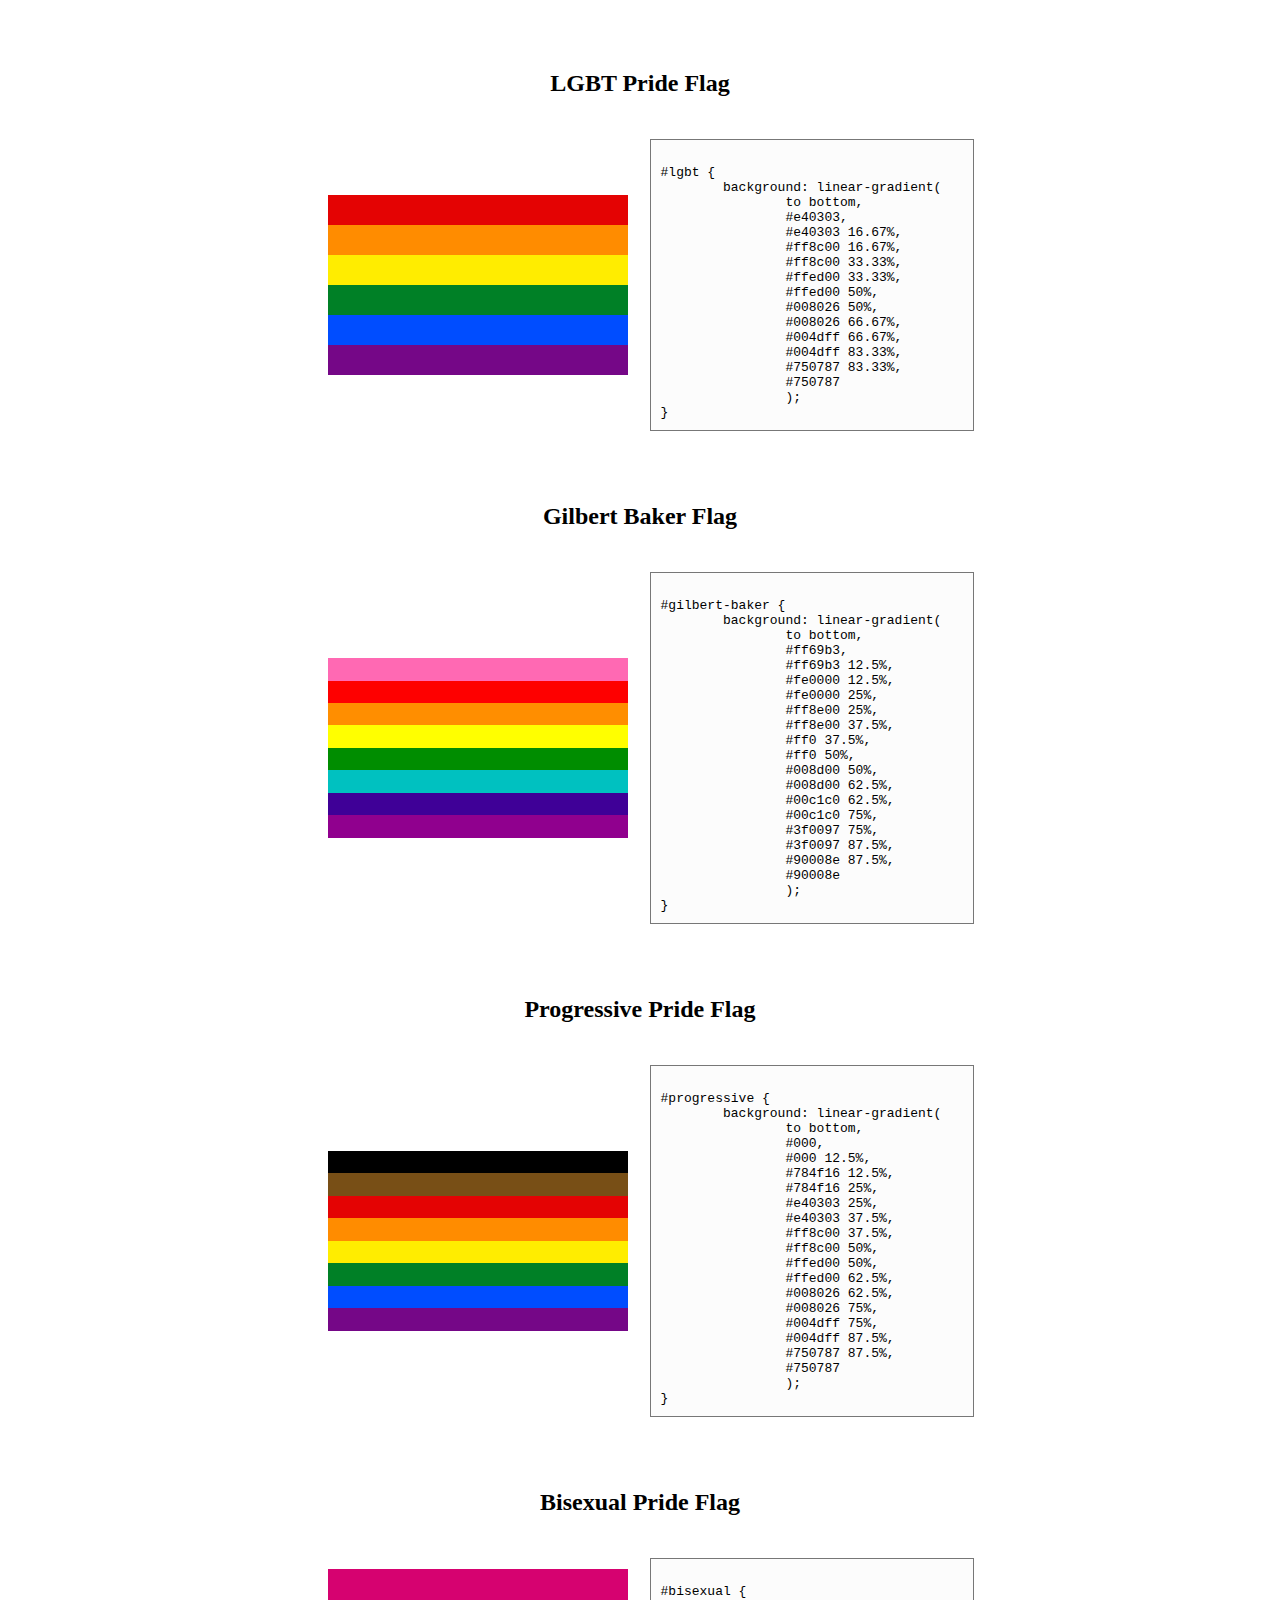
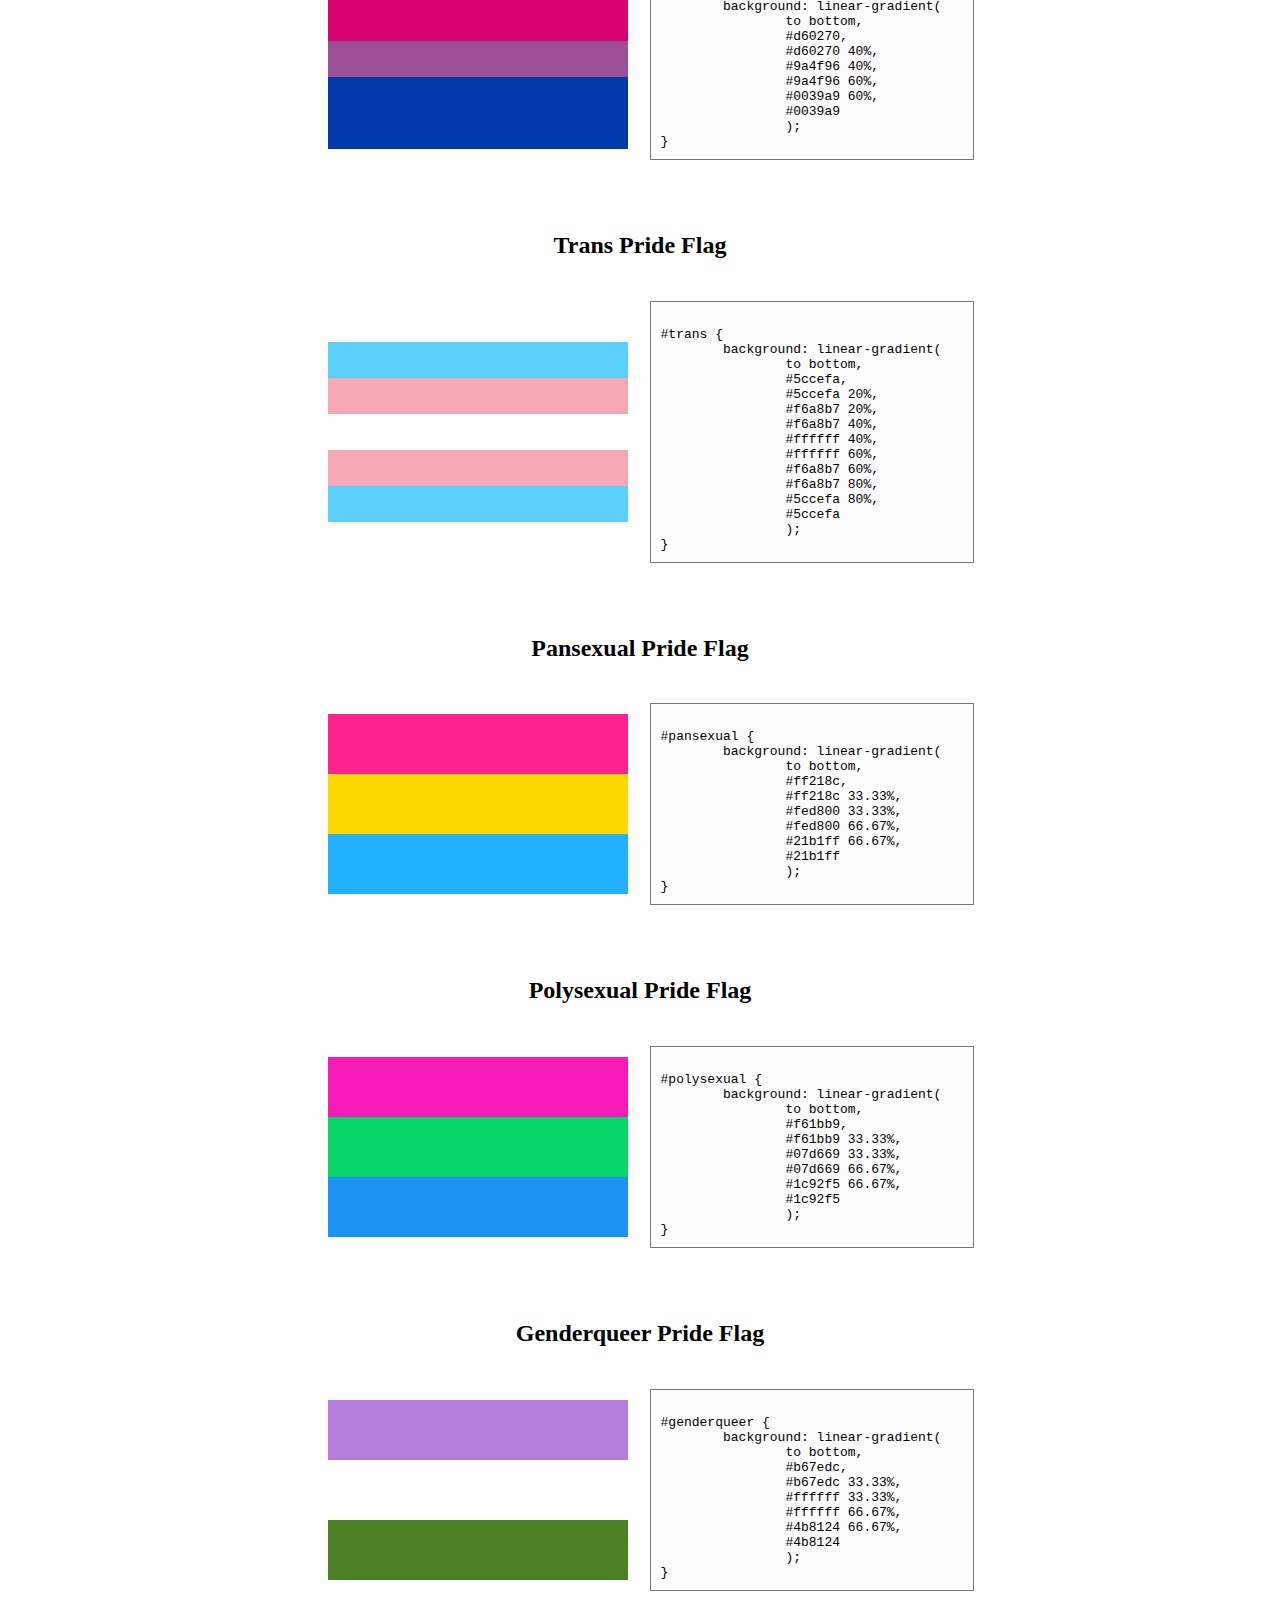
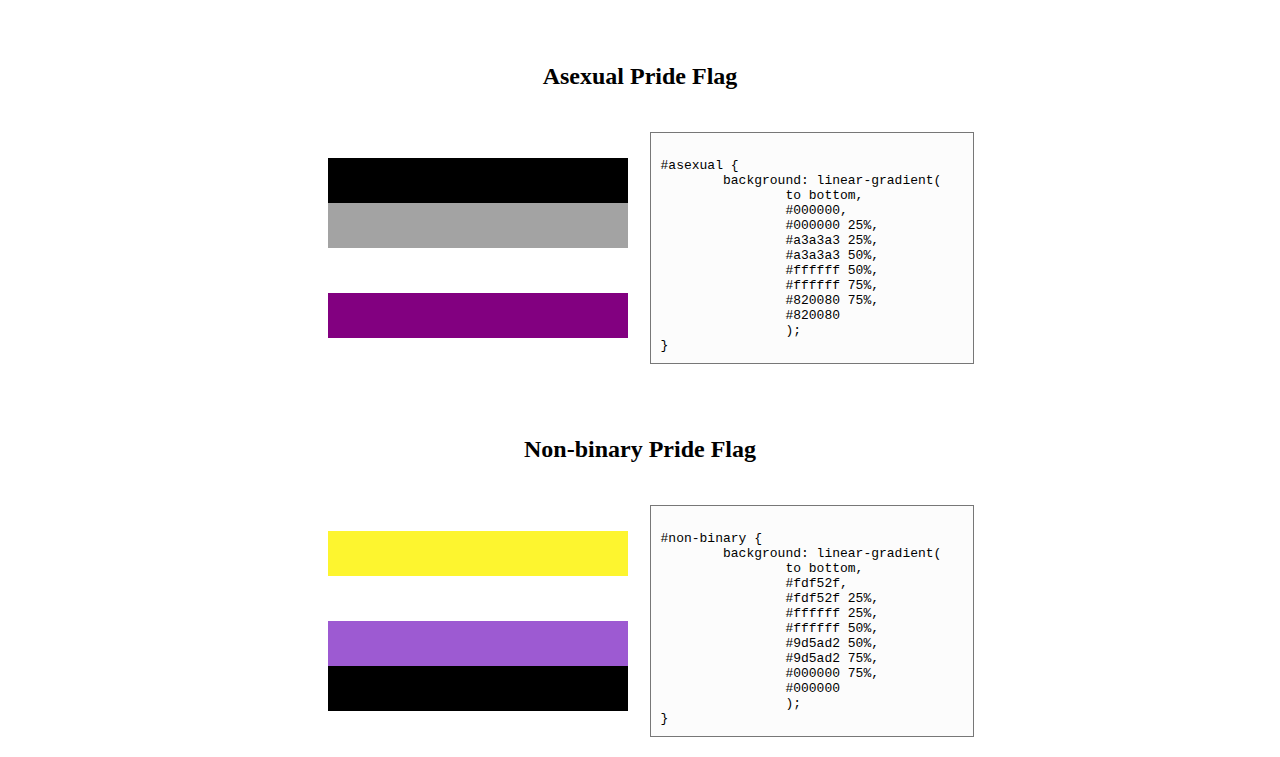
==== pride-flags.html @ 88ceecbc "adds non-binary pride flag" ====
<!doctype html>
<html lang="en-US">
<head>
<meta charset="utf-8">
</head>
<body>
	<table class="flags">
		<tr>
			<td colspan="2">
				<h2>LGBT Pride Flag</h2>
			</td>
		</tr>
		<tr>
			<td>
				<div id="lgbt" class="flag"></div>
			</td>
			<td>
<pre><code>
#lgbt {
	background: linear-gradient(
		to bottom,
		#e40303,
		#e40303 16.67%,
		#ff8c00 16.67%,
		#ff8c00 33.33%,
		#ffed00 33.33%,
		#ffed00 50%,
		#008026 50%,
		#008026 66.67%,
		#004dff 66.67%,
		#004dff 83.33%,
		#750787 83.33%,
		#750787
		);
}
</code></pre>
			</td>
		</tr>
		
		<tr>
			<td colspan="2">
				<h2>Gilbert Baker Flag</h2>
			</td>
		</tr>
		<tr>
			<td>
				<div id="gilbert-baker" class="flag"></div>
			</td>
			<td>
<pre><code>
#gilbert-baker {
	background: linear-gradient(
		to bottom,
		#ff69b3,
		#ff69b3 12.5%,
		#fe0000 12.5%,
		#fe0000 25%,
		#ff8e00 25%,
		#ff8e00 37.5%,
		#ff0 37.5%,
		#ff0 50%,
		#008d00 50%,
		#008d00 62.5%,
		#00c1c0 62.5%,
		#00c1c0 75%,
		#3f0097 75%,
		#3f0097 87.5%,
		#90008e 87.5%,
		#90008e
		);
}
</code></pre>
			</td>
		</tr>
		
		<tr>
			<td colspan="2">
				<h2>Progressive Pride Flag</h2>
			</td>
		</tr>
		<tr>
			<td>
				<div id="progressive" class="flag"></div>
			</td>
			<td>
<pre><code>
#progressive {
	background: linear-gradient(
		to bottom,
		#000,
		#000 12.5%,
		#784f16 12.5%,
		#784f16 25%,
		#e40303 25%,
		#e40303 37.5%,
		#ff8c00 37.5%,
		#ff8c00 50%,
		#ffed00 50%,
		#ffed00 62.5%,
		#008026 62.5%,
		#008026 75%,
		#004dff 75%,
		#004dff 87.5%,
		#750787 87.5%,
		#750787
		);
}
</code></pre>
			</td>
		</tr>
		
		<tr>
			<td colspan="2">
				<h2>Bisexual Pride Flag</h2>
			</td>
		</tr>
		<tr>
			<td>
				<div id="bisexual" class="flag"></div>
			</td>
			<td>
<pre><code>
#bisexual {
	background: linear-gradient(
		to bottom,
		#d60270,
		#d60270 40%,
		#9a4f96 40%,
		#9a4f96 60%,
		#0039a9 60%,
		#0039a9
		);
}
</code></pre>
			</td>
		</tr>
		
		<tr>
			<td colspan="2">
				<h2>Trans Pride Flag</h2>
			</td>
		</tr>
		<tr>
			<td>
				<div id="trans" class="flag"></div>
			</td>
			<td>
<pre><code>
#trans {
	background: linear-gradient(
		to bottom,
		#5ccefa,
		#5ccefa 20%,
		#f6a8b7 20%,
		#f6a8b7 40%,
		#ffffff 40%,
		#ffffff 60%,
		#f6a8b7 60%,
		#f6a8b7 80%,
		#5ccefa 80%,
		#5ccefa
		);
}
</code></pre>
			</td>
		</tr>
		
		<tr>
			<td colspan="2">
				<h2>Pansexual Pride Flag</h2>
			</td>
		</tr>
		<tr>
			<td>
				<div id="pansexual" class="flag"></div>
			</td>
			<td>
<pre><code>
#pansexual {
	background: linear-gradient(
		to bottom,
		#ff218c,
		#ff218c 33.33%,
		#fed800 33.33%,
		#fed800 66.67%,
		#21b1ff 66.67%,
		#21b1ff
		);
}
</code></pre>
			</td>
		</tr>
		
		<tr>
			<td colspan="2">
				<h2>Polysexual Pride Flag</h2>
			</td>
		</tr>
		<tr>
			<td>
				<div id="polysexual" class="flag"></div>
			</td>
			<td>
<pre><code>
#polysexual {
	background: linear-gradient(
		to bottom,
		#f61bb9,
		#f61bb9 33.33%,
		#07d669 33.33%,
		#07d669 66.67%,
		#1c92f5 66.67%,
		#1c92f5
		);
}
</code></pre>
			</td>
		</tr>
		
		<tr>
			<td colspan="2">
				<h2>Genderqueer Pride Flag</h2>
			</td>
		</tr>
		<tr>
			<td>
				<div id="genderqueer" class="flag"></div>
			</td>
			<td>
<pre><code>
#genderqueer {
	background: linear-gradient(
		to bottom,
		#b67edc,
		#b67edc 33.33%,
		#ffffff 33.33%,
		#ffffff 66.67%,
		#4b8124 66.67%,
		#4b8124
		);
}
</code></pre>
			</td>
		</tr>
		
		<tr>
			<td colspan="2">
				<h2>Asexual Pride Flag</h2>
			</td>
		</tr>
		<tr>
			<td>
				<div id="asexual" class="flag"></div>
			</td>
			<td>
<pre><code>
#asexual {
	background: linear-gradient(
		to bottom,
		#000000,
		#000000 25%,
		#a3a3a3 25%,
		#a3a3a3 50%,
		#ffffff 50%,
		#ffffff 75%,
		#820080 75%,
		#820080
		);
}
</code></pre>
			</td>
		</tr>
		
		<tr>
			<td colspan="2">
				<h2>Non-binary Pride Flag</h2>
			</td>
		</tr>
		<tr>
			<td>
				<div id="non-binary" class="flag"></div>
			</td>
			<td>
<pre><code>
#non-binary {
	background: linear-gradient(
		to bottom,
		#fdf52f,
		#fdf52f 25%,
		#ffffff 25%,
		#ffffff 50%,
		#9d5ad2 50%,
		#9d5ad2 75%,
		#000000 75%,
		#000000
		);
}
</code></pre>
			</td>
		</tr>
	</table>

	<style>
		.flags {
			margin: 0 auto;
		}

		.flags td {
			padding: 10px;
		}

		.flags h2 {
			text-align: center;
			margin-top: 50px
		}

		pre {
			width: 100%;
			padding: 10px;
			margin: 0;
			overflow: auto;
			background: #fcfcfc;
			border: 1px solid #777;
		}

		.flag {
			width: 300px;
			height: 180px;
		}

		#lgbt {
			background: linear-gradient(
				to bottom,
				#e40303,
				#e40303 16.67%,
				#ff8c00 16.67%,
				#ff8c00 33.33%,
				#ffed00 33.33%,
				#ffed00 50%,
				#008026 50%,
				#008026 66.67%,
				#004dff 66.67%,
				#004dff 83.33%,
				#750787 83.33%,
				#750787
				);
		}

		#gilbert-baker {
			background: linear-gradient(
				to bottom,
				#ff69b3,
				#ff69b3 12.5%,
				#fe0000 12.5%,
				#fe0000 25%,
				#ff8e00 25%,
				#ff8e00 37.5%,
				#ff0 37.5%,
				#ff0 50%,
				#008d00 50%,
				#008d00 62.5%,
				#00c1c0 62.5%,
				#00c1c0 75%,
				#3f0097 75%,
				#3f0097 87.5%,
				#90008e 87.5%,
				#90008e
				);
		}

		#progressive {
			background: linear-gradient(
				to bottom,
				#000,
				#000 12.5%,
				#784f16 12.5%,
				#784f16 25%,
				#e40303 25%,
				#e40303 37.5%,
				#ff8c00 37.5%,
				#ff8c00 50%,
				#ffed00 50%,
				#ffed00 62.5%,
				#008026 62.5%,
				#008026 75%,
				#004dff 75%,
				#004dff 87.5%,
				#750787 87.5%,
				#750787
				);
		}

		#bisexual {
			background: linear-gradient(
				to bottom,
				#d60270,
				#d60270 40%,
				#9a4f96 40%,
				#9a4f96 60%,
				#0039a9 60%,
				#0039a9
				);
		}

		#trans {
			background: linear-gradient(
				to bottom,
				#5ccefa,
				#5ccefa 20%,
				#f6a8b7 20%,
				#f6a8b7 40%,
				#ffffff 40%,
				#ffffff 60%,
				#f6a8b7 60%,
				#f6a8b7 80%,
				#5ccefa 80%,
				#5ccefa
				);
		}

		#pansexual {
			background: linear-gradient(
				to bottom,
				#ff218c,
				#ff218c 33.33%,
				#fed800 33.33%,
				#fed800 66.67%,
				#21b1ff 66.67%,
				#21b1ff
				);
		}

		#polysexual {
			background: linear-gradient(
				to bottom,
				#f61bb9,
				#f61bb9 33.33%,
				#07d669 33.33%,
				#07d669 66.67%,
				#1c92f5 66.67%,
				#1c92f5
				);
		}

		#genderqueer {
			background: linear-gradient(
				to bottom,
				#b67edc,
				#b67edc 33.33%,
				#ffffff 33.33%,
				#ffffff 66.67%,
				#4b8124 66.67%,
				#4b8124
				);
		}

		#asexual {
			background: linear-gradient(
				to bottom,
				#000000,
				#000000 25%,
				#a3a3a3 25%,
				#a3a3a3 50%,
				#ffffff 50%,
				#ffffff 75%,
				#820080 75%,
				#820080
				);
		}

		#non-binary {
			background: linear-gradient(
				to bottom,
				#fdf52f,
				#fdf52f 25%,
				#ffffff 25%,
				#ffffff 50%,
				#9d5ad2 50%,
				#9d5ad2 75%,
				#000000 75%,
				#000000
				);
		}
	</style>
</body>
</html>
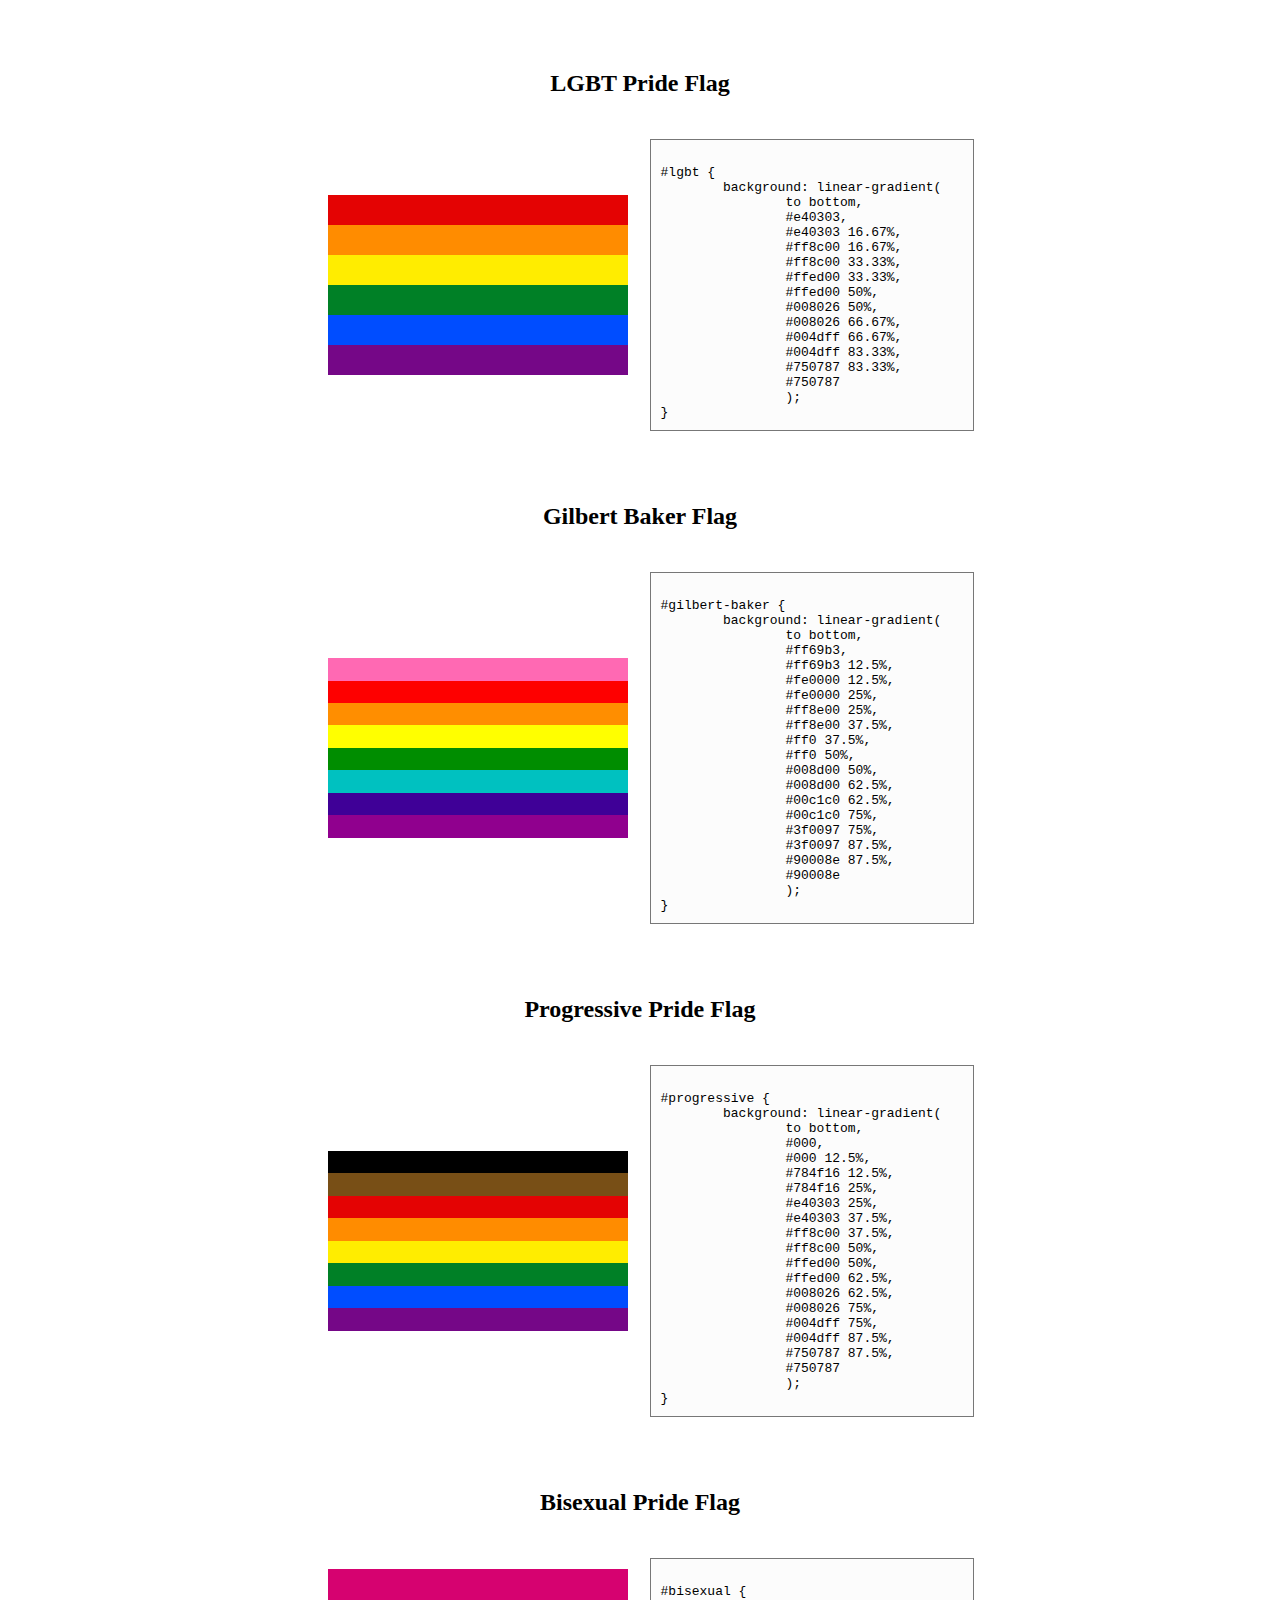
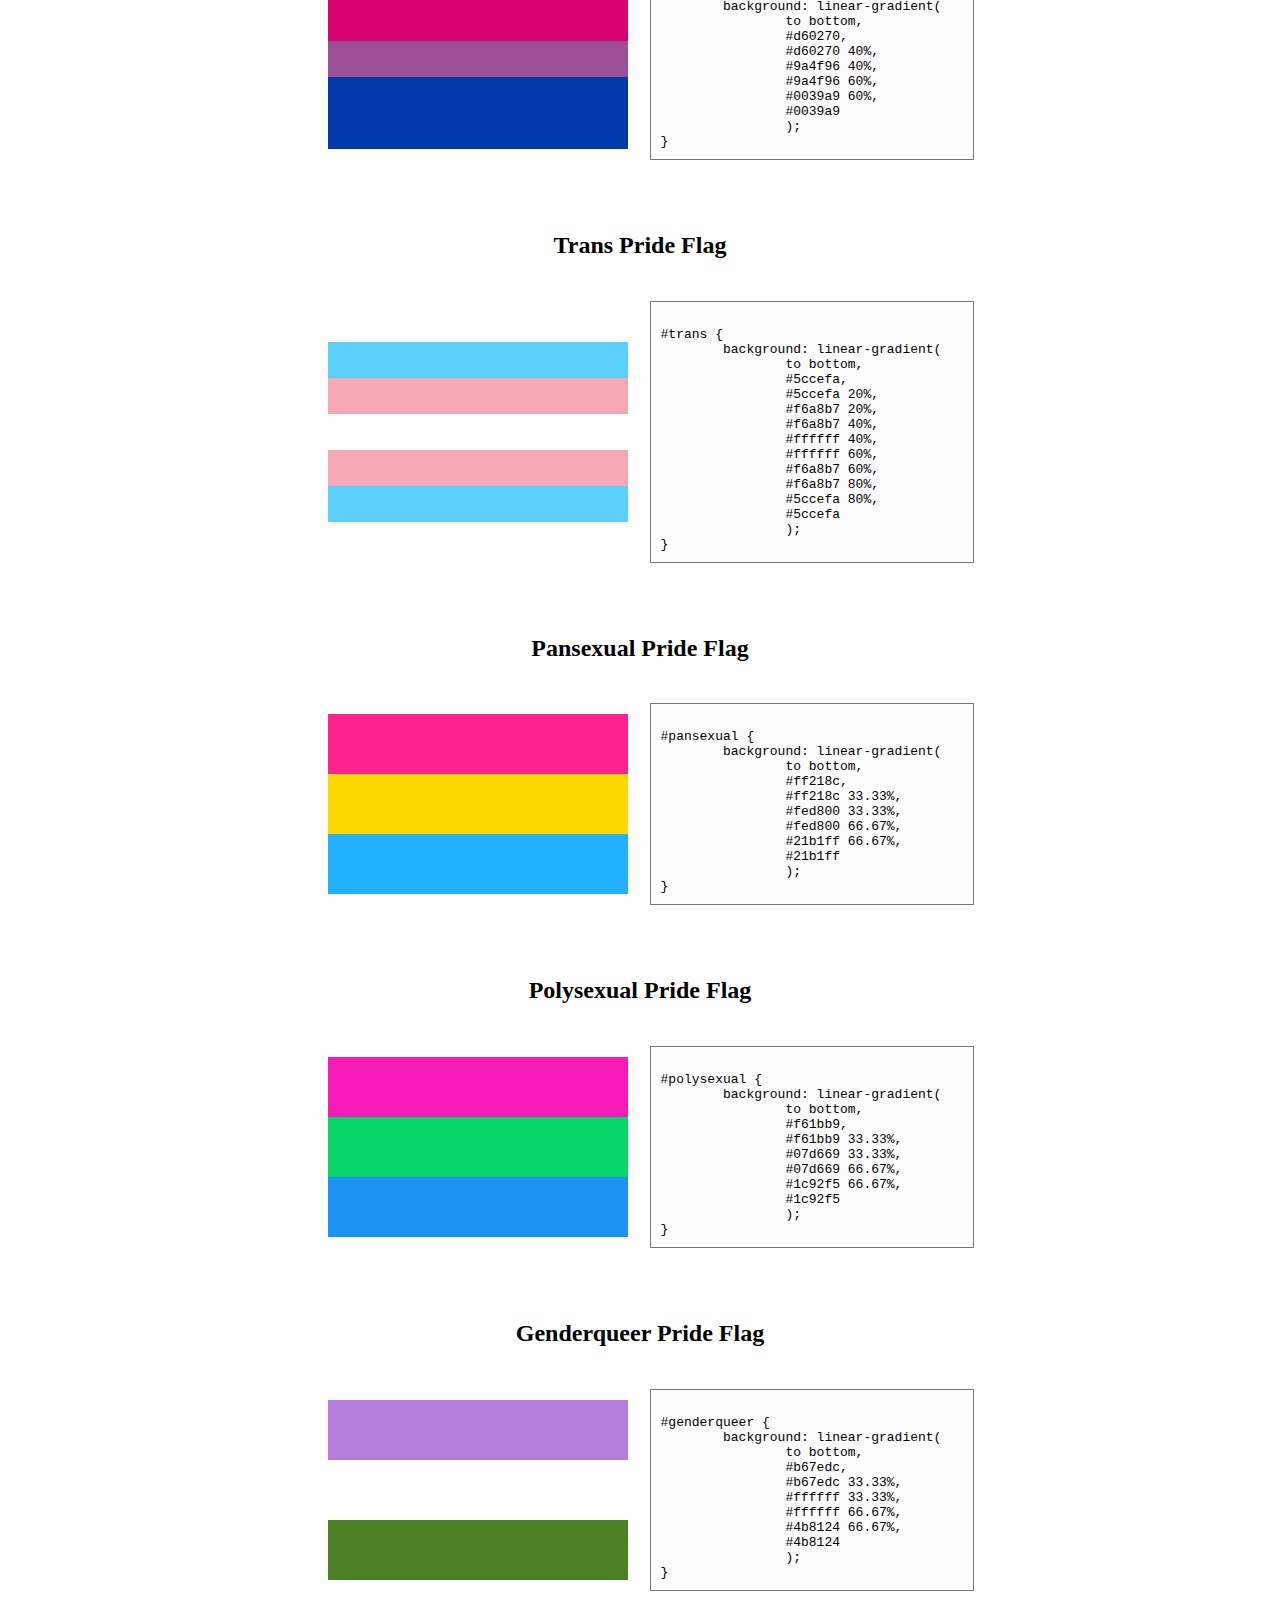
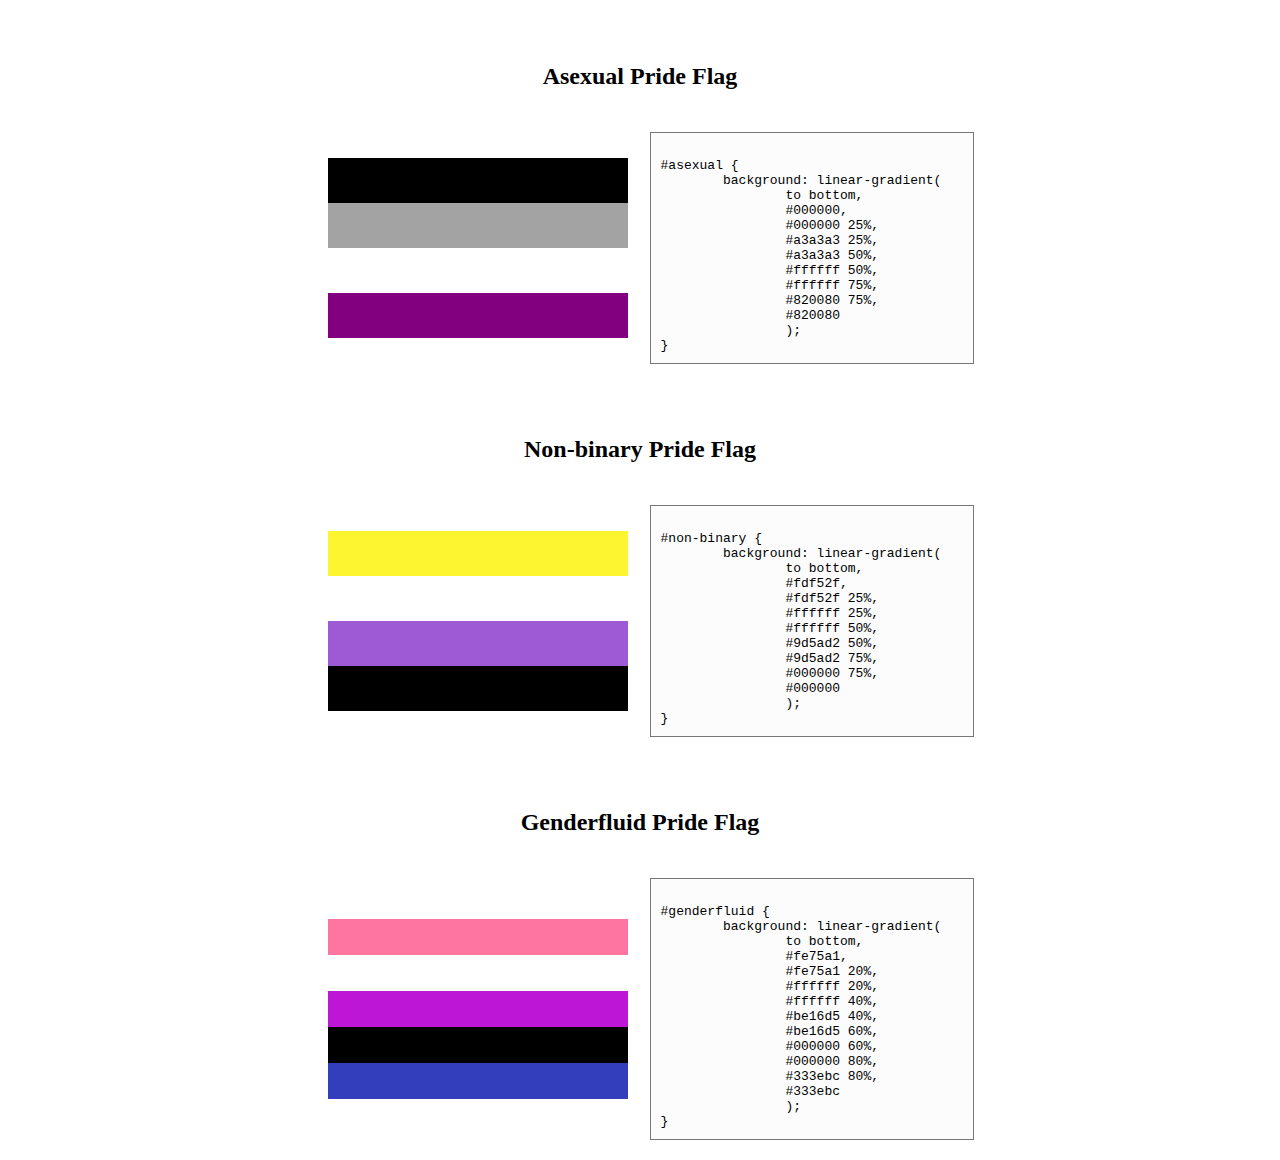
==== commit 80ea4fa8: "adds genderfluid pride flag" ====
--- a/pride-flags.html
+++ b/pride-flags.html
@@ -298,6 +298,36 @@
 </code></pre>
 			</td>
 		</tr>
+		
+		<tr>
+			<td colspan="2">
+				<h2>Genderfluid Pride Flag</h2>
+			</td>
+		</tr>
+		<tr>
+			<td>
+				<div id="genderfluid" class="flag"></div>
+			</td>
+			<td>
+<pre><code>
+#genderfluid {
+	background: linear-gradient(
+		to bottom,
+		#fe75a1,
+		#fe75a1 20%,
+		#ffffff 20%,
+		#ffffff 40%,
+		#be16d5 40%,
+		#be16d5 60%,
+		#000000 60%,
+		#000000 80%,
+		#333ebc 80%,
+		#333ebc
+		);
+}
+</code></pre>
+			</td>
+		</tr>
 	</table>
 
 	<style>
@@ -481,6 +511,22 @@
 				#000000
 				);
 		}
+
+		#genderfluid {
+			background: linear-gradient(
+				to bottom,
+				#fe75a1,
+				#fe75a1 20%,
+				#ffffff 20%,
+				#ffffff 40%,
+				#be16d5 40%,
+				#be16d5 60%,
+				#000000 60%,
+				#000000 80%,
+				#333ebc 80%,
+				#333ebc
+				);
+		}
 	</style>
 </body>
 </html>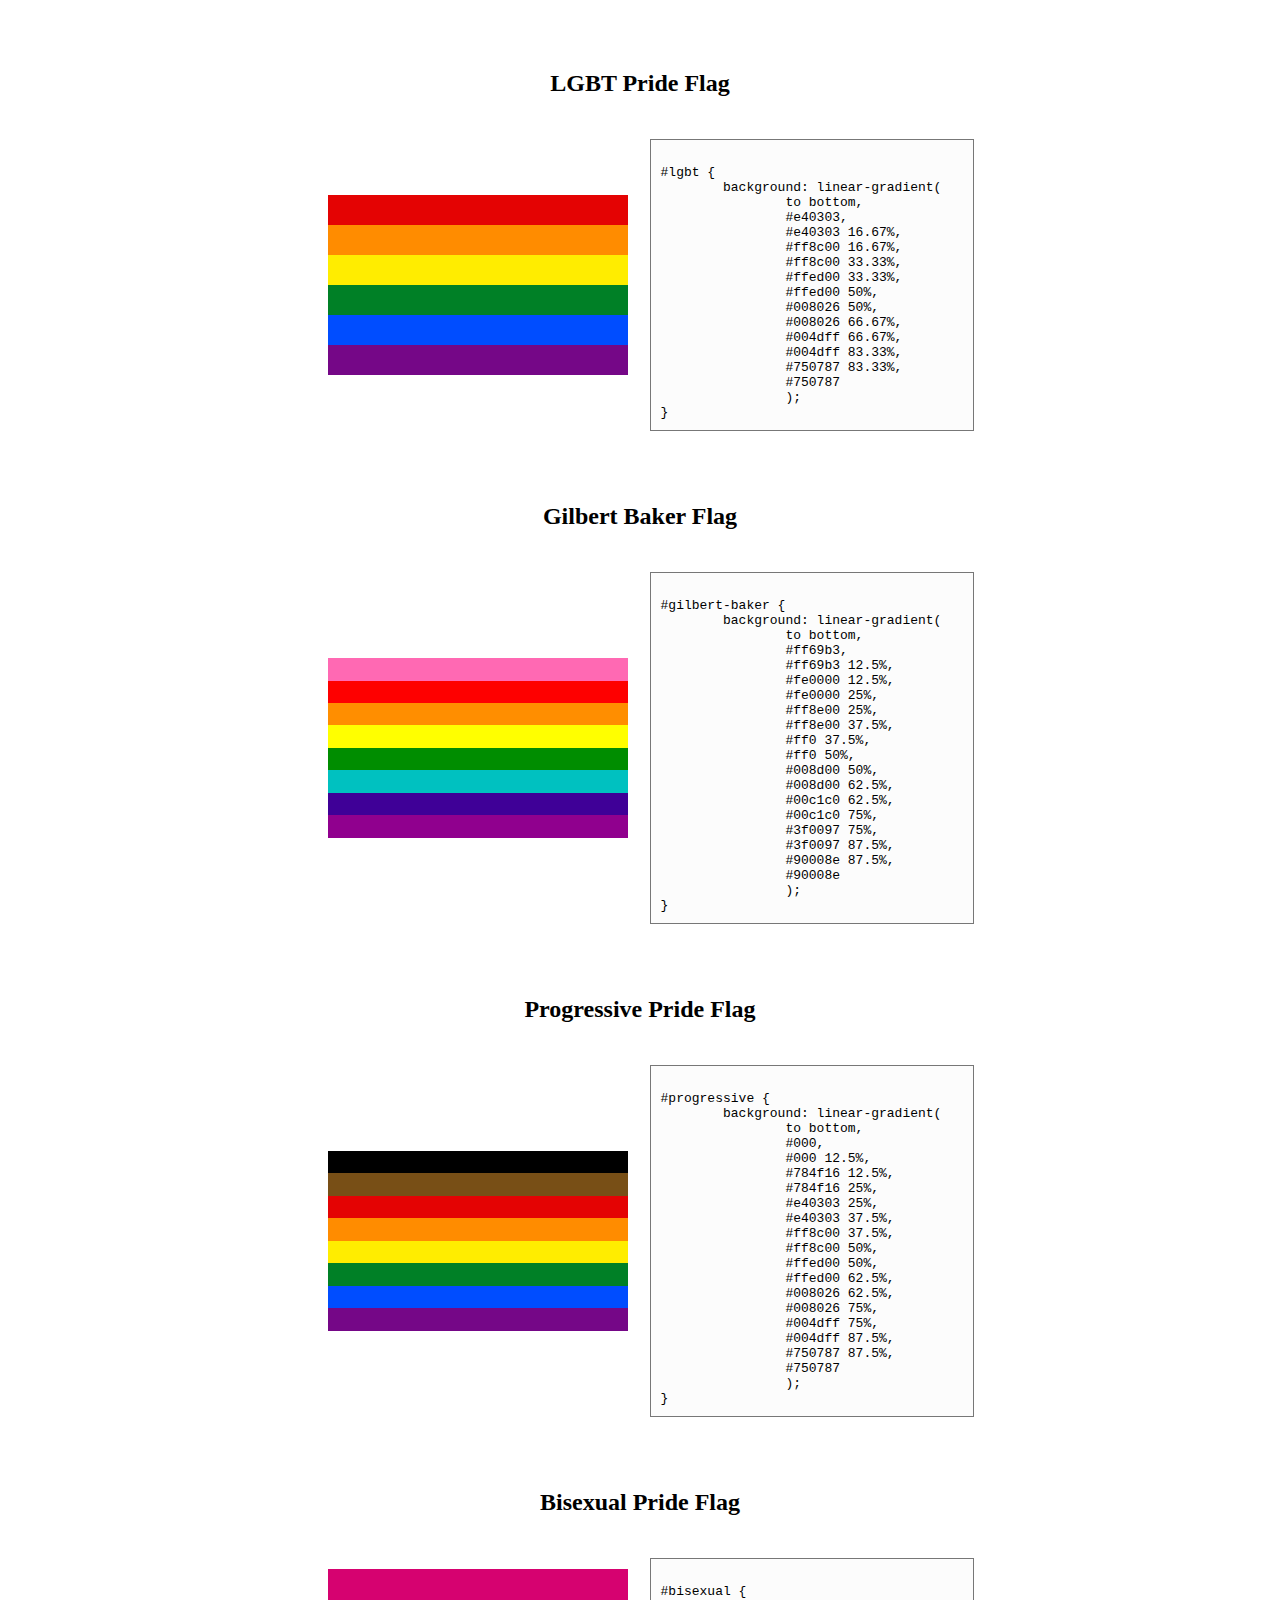
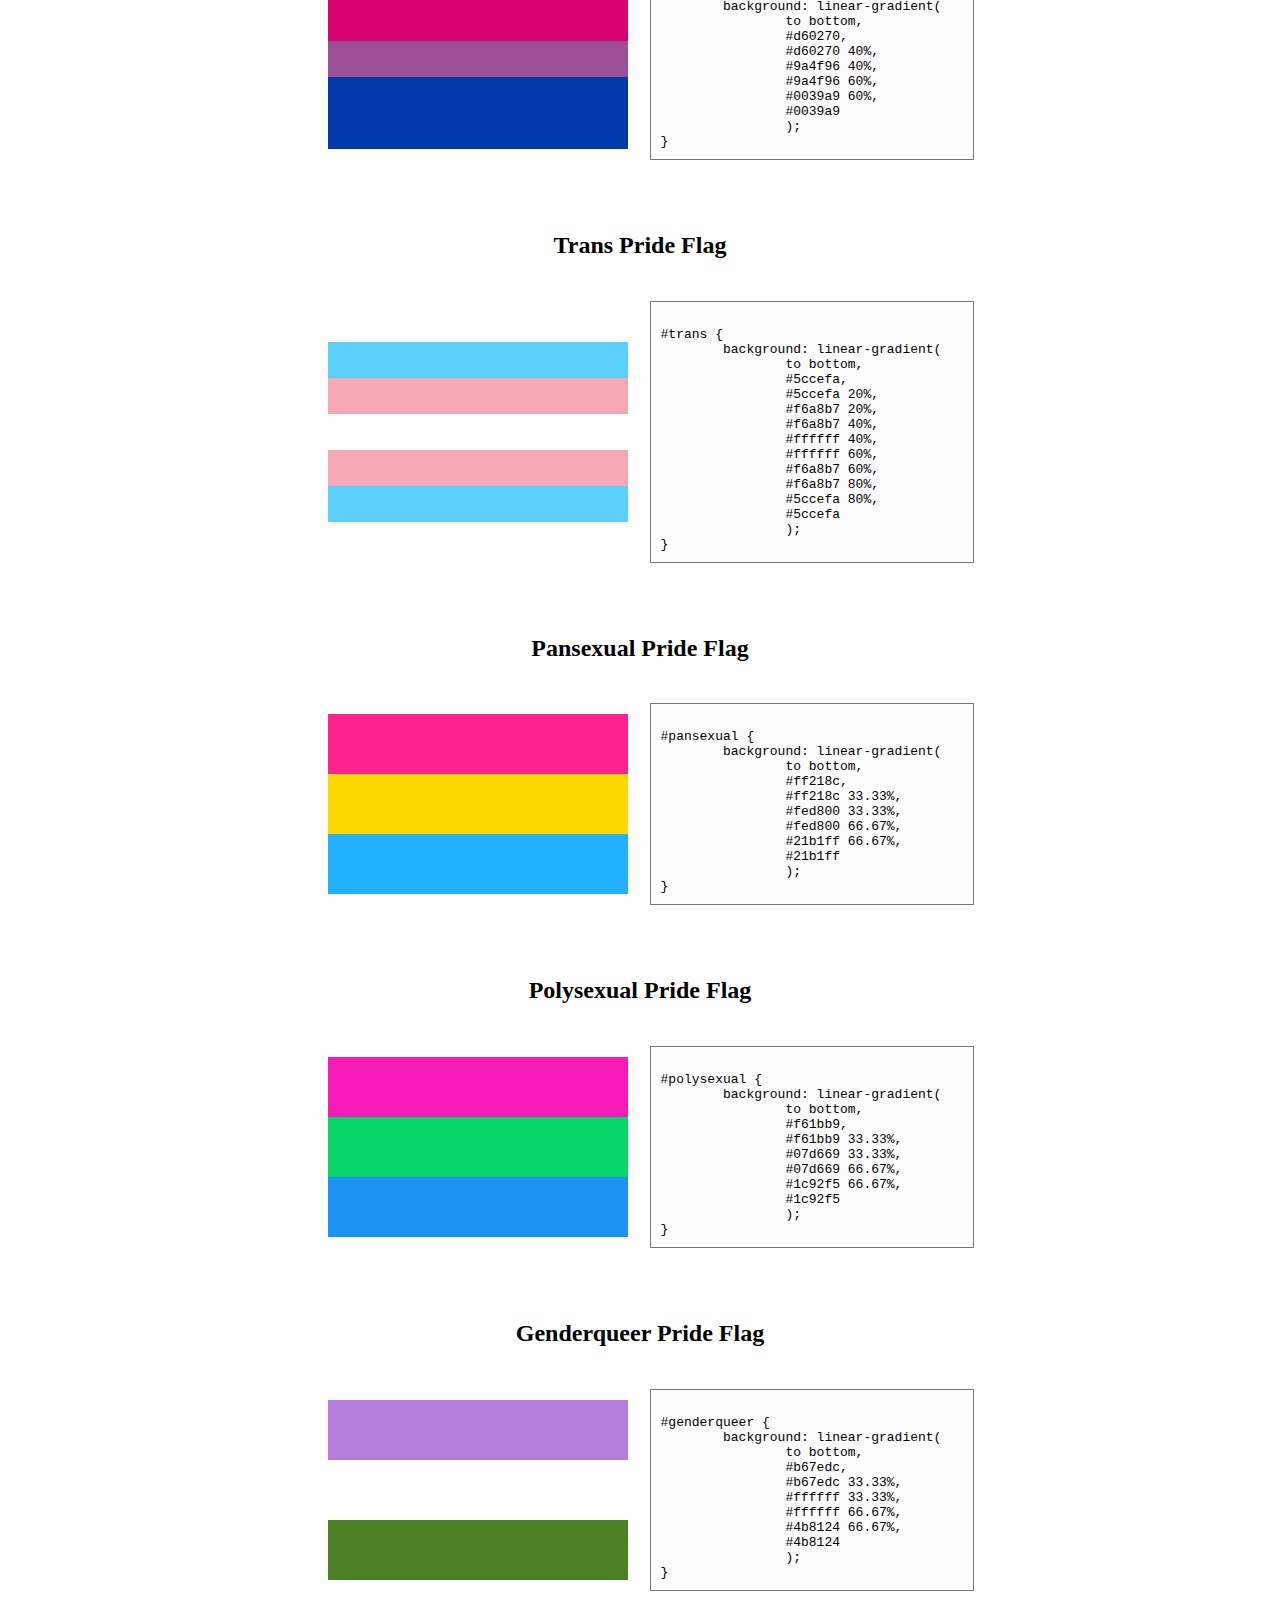
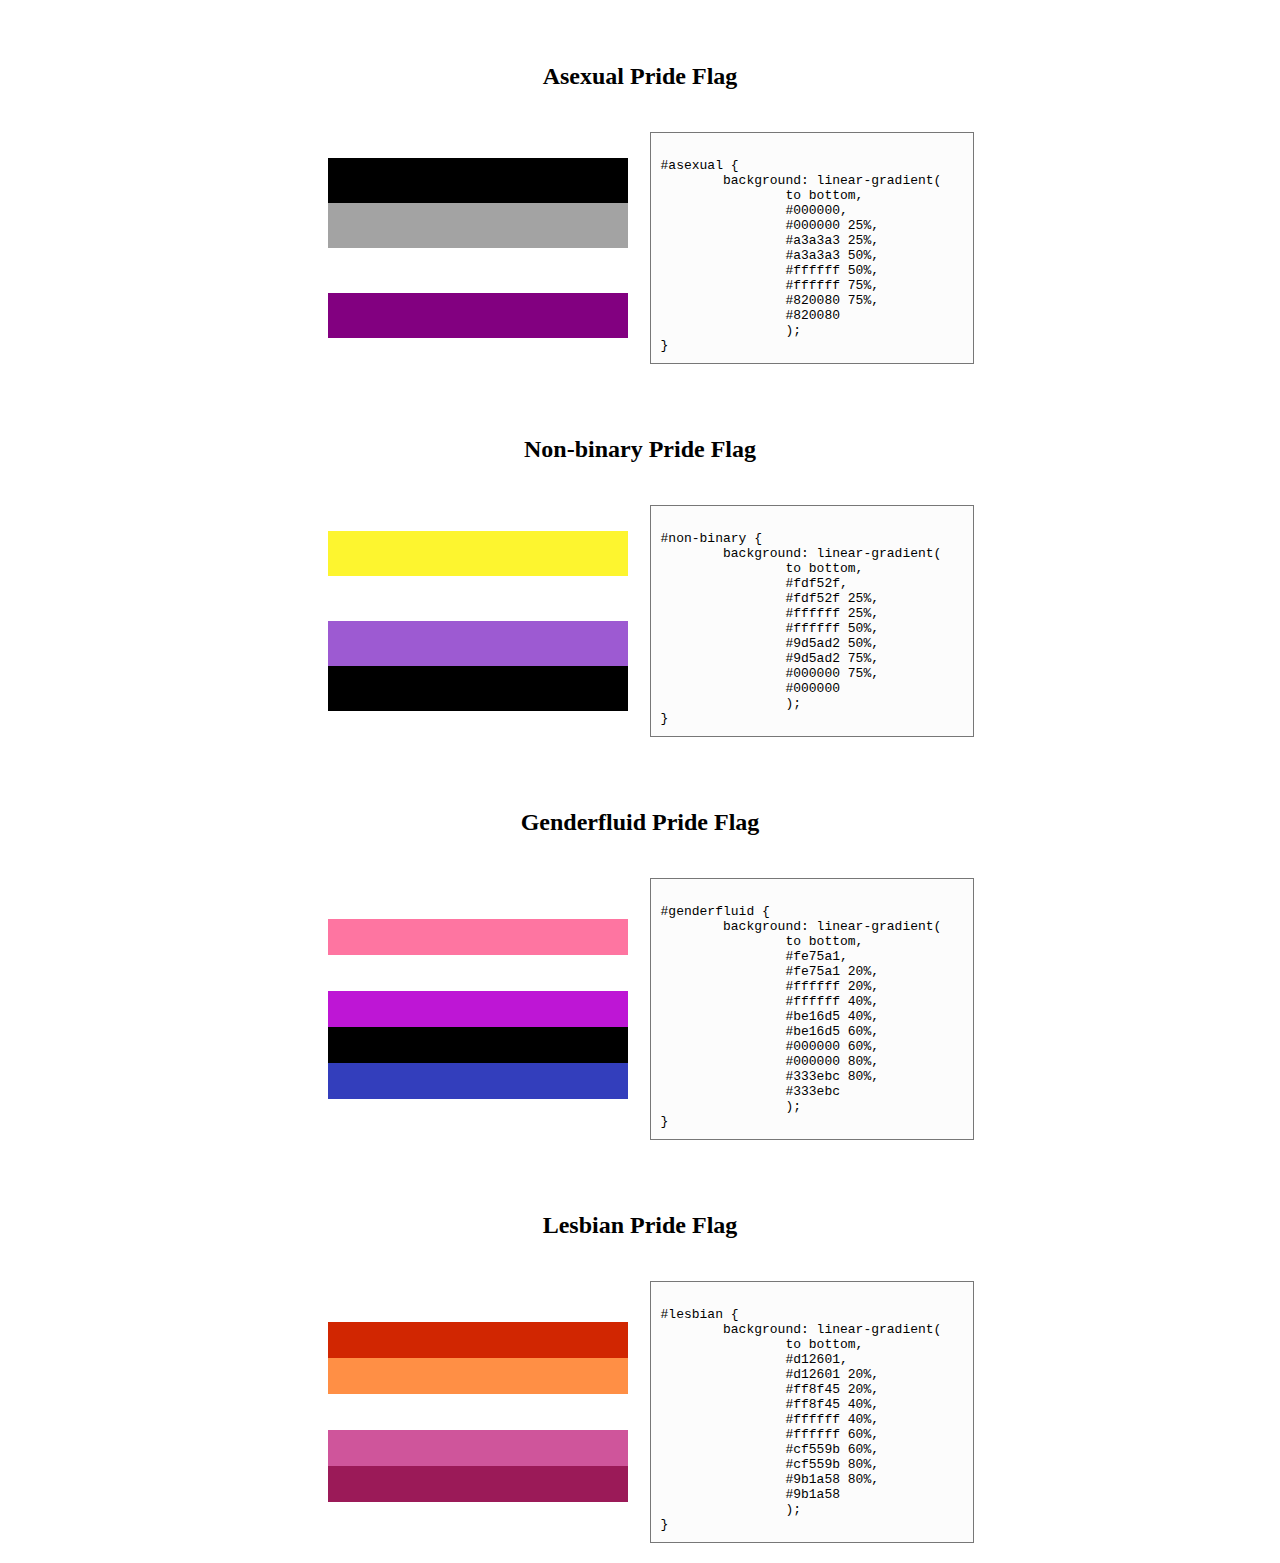
==== commit f5a4d10b: "adds lesbian pride flag" ====
--- a/pride-flags.html
+++ b/pride-flags.html
@@ -328,6 +328,36 @@
 </code></pre>
 			</td>
 		</tr>
+		
+		<tr>
+			<td colspan="2">
+				<h2>Lesbian Pride Flag</h2>
+			</td>
+		</tr>
+		<tr>
+			<td>
+				<div id="lesbian" class="flag"></div>
+			</td>
+			<td>
+<pre><code>
+#lesbian {
+	background: linear-gradient(
+		to bottom,
+		#d12601,
+		#d12601 20%,
+		#ff8f45 20%,
+		#ff8f45 40%,
+		#ffffff 40%,
+		#ffffff 60%,
+		#cf559b 60%,
+		#cf559b 80%,
+		#9b1a58 80%,
+		#9b1a58
+		);
+}
+</code></pre>
+			</td>
+		</tr>
 	</table>
 
 	<style>
@@ -527,6 +557,22 @@
 				#333ebc
 				);
 		}
+
+		#lesbian {
+			background: linear-gradient(
+				to bottom,
+				#d12601,
+				#d12601 20%,
+				#ff8f45 20%,
+				#ff8f45 40%,
+				#ffffff 40%,
+				#ffffff 60%,
+				#cf559b 60%,
+				#cf559b 80%,
+				#9b1a58 80%,
+				#9b1a58
+				);
+		}
 	</style>
 </body>
 </html>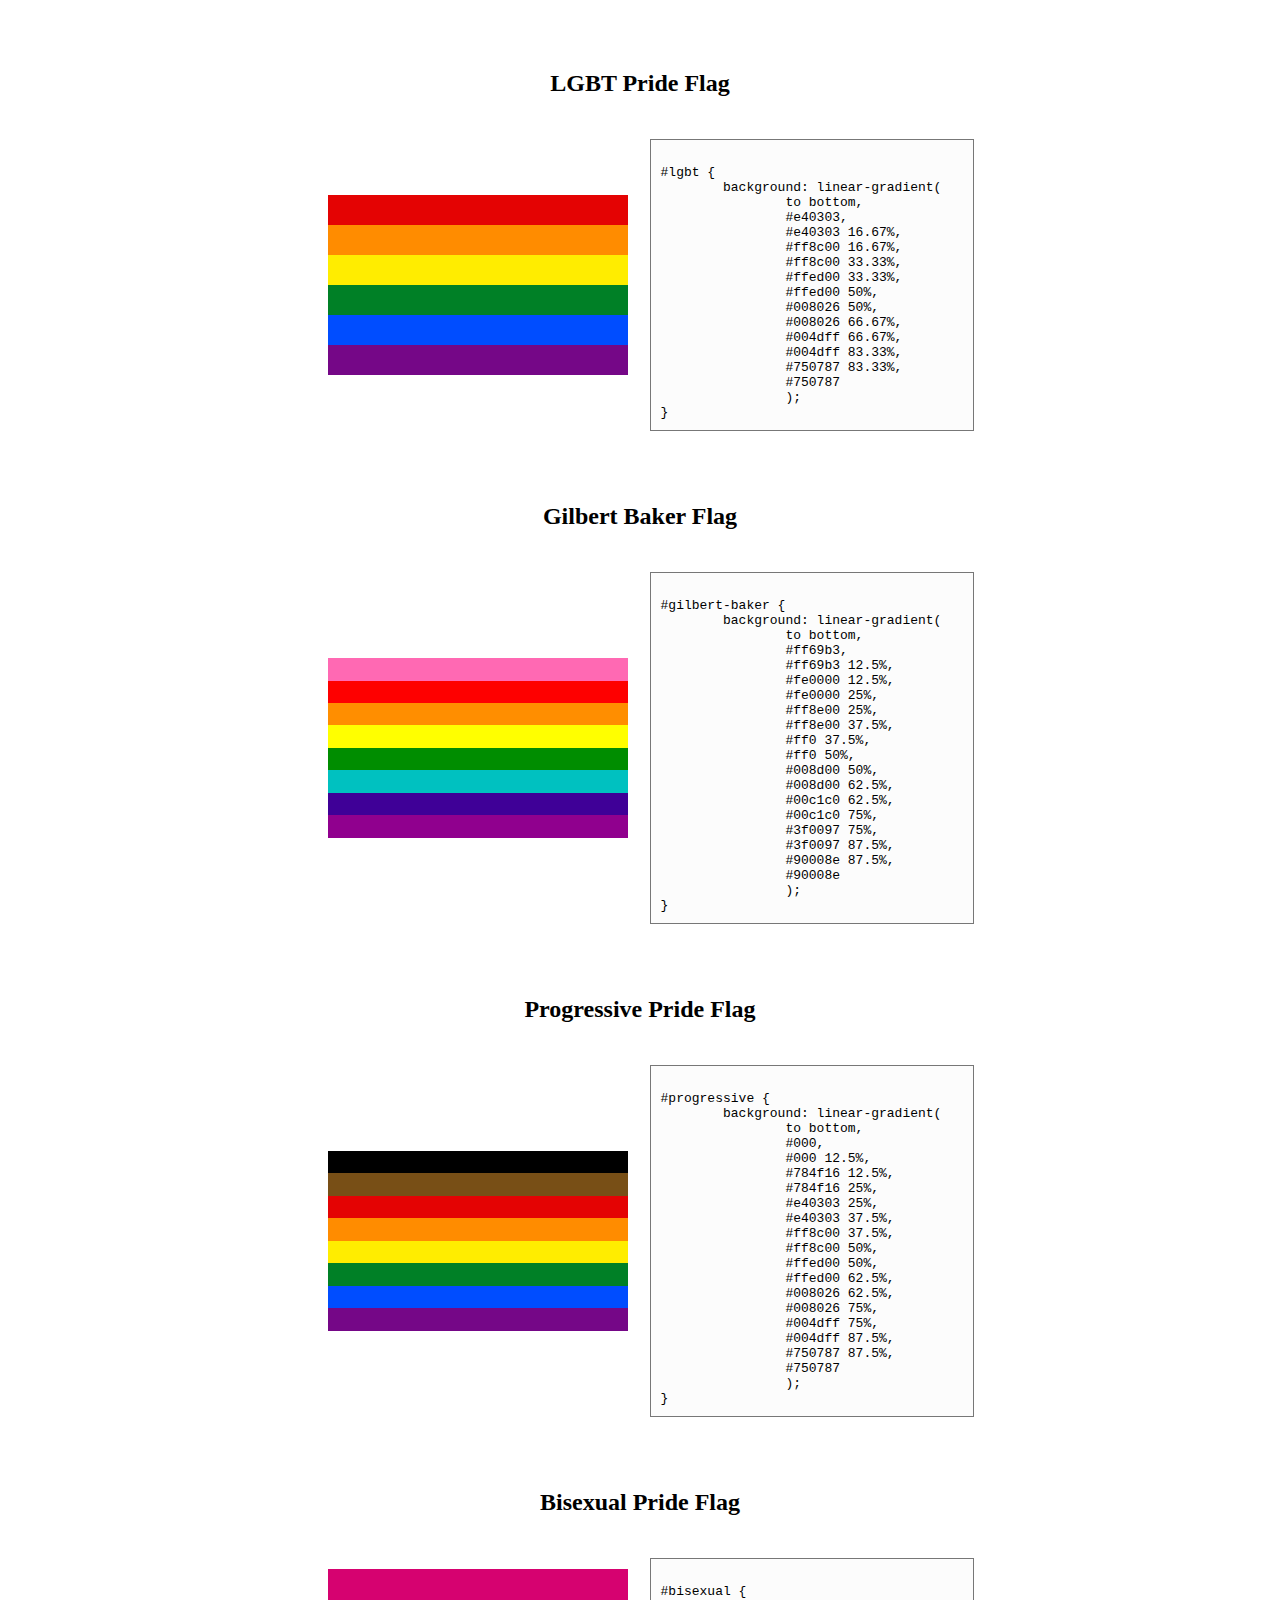
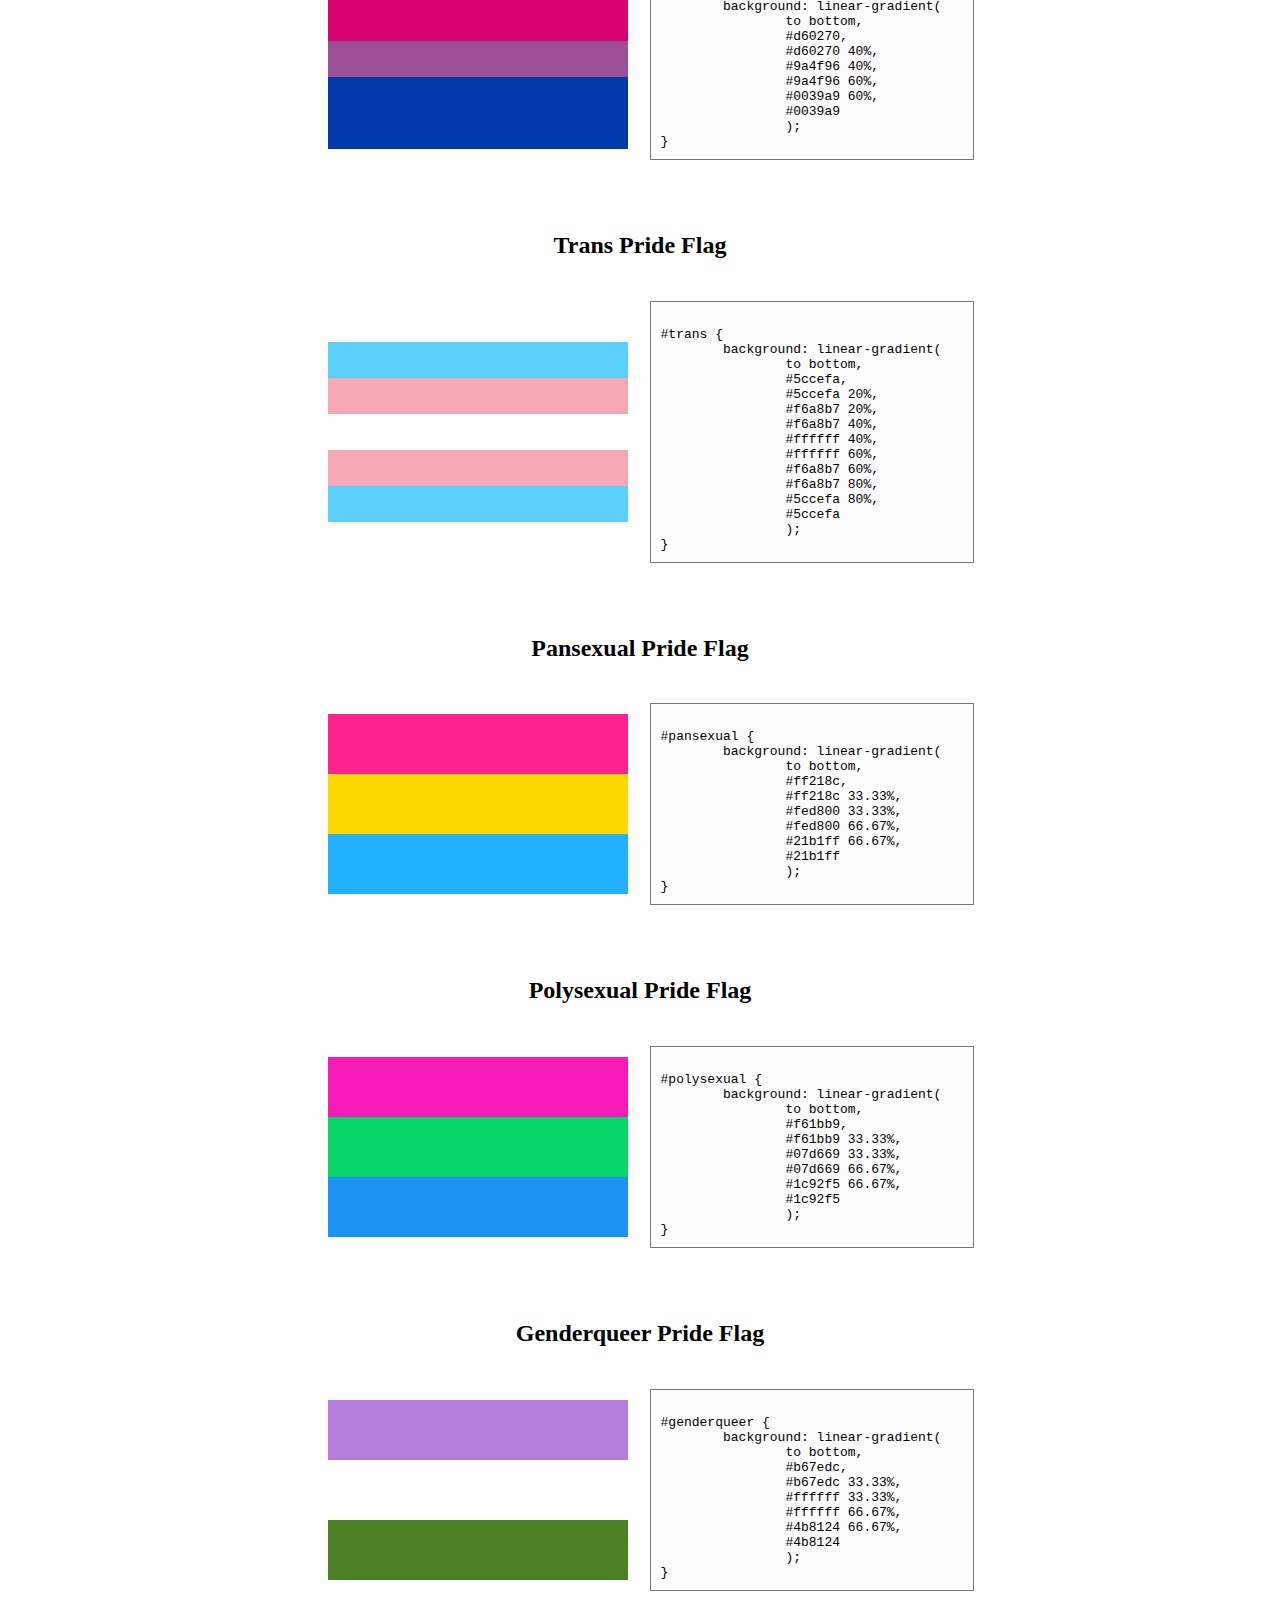
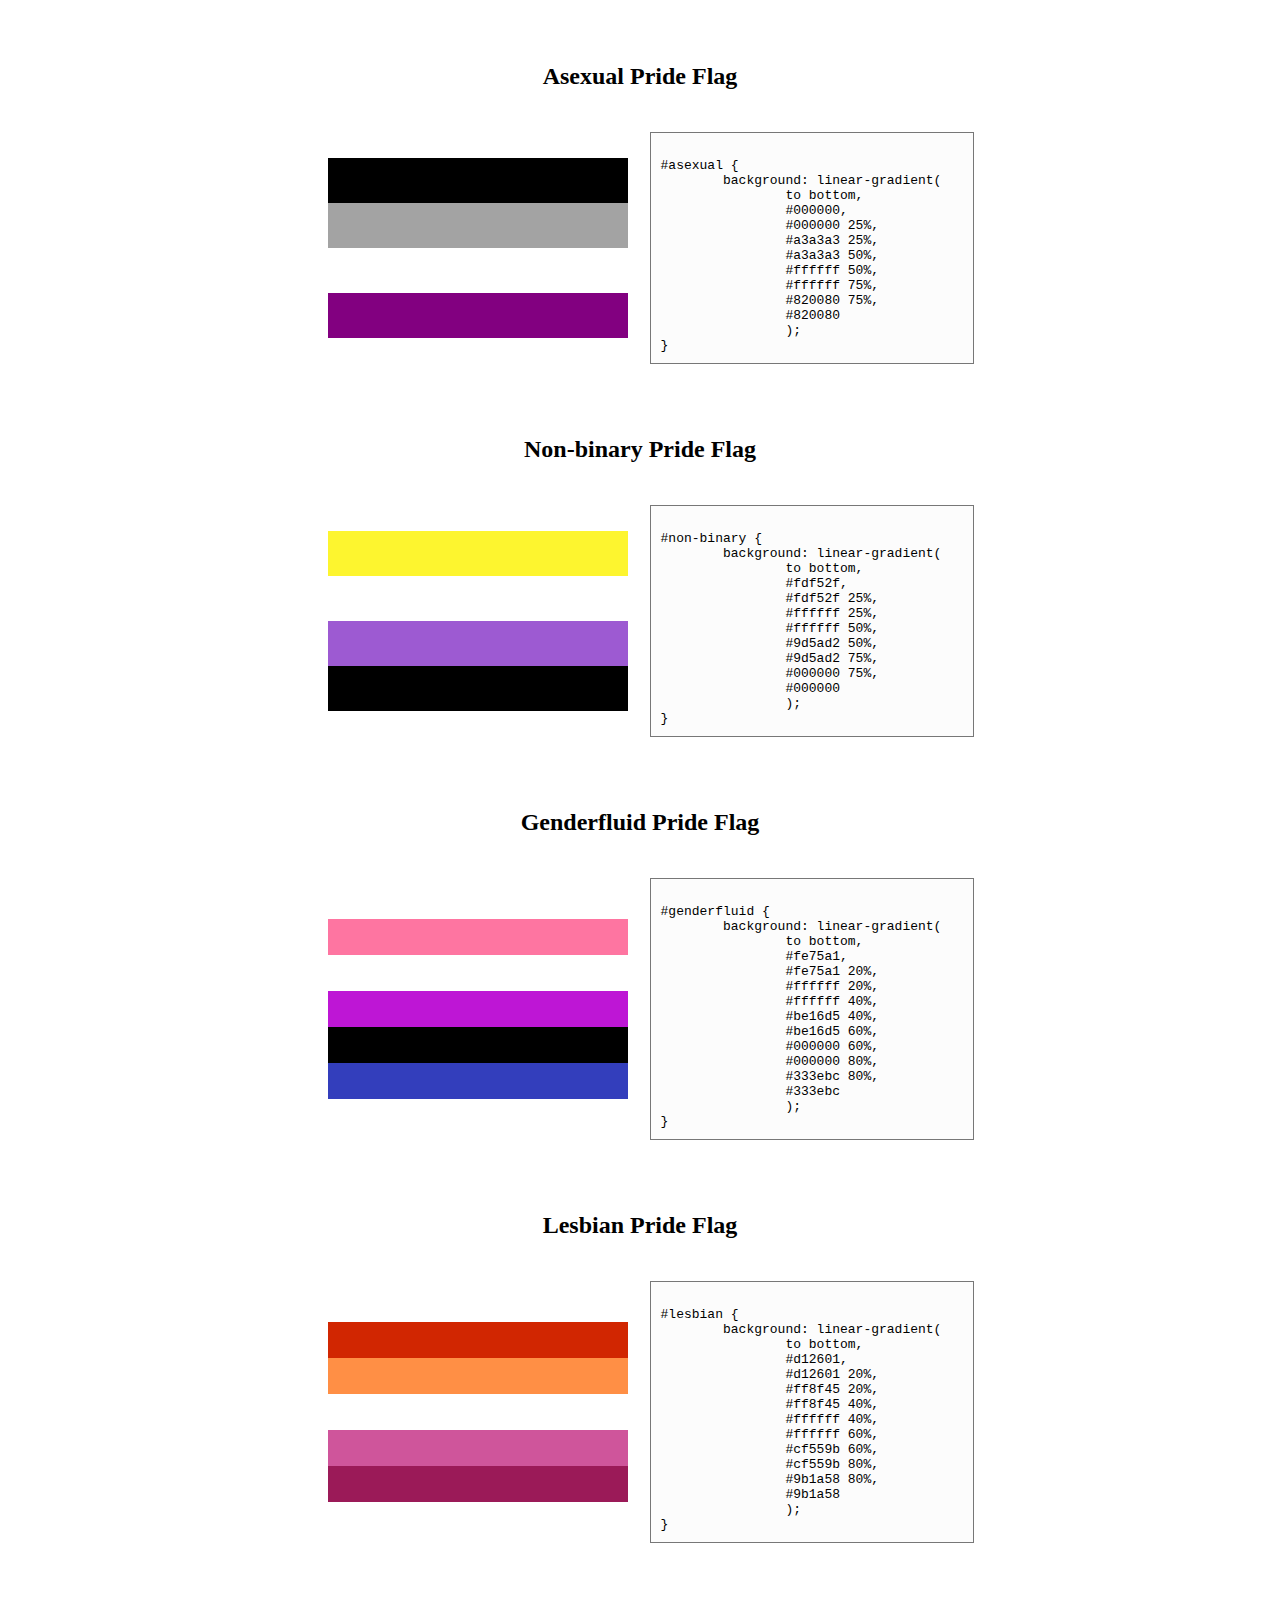
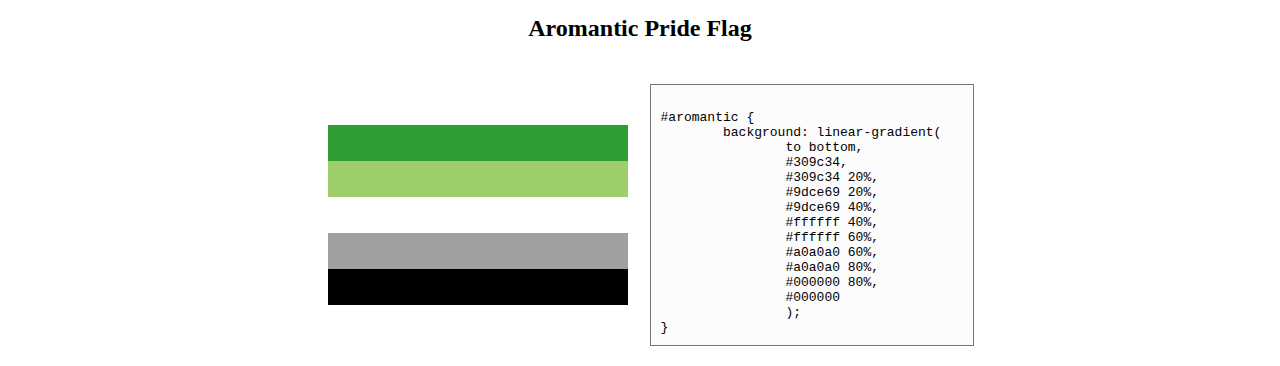
==== commit 3ea84744: "adds aromantic pride flag" ====
--- a/pride-flags.html
+++ b/pride-flags.html
@@ -358,6 +358,36 @@
 </code></pre>
 			</td>
 		</tr>
+		
+		<tr>
+			<td colspan="2">
+				<h2>Aromantic Pride Flag</h2>
+			</td>
+		</tr>
+		<tr>
+			<td>
+				<div id="aromantic" class="flag"></div>
+			</td>
+			<td>
+<pre><code>
+#aromantic {
+	background: linear-gradient(
+		to bottom,
+		#309c34,
+		#309c34 20%,
+		#9dce69 20%,
+		#9dce69 40%,
+		#ffffff 40%,
+		#ffffff 60%,
+		#a0a0a0 60%,
+		#a0a0a0 80%,
+		#000000 80%,
+		#000000
+		);
+}
+</code></pre>
+			</td>
+		</tr>
 	</table>
 
 	<style>
@@ -573,6 +603,22 @@
 				#9b1a58
 				);
 		}
+
+		#aromantic {
+			background: linear-gradient(
+				to bottom,
+				#309c34,
+				#309c34 20%,
+				#9dce69 20%,
+				#9dce69 40%,
+				#ffffff 40%,
+				#ffffff 60%,
+				#a0a0a0 60%,
+				#a0a0a0 80%,
+				#000000 80%,
+				#000000
+				);
+		}
 	</style>
 </body>
 </html>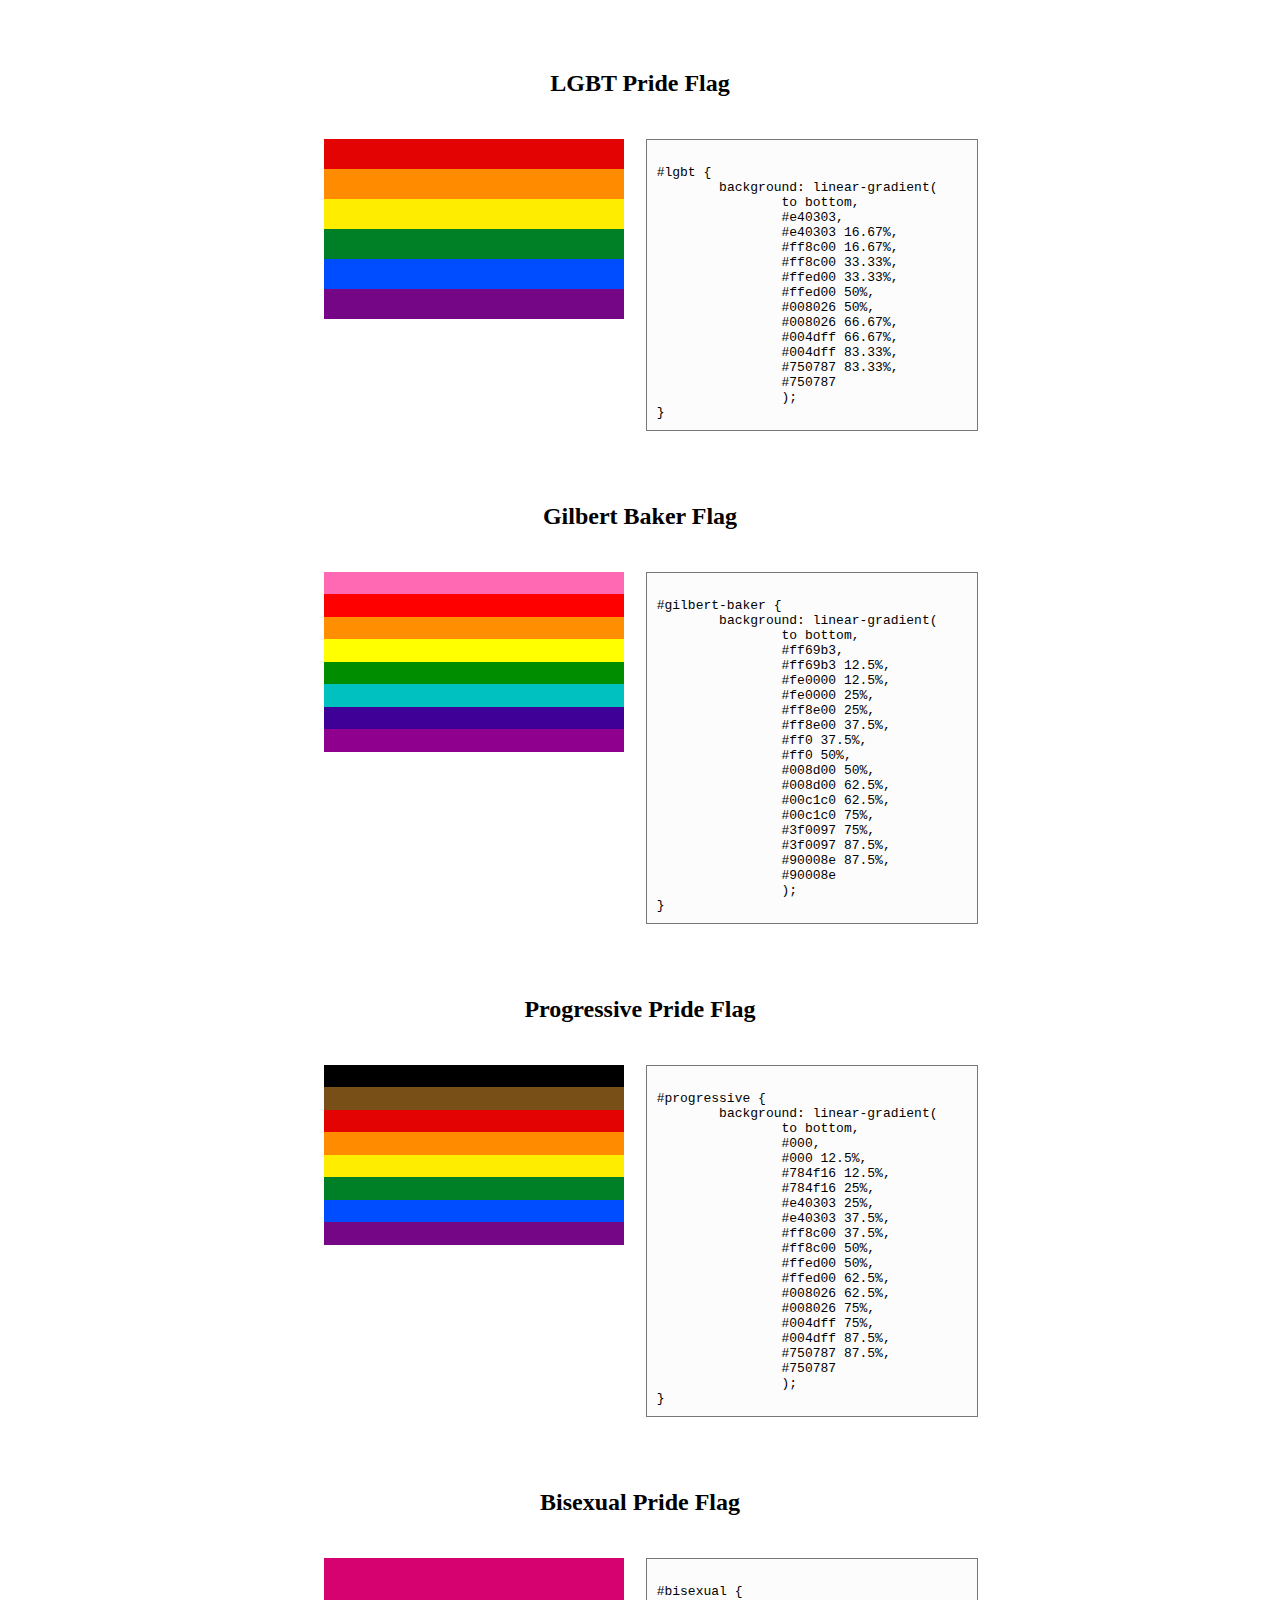
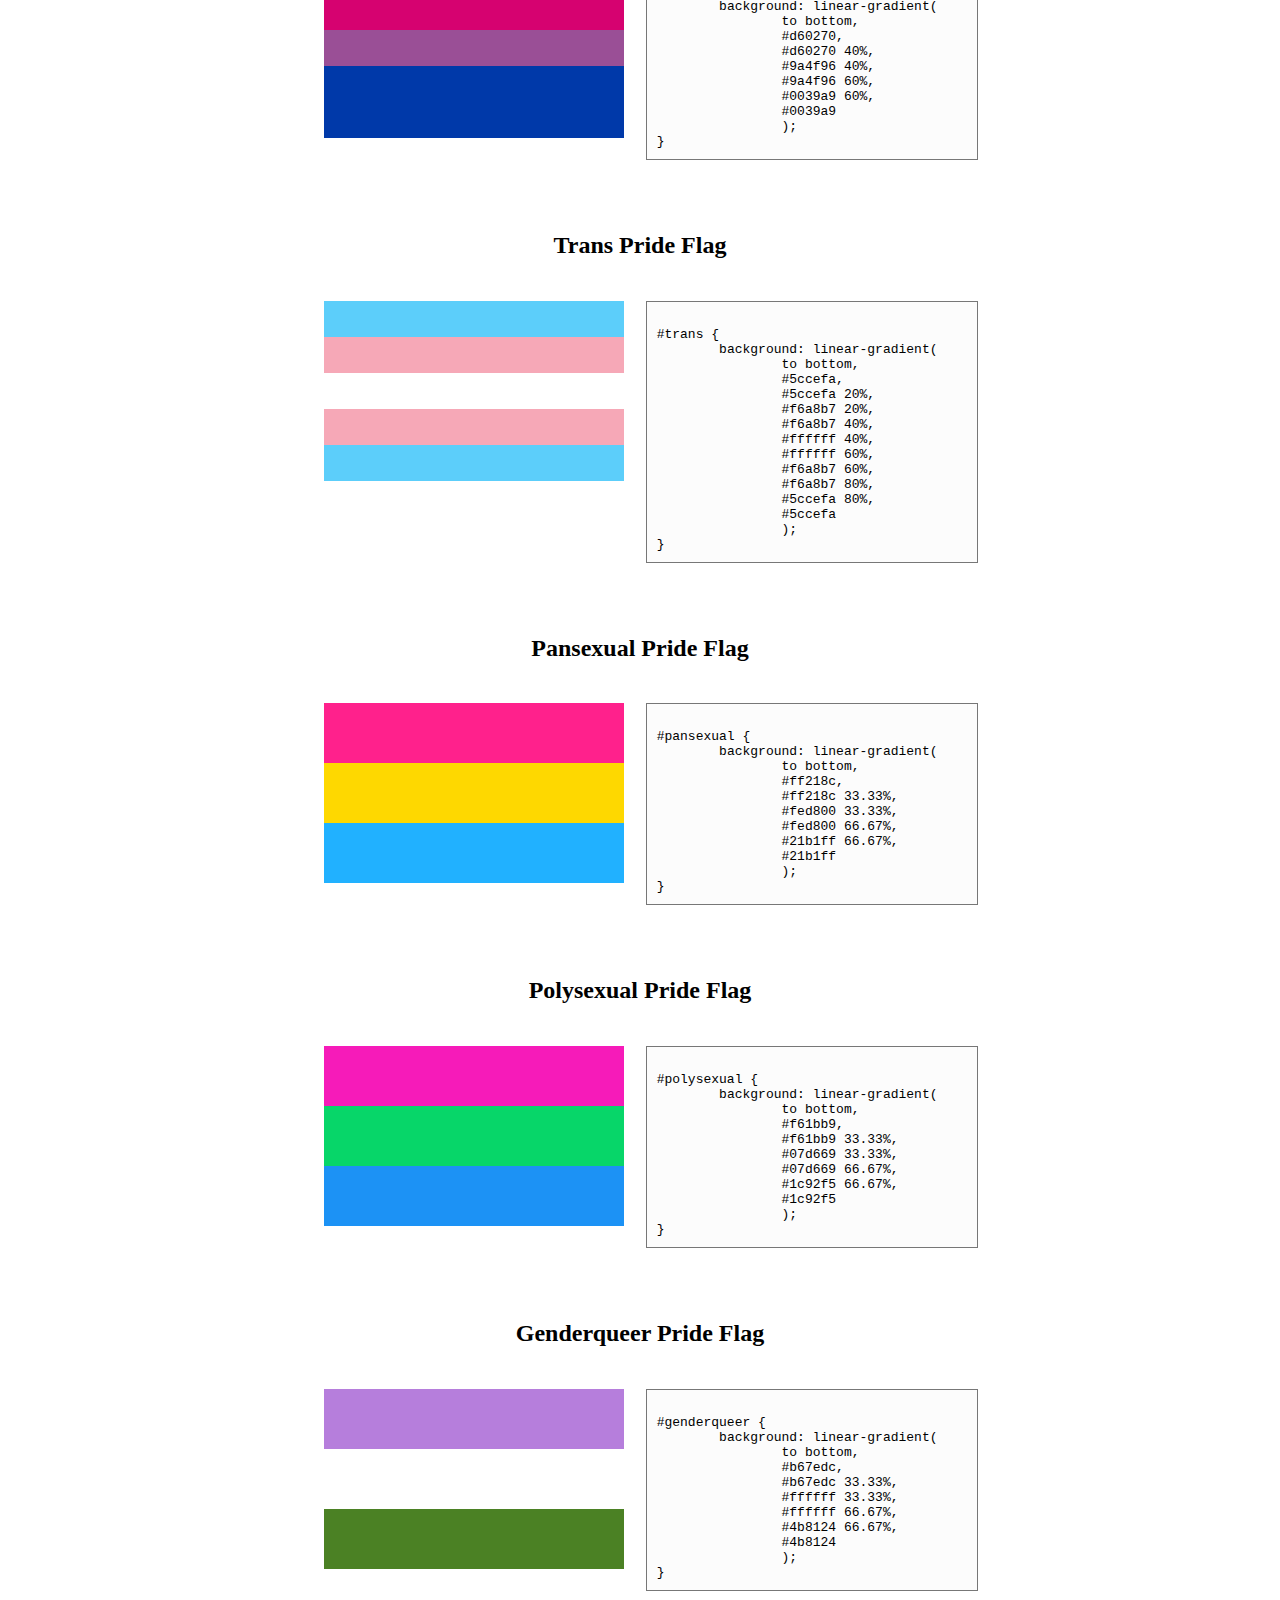
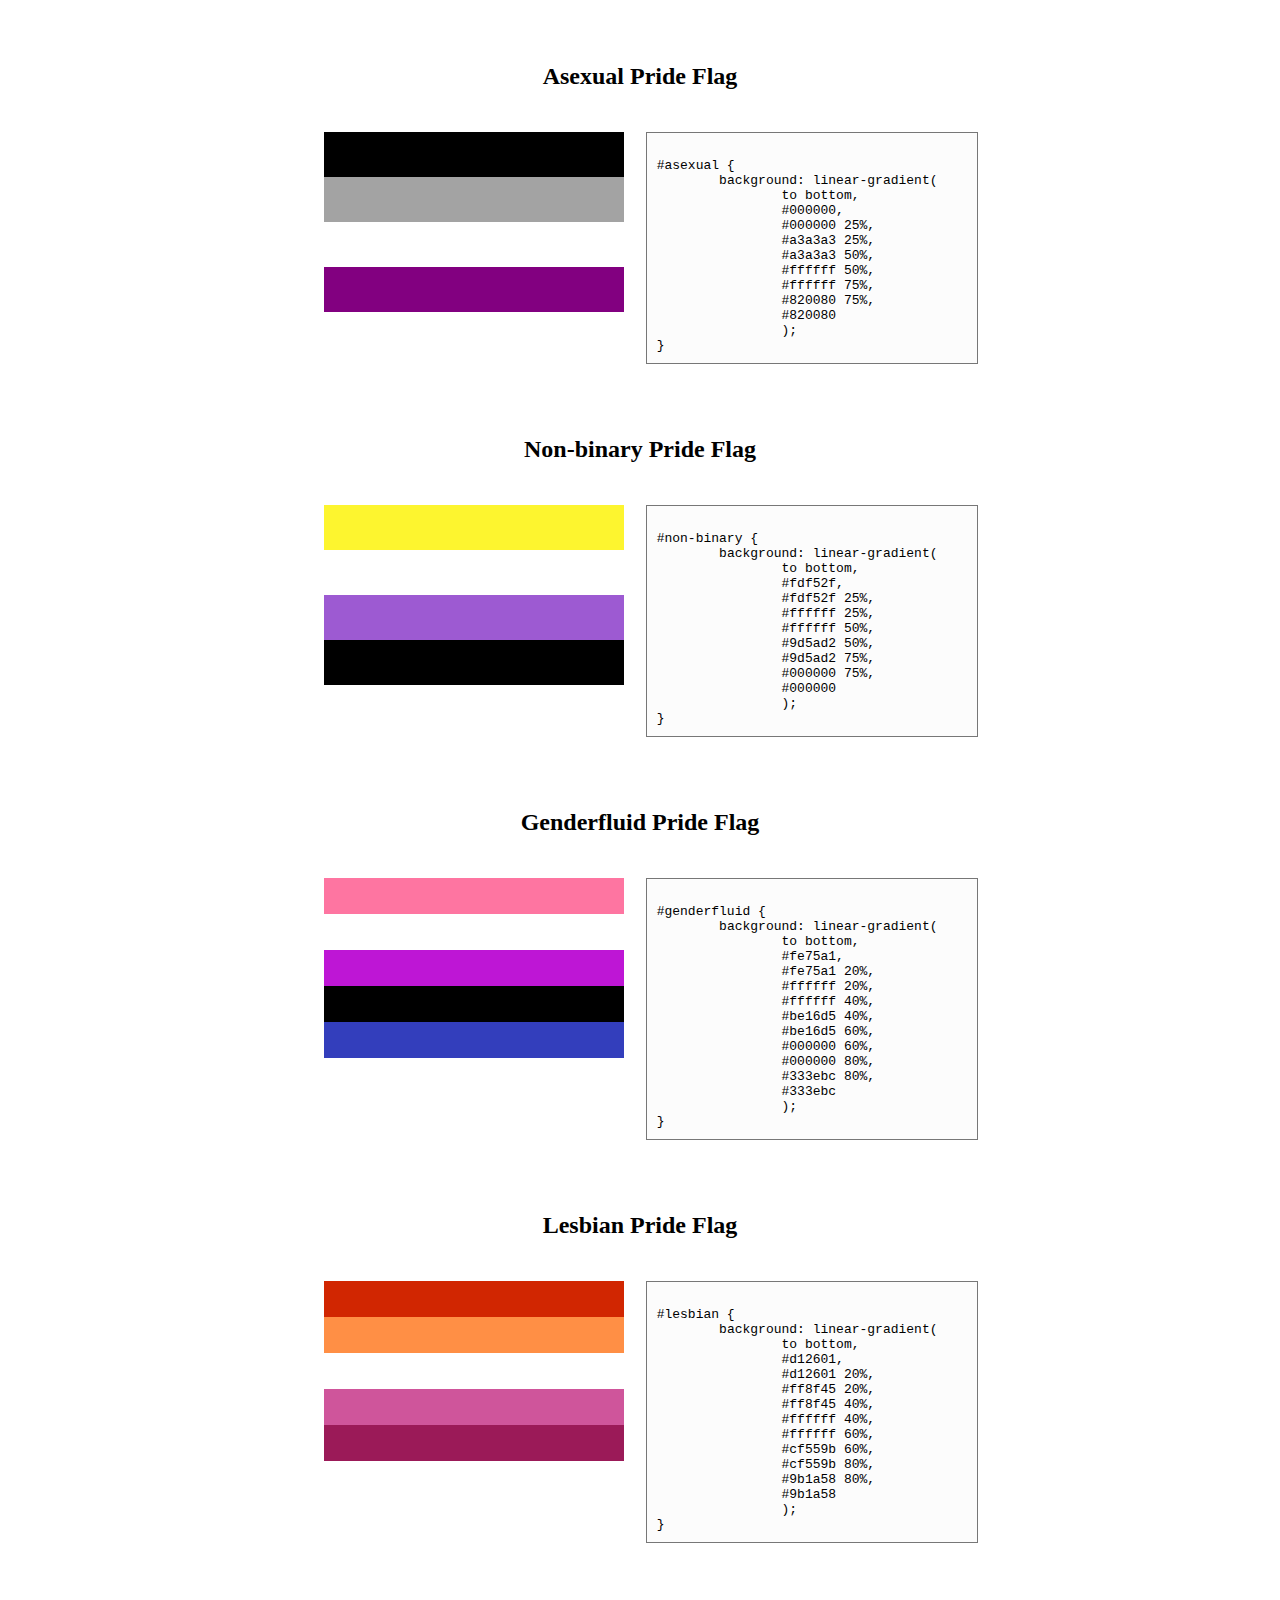
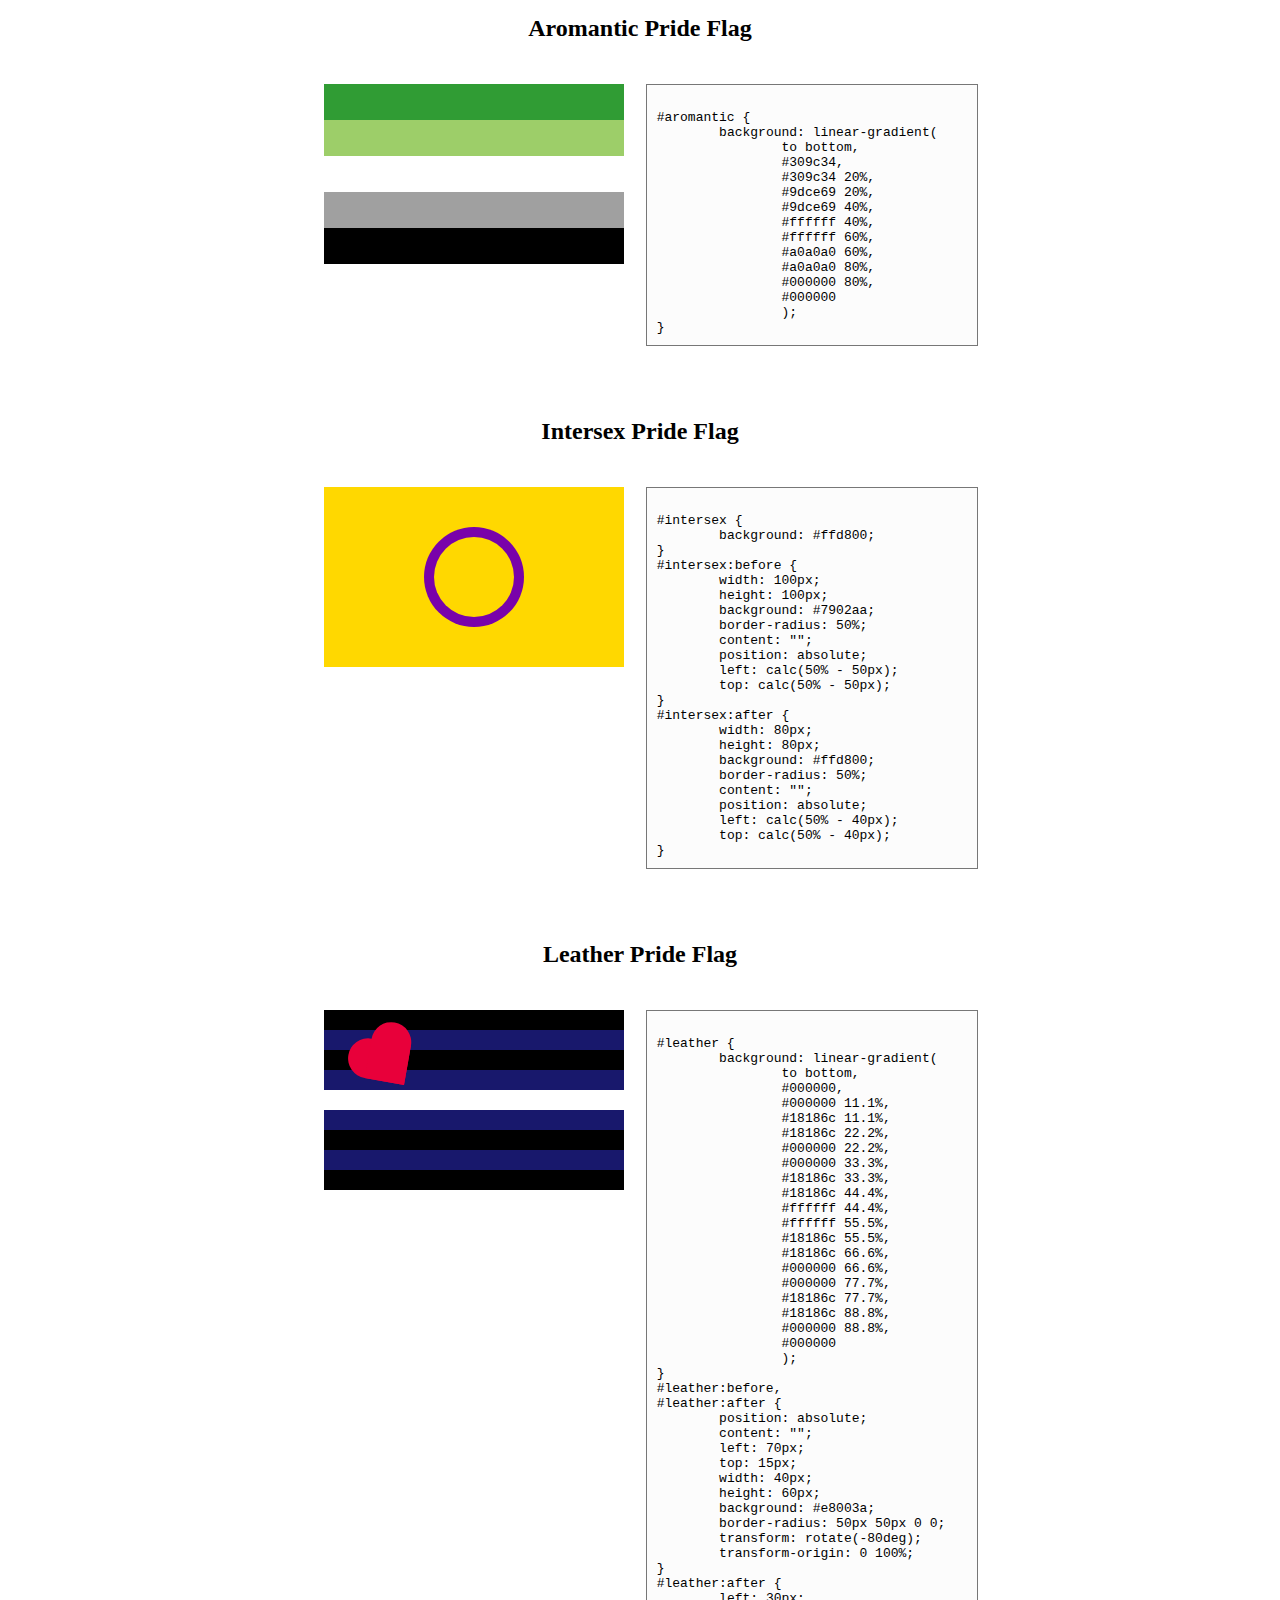
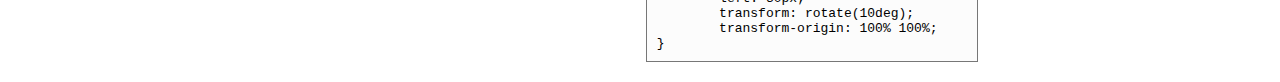
==== commit cb211d17: "moves heart in leather pride flag" ====
--- a/pride-flags.html
+++ b/pride-flags.html
@@ -388,6 +388,100 @@
 </code></pre>
 			</td>
 		</tr>
+		
+		<tr>
+			<td colspan="2">
+				<h2>Intersex Pride Flag</h2>
+			</td>
+		</tr>
+		<tr>
+			<td>
+				<div id="intersex" class="flag"></div>
+			</td>
+			<td>
+<pre><code>
+#intersex {
+	background: #ffd800;
+}
+#intersex:before {
+	width: 100px;
+	height: 100px;
+	background: #7902aa;
+	border-radius: 50%;
+	content: "";
+	position: absolute;
+	left: calc(50% - 50px);
+	top: calc(50% - 50px);
+}
+#intersex:after {
+	width: 80px;
+	height: 80px;
+	background: #ffd800;
+	border-radius: 50%;
+	content: "";
+	position: absolute;
+	left: calc(50% - 40px);
+	top: calc(50% - 40px);
+}
+</code></pre>
+			</td>
+		</tr>
+		
+		<tr>
+			<td colspan="2">
+				<h2>Leather Pride Flag</h2>
+			</td>
+		</tr>
+		<tr>
+			<td>
+				<div id="leather" class="flag"></div>
+			</td>
+			<td>
+<pre><code>
+#leather {
+	background: linear-gradient(
+		to bottom,
+		#000000,
+		#000000 11.1%,
+		#18186c 11.1%,
+		#18186c 22.2%,
+		#000000 22.2%,
+		#000000 33.3%,
+		#18186c 33.3%,
+		#18186c 44.4%,
+		#ffffff 44.4%,
+		#ffffff 55.5%,
+		#18186c 55.5%,
+		#18186c 66.6%,
+		#000000 66.6%,
+		#000000 77.7%,
+		#18186c 77.7%,
+		#18186c 88.8%,
+		#000000 88.8%,
+		#000000
+		);
+}
+#leather:before,
+#leather:after {
+	position: absolute;
+	content: "";
+	left: 70px;
+	top: 15px;
+	width: 40px;
+	height: 60px;
+	background: #e8003a;
+	border-radius: 50px 50px 0 0;
+	transform: rotate(-80deg);
+	transform-origin: 0 100%;
+}
+#leather:after {
+	left: 30px;
+	transform: rotate(10deg);
+	transform-origin: 100% 100%;
+}
+</code></pre>
+			</td>
+		</tr>
 	</table>
 
 	<style>
@@ -397,6 +491,7 @@
 
 		.flags td {
 			padding: 10px;
+			vertical-align: top;
 		}
 
 		.flags h2 {
@@ -416,6 +511,7 @@
 		.flag {
 			width: 300px;
 			height: 180px;
+			position: relative;
 		}
 
 		#lgbt {
@@ -619,6 +715,72 @@
 				#000000
 				);
 		}
+
+		#intersex {
+			background: #ffd800;
+		}
+		#intersex:before {
+			width: 100px;
+			height: 100px;
+			background: #7902aa;
+			border-radius: 50%;
+			content: "";
+			position: absolute;
+			left: calc(50% - 50px);
+			top: calc(50% - 50px);
+		}
+		#intersex:after {
+			width: 80px;
+			height: 80px;
+			background: #ffd800;
+			border-radius: 50%;
+			content: "";
+			position: absolute;
+			left: calc(50% - 40px);
+			top: calc(50% - 40px);
+		}
+
+		#leather {
+			background: linear-gradient(
+				to bottom,
+				#000000,
+				#000000 11.1%,
+				#18186c 11.1%,
+				#18186c 22.2%,
+				#000000 22.2%,
+				#000000 33.3%,
+				#18186c 33.3%,
+				#18186c 44.4%,
+				#ffffff 44.4%,
+				#ffffff 55.5%,
+				#18186c 55.5%,
+				#18186c 66.6%,
+				#000000 66.6%,
+				#000000 77.7%,
+				#18186c 77.7%,
+				#18186c 88.8%,
+				#000000 88.8%,
+				#000000
+				);
+		}
+		#leather:before,
+		#leather:after {
+			position: absolute;
+			content: "";
+			left: 80px;
+			top: 15px;
+			width: 40px;
+			height: 60px;
+			background: #e8003a;
+			border-radius: 50px 50px 0 0;
+			transform: rotate(-80deg);
+			transform-origin: 0 100%;
+		}
+		#leather:after {
+			left: 40px;
+			transform: rotate(10deg);
+			transform-origin: 100% 100%;
+		}
 	</style>
 </body>
 </html>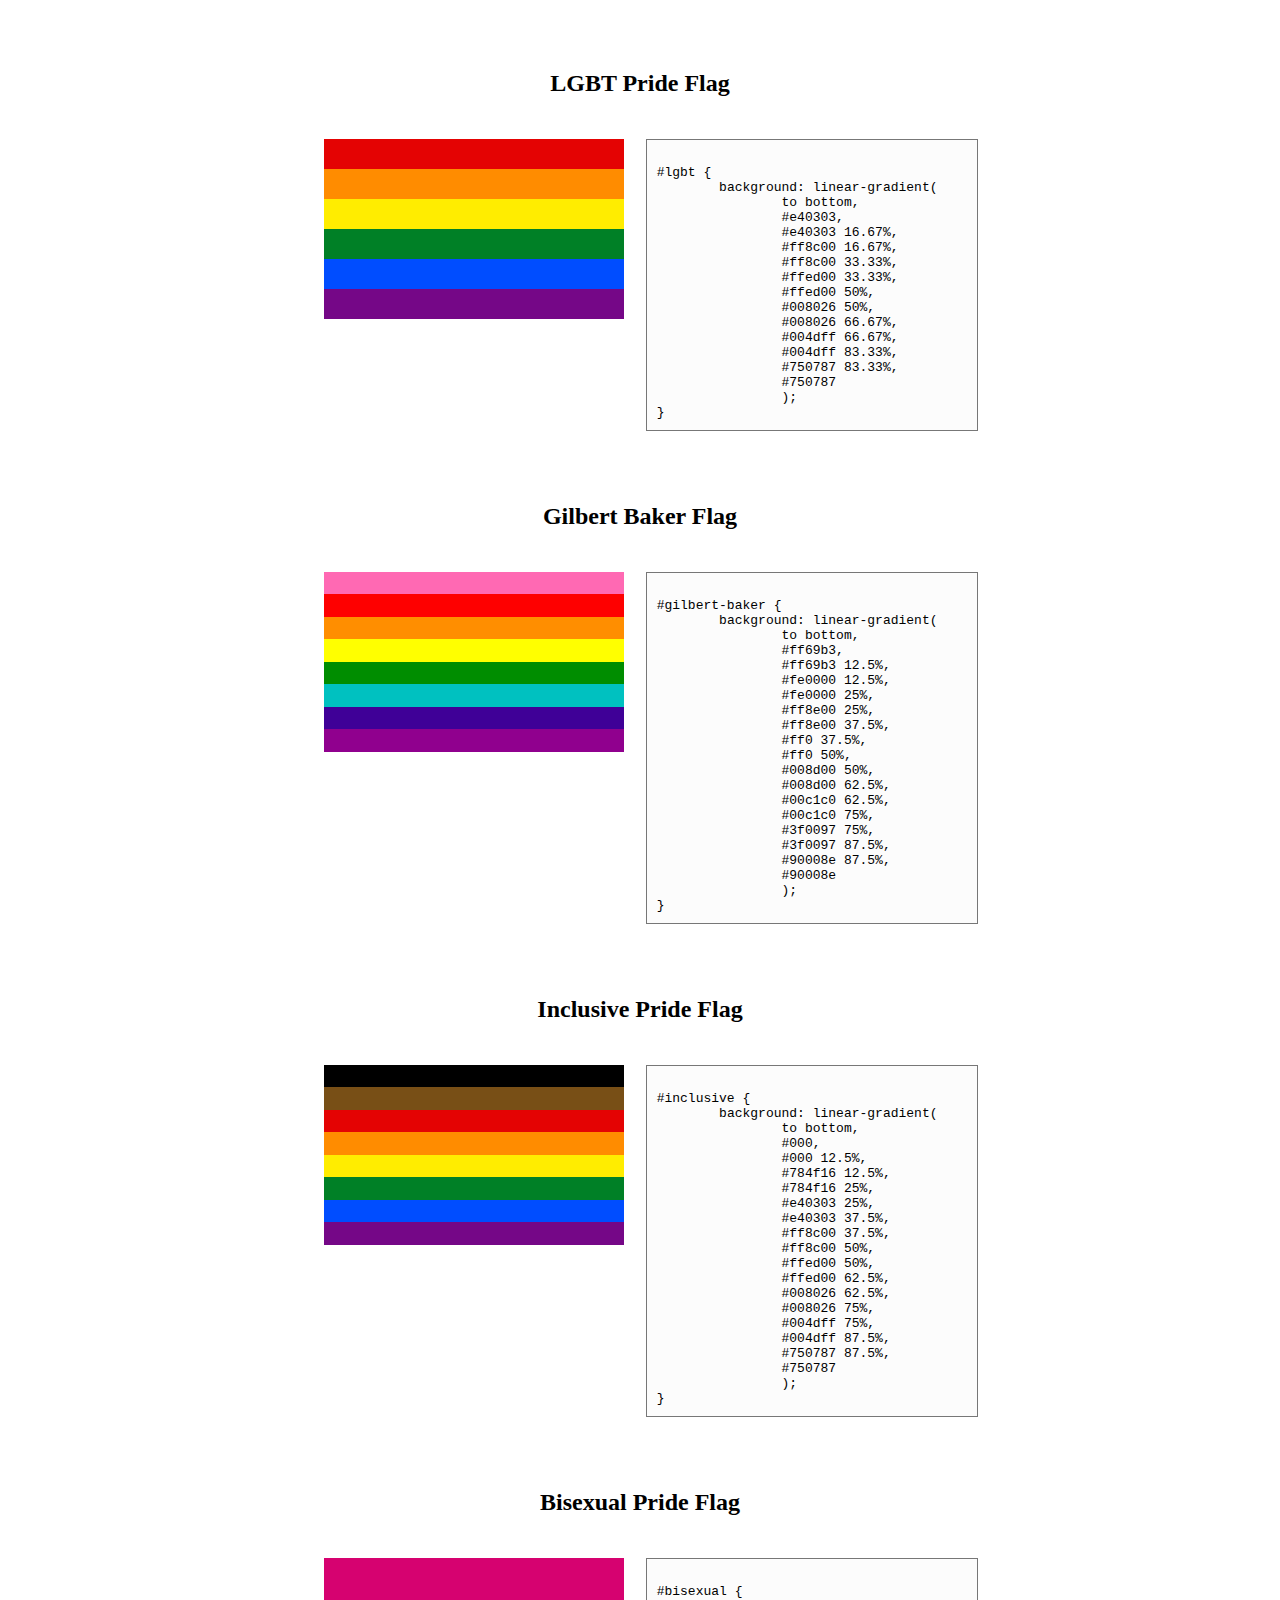
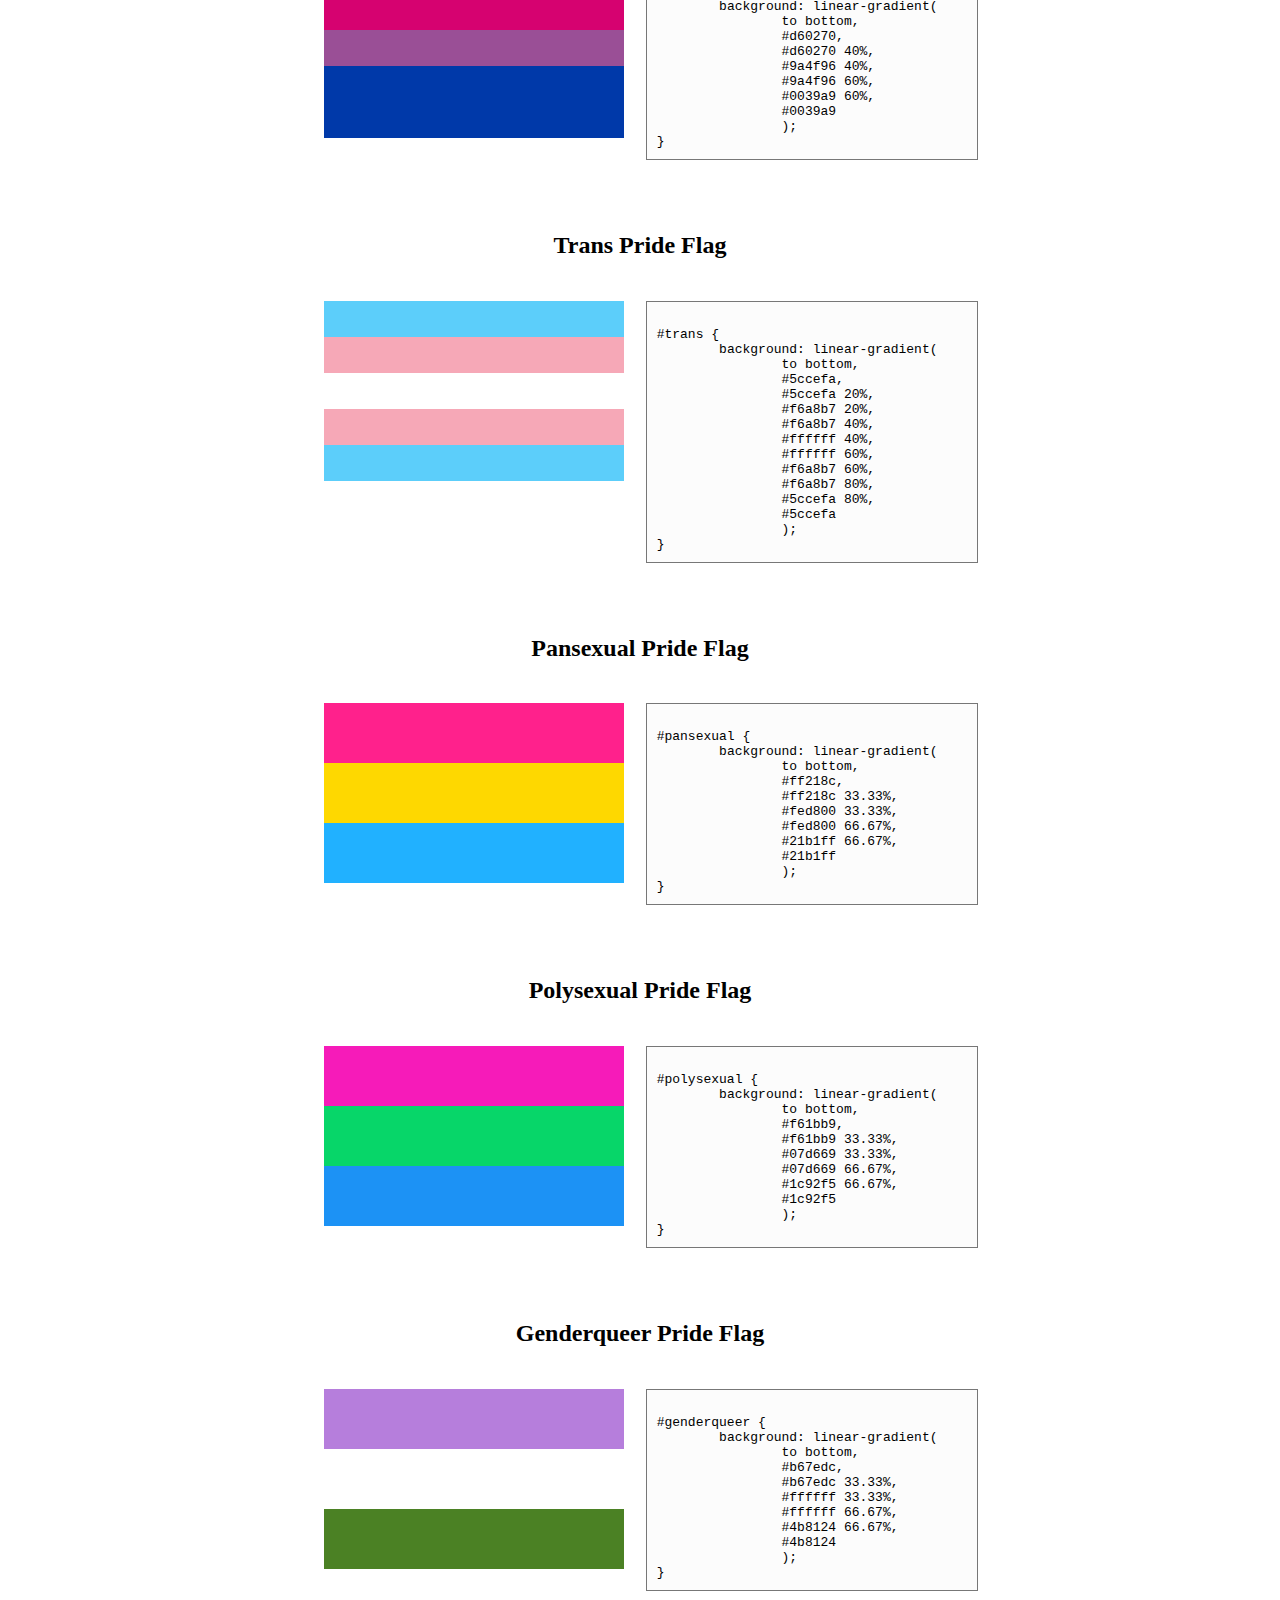
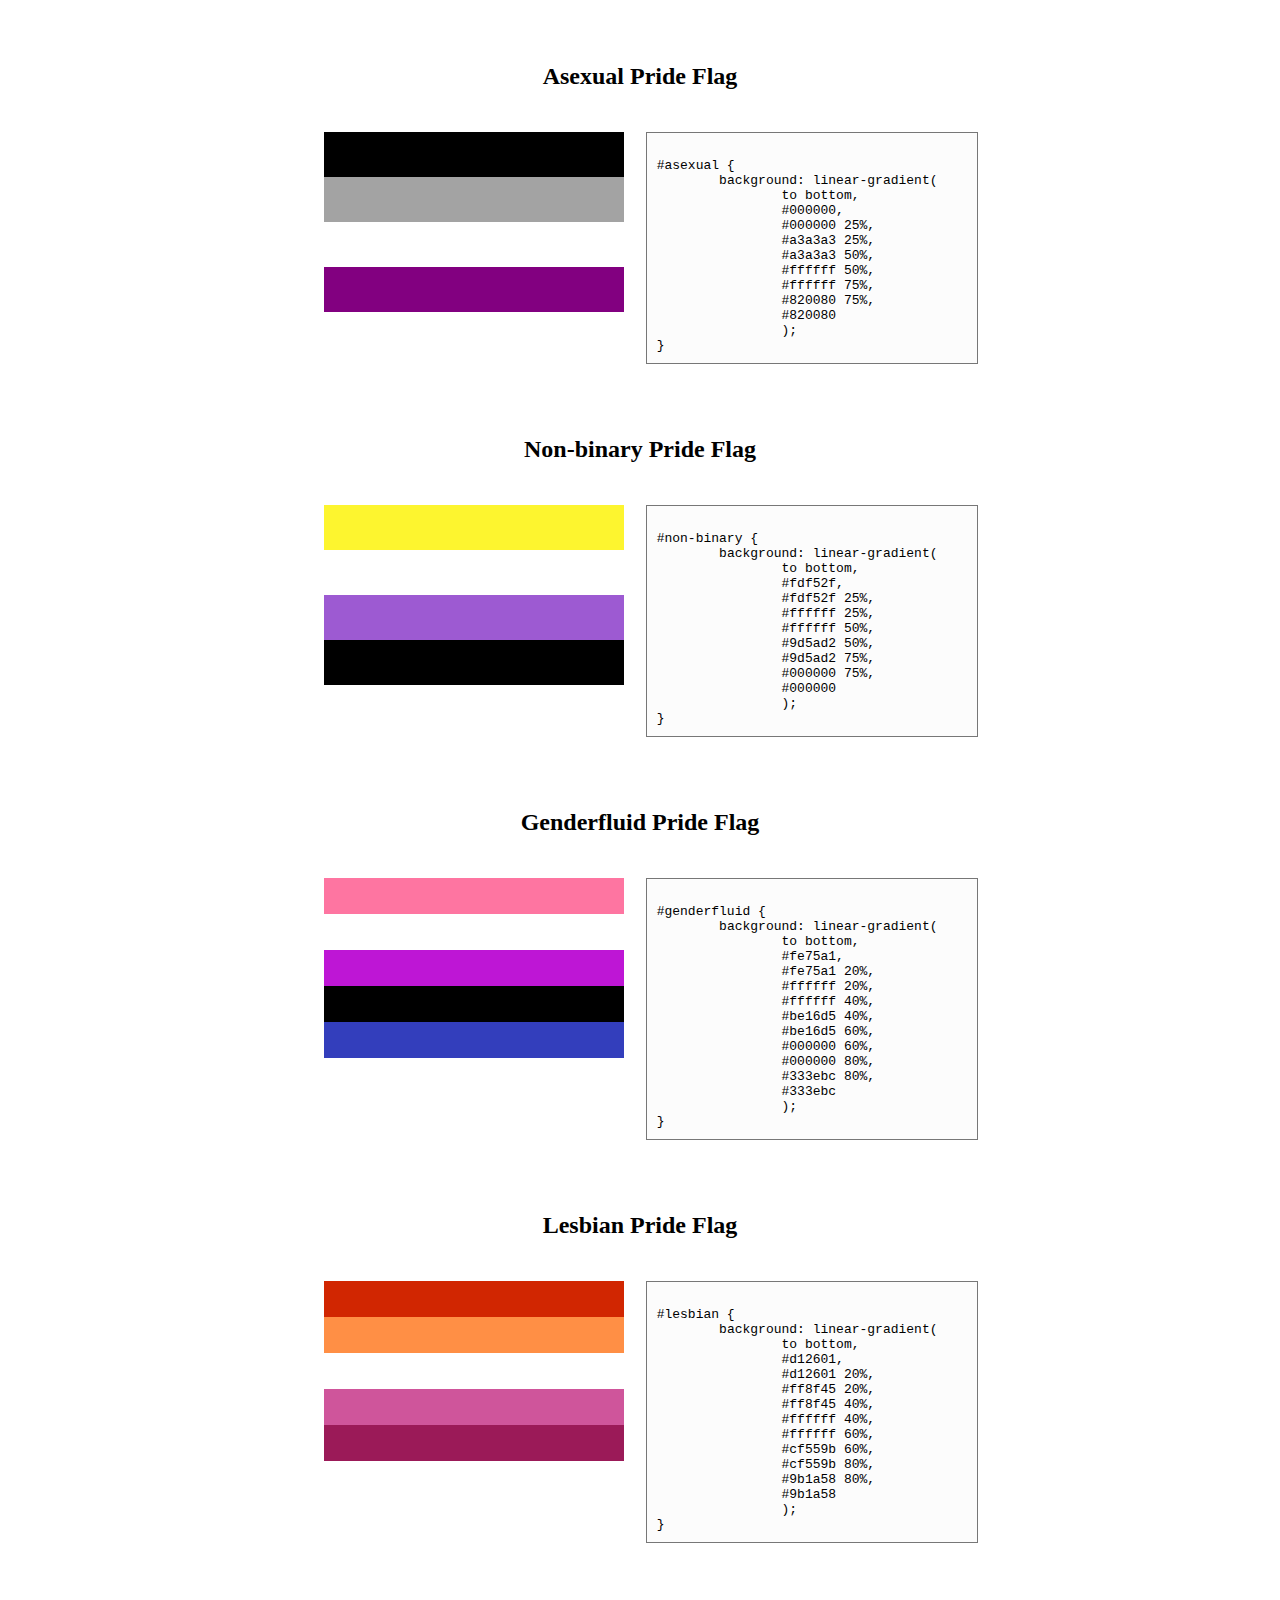
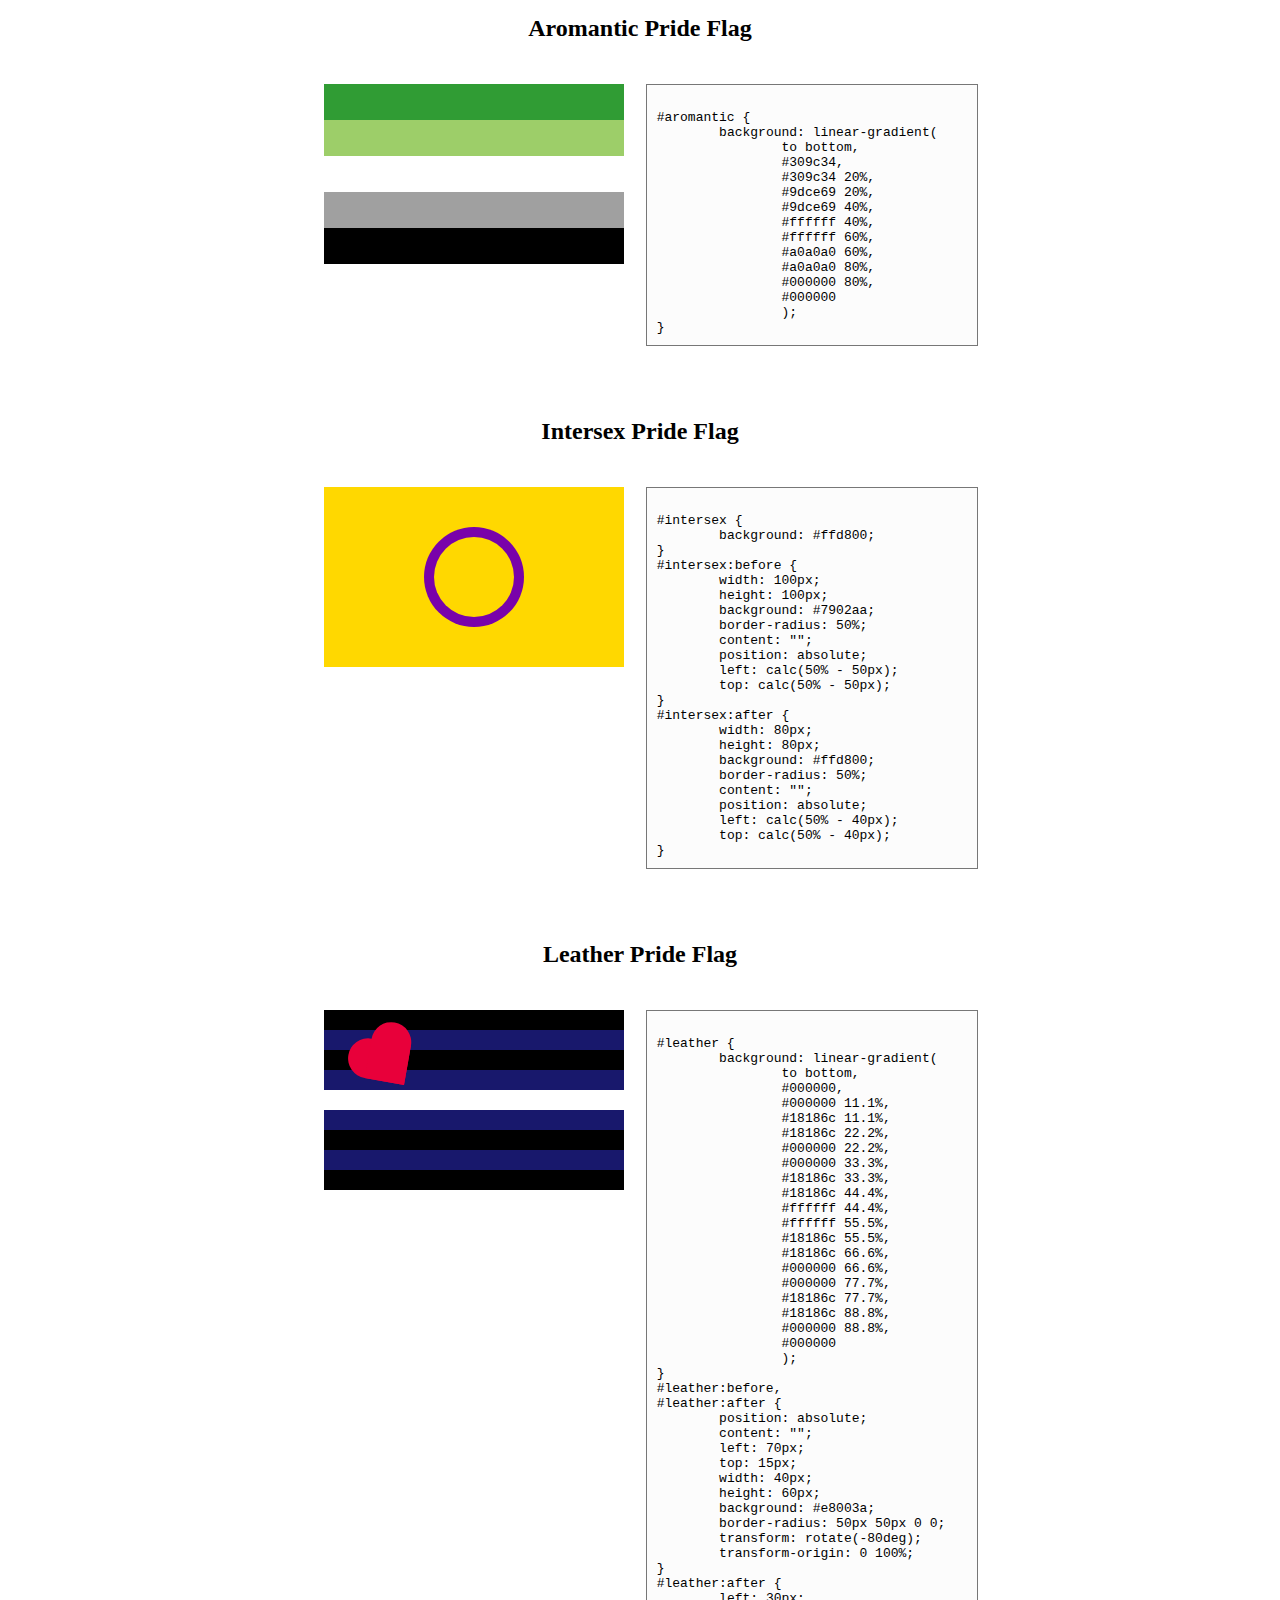
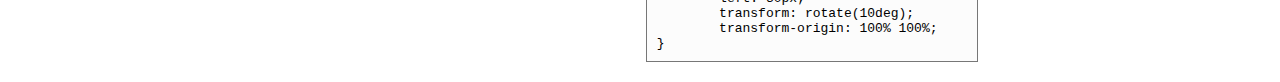
==== commit d8155143: "changes name of progressive to inclusive pride flag" ====
--- a/pride-flags.html
+++ b/pride-flags.html
@@ -75,16 +75,16 @@
 		
 		<tr>
 			<td colspan="2">
-				<h2>Progressive Pride Flag</h2>
-			</td>
-		</tr>
-		<tr>
-			<td>
-				<div id="progressive" class="flag"></div>
-			</td>
-			<td>
-<pre><code>
-#progressive {
+				<h2>Inclusive Pride Flag</h2>
+			</td>
+		</tr>
+		<tr>
+			<td>
+				<div id="inclusive" class="flag"></div>
+			</td>
+			<td>
+<pre><code>
+#inclusive {
 	background: linear-gradient(
 		to bottom,
 		#000,
@@ -554,7 +554,7 @@
 				);
 		}
 
-		#progressive {
+		#inclusive {
 			background: linear-gradient(
 				to bottom,
 				#000,
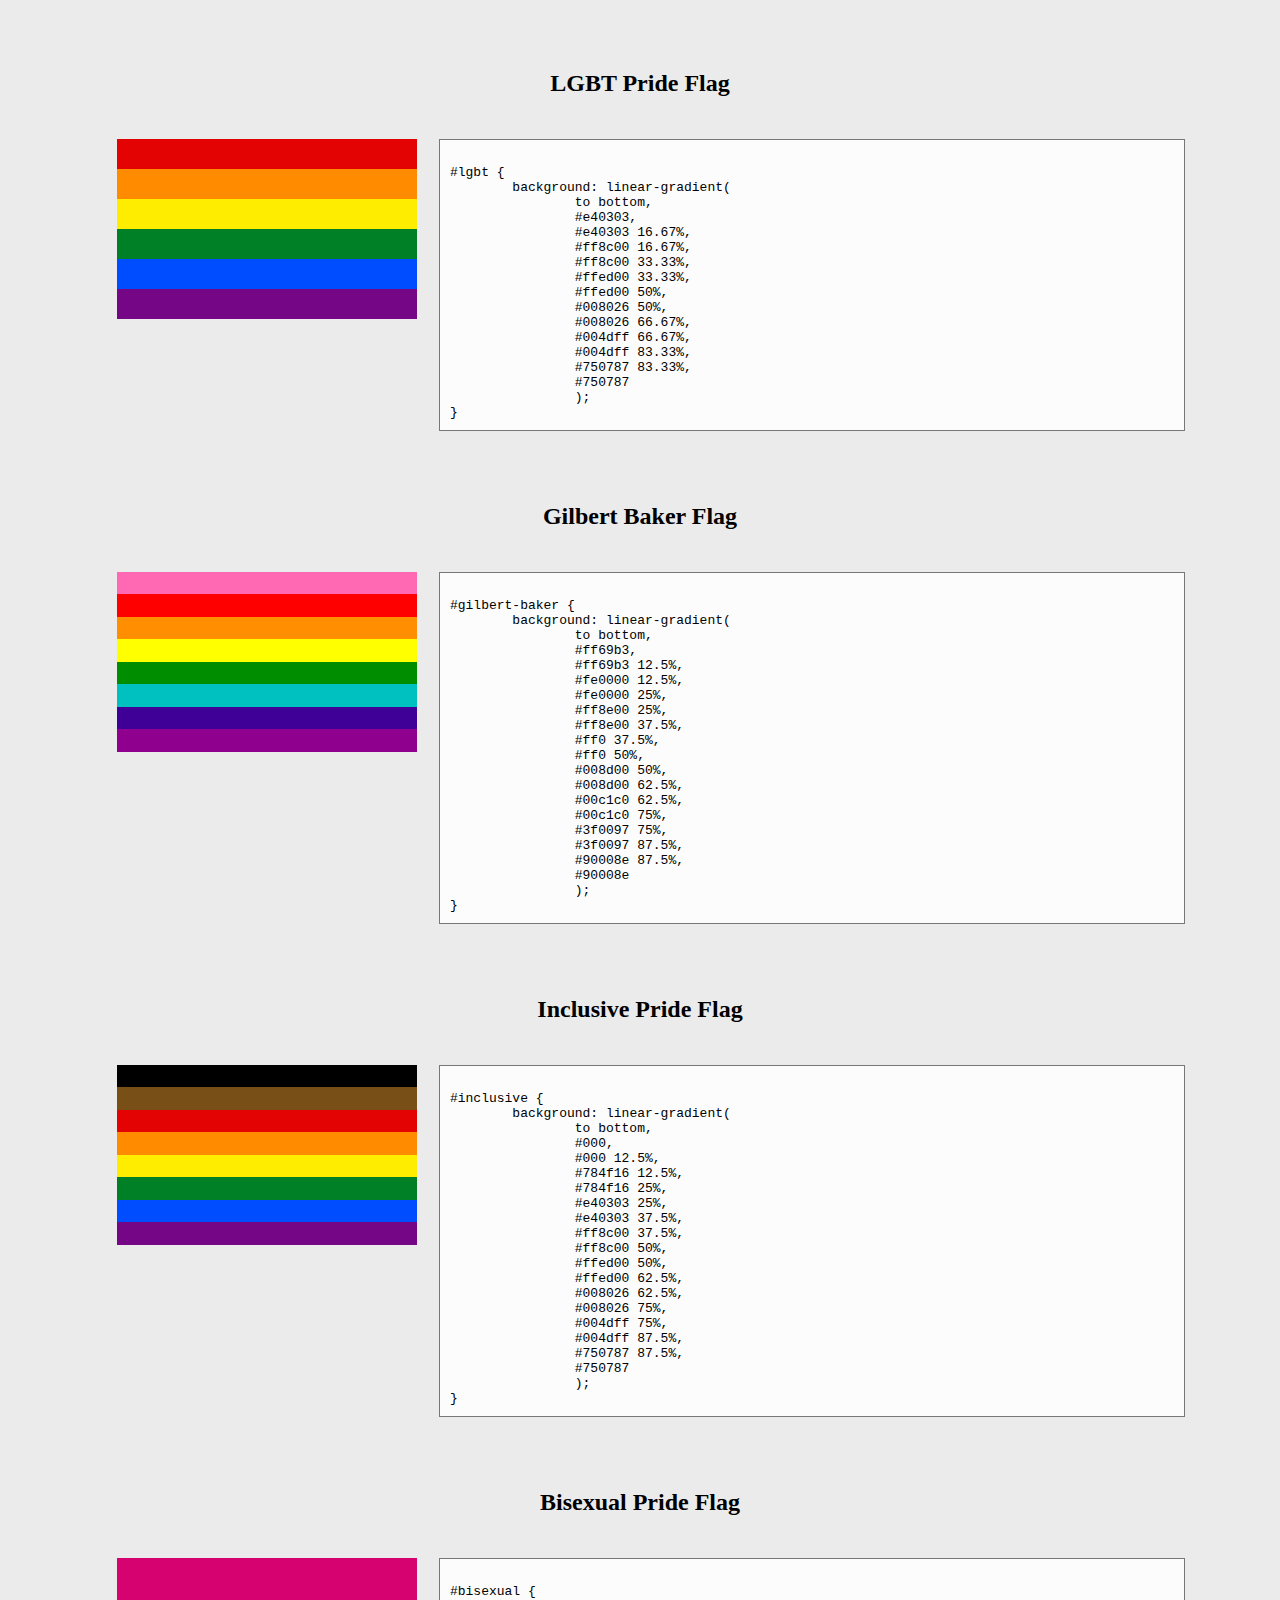
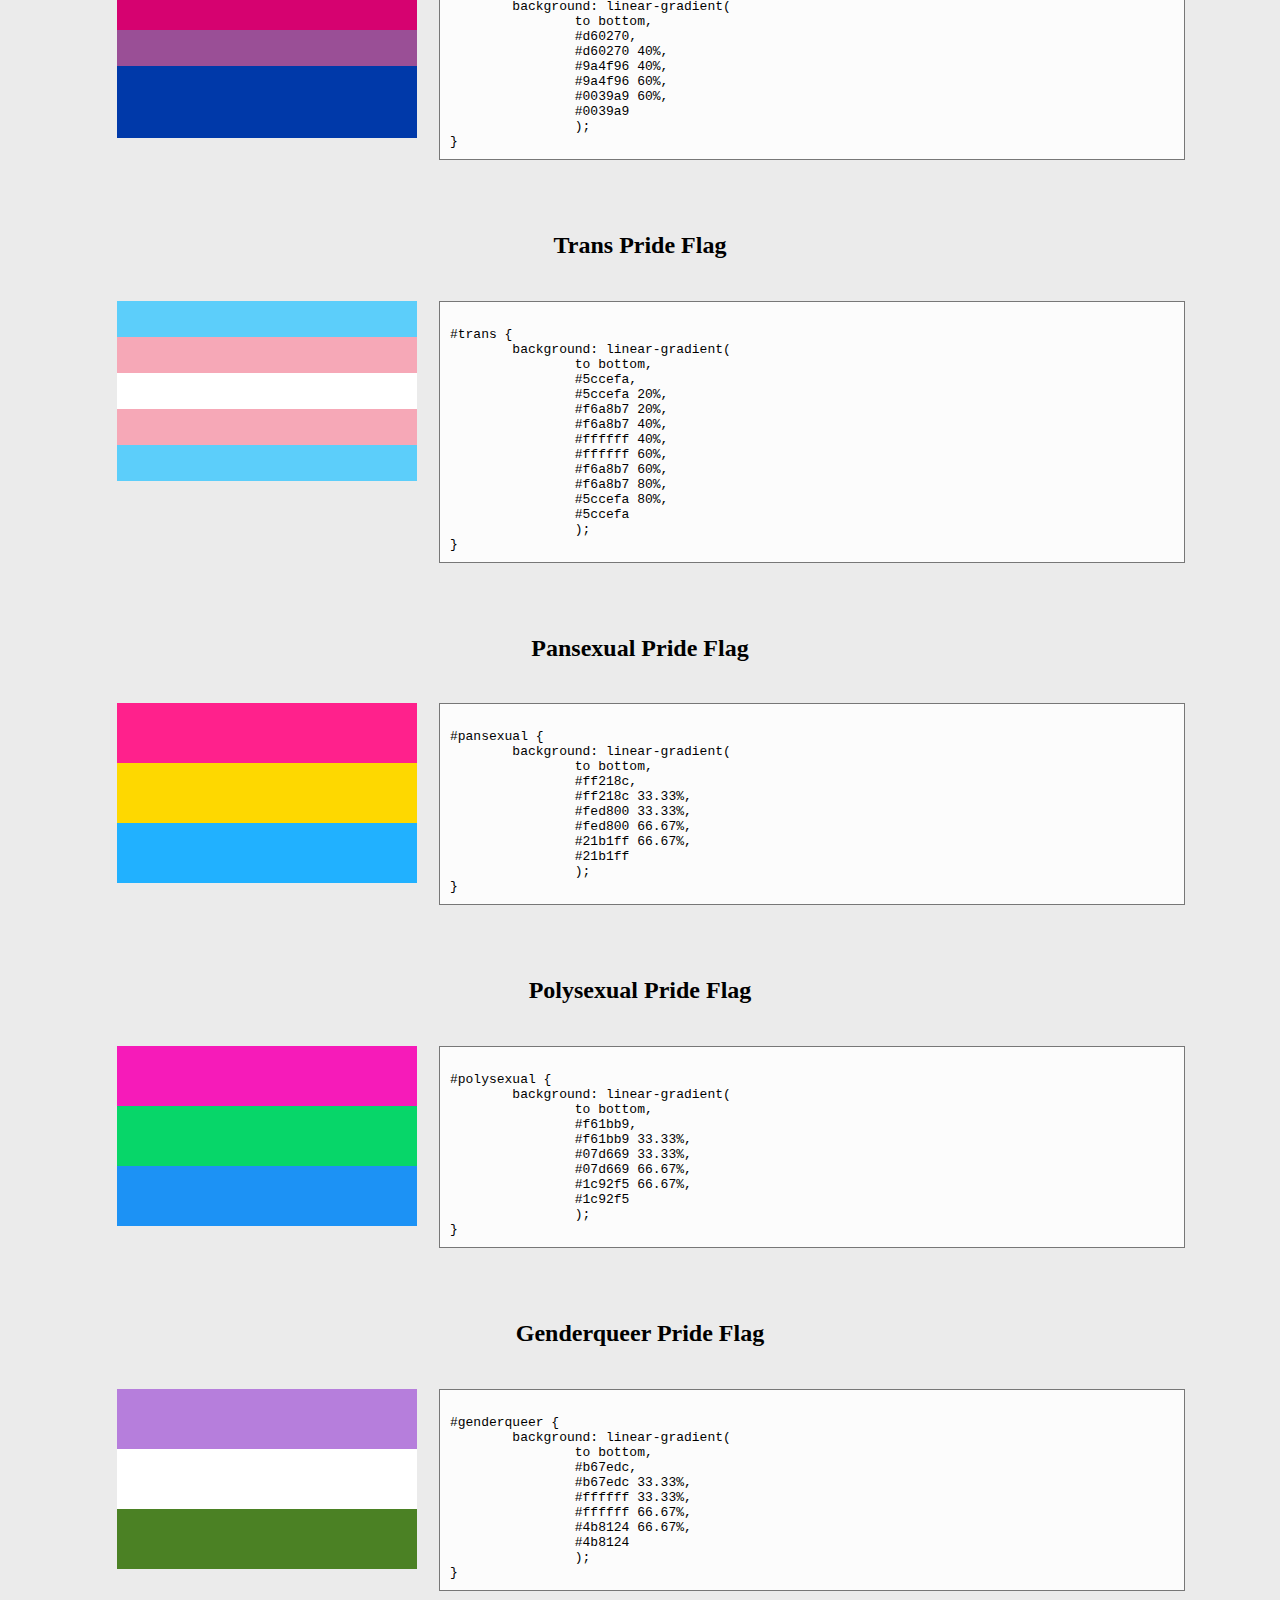
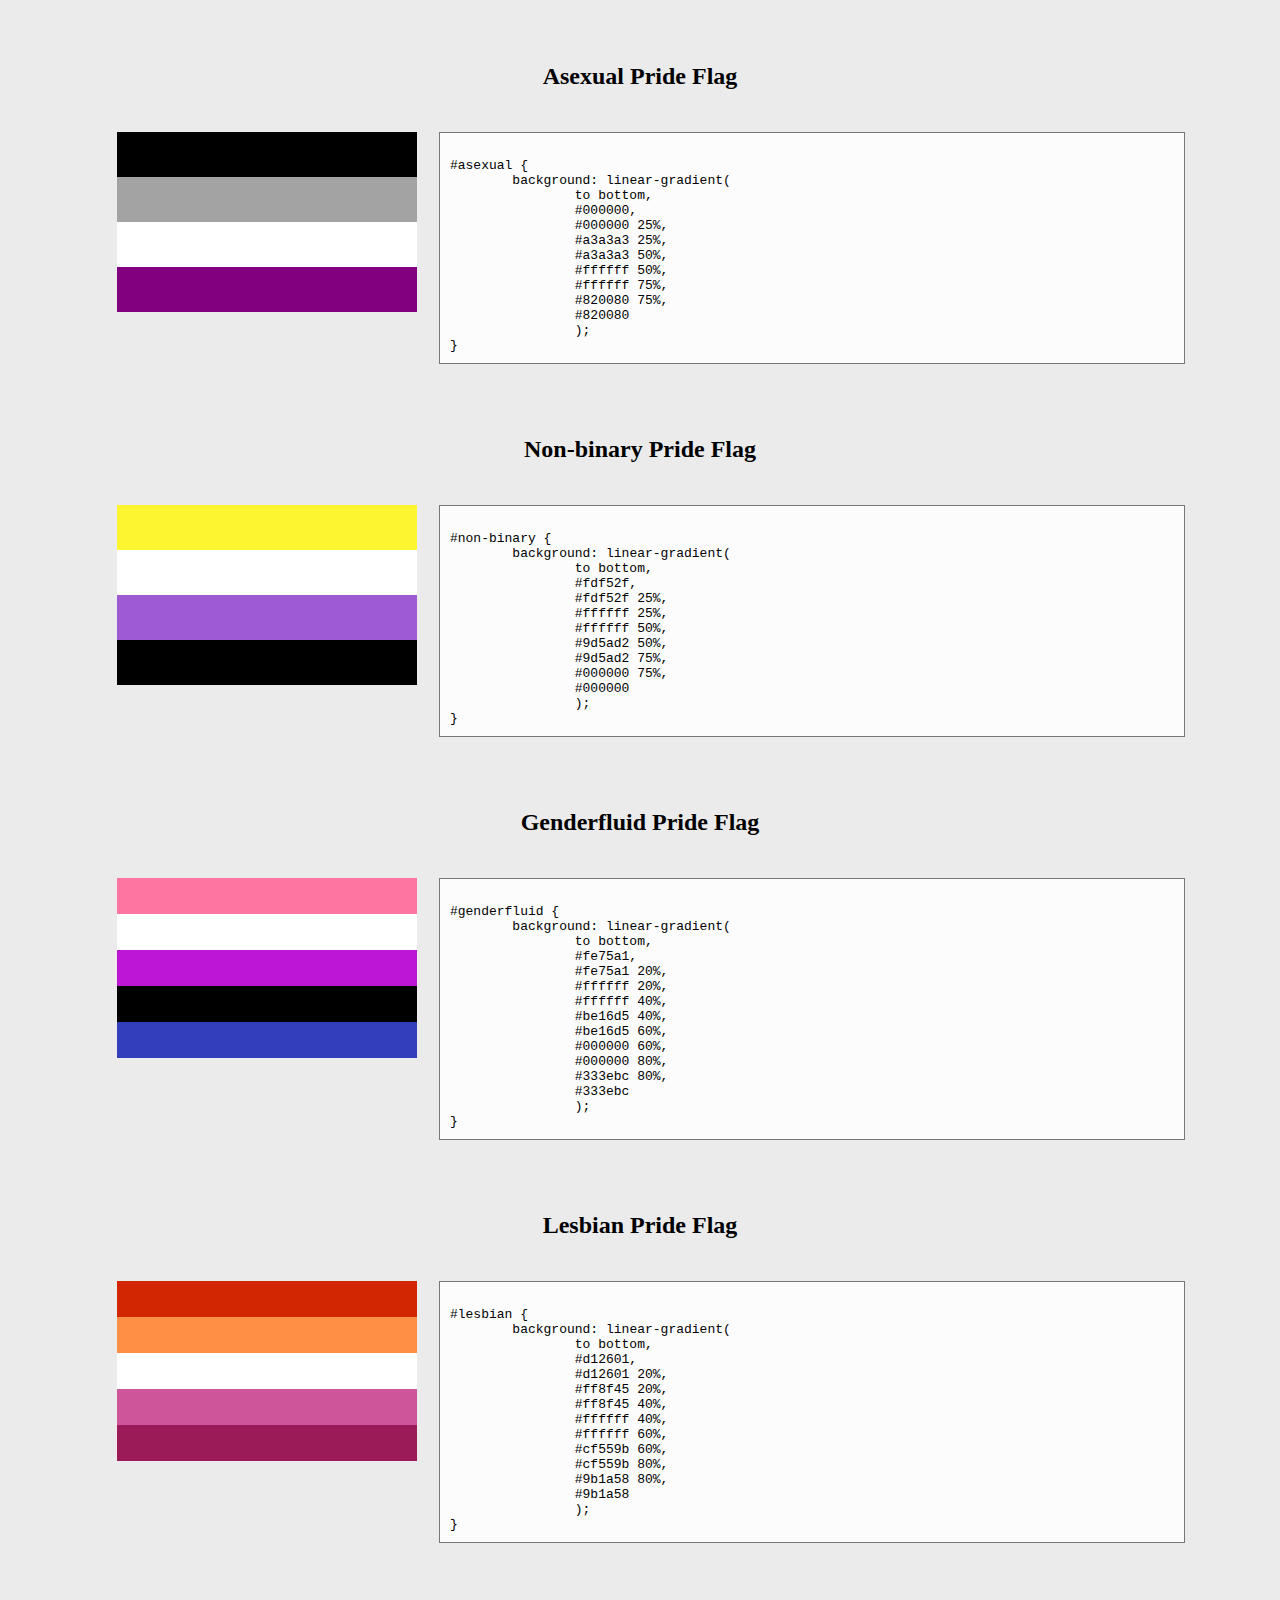
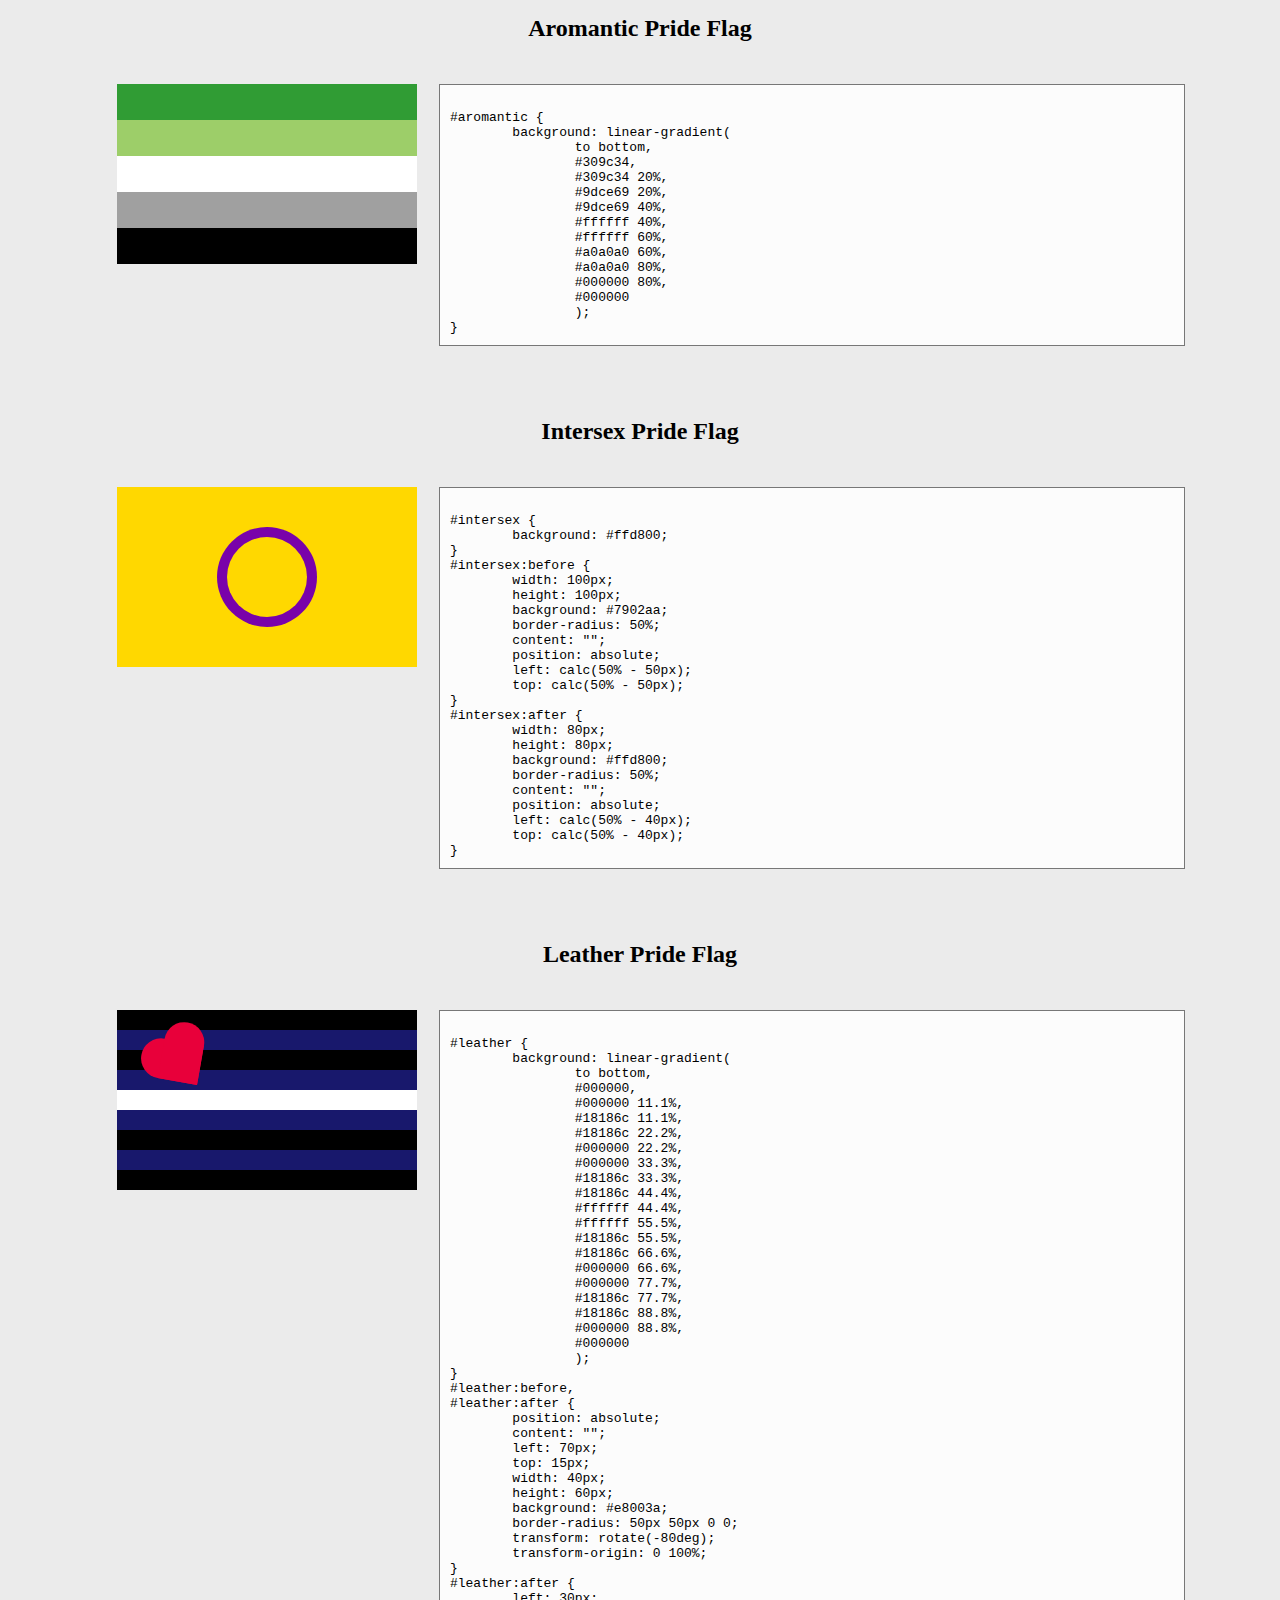
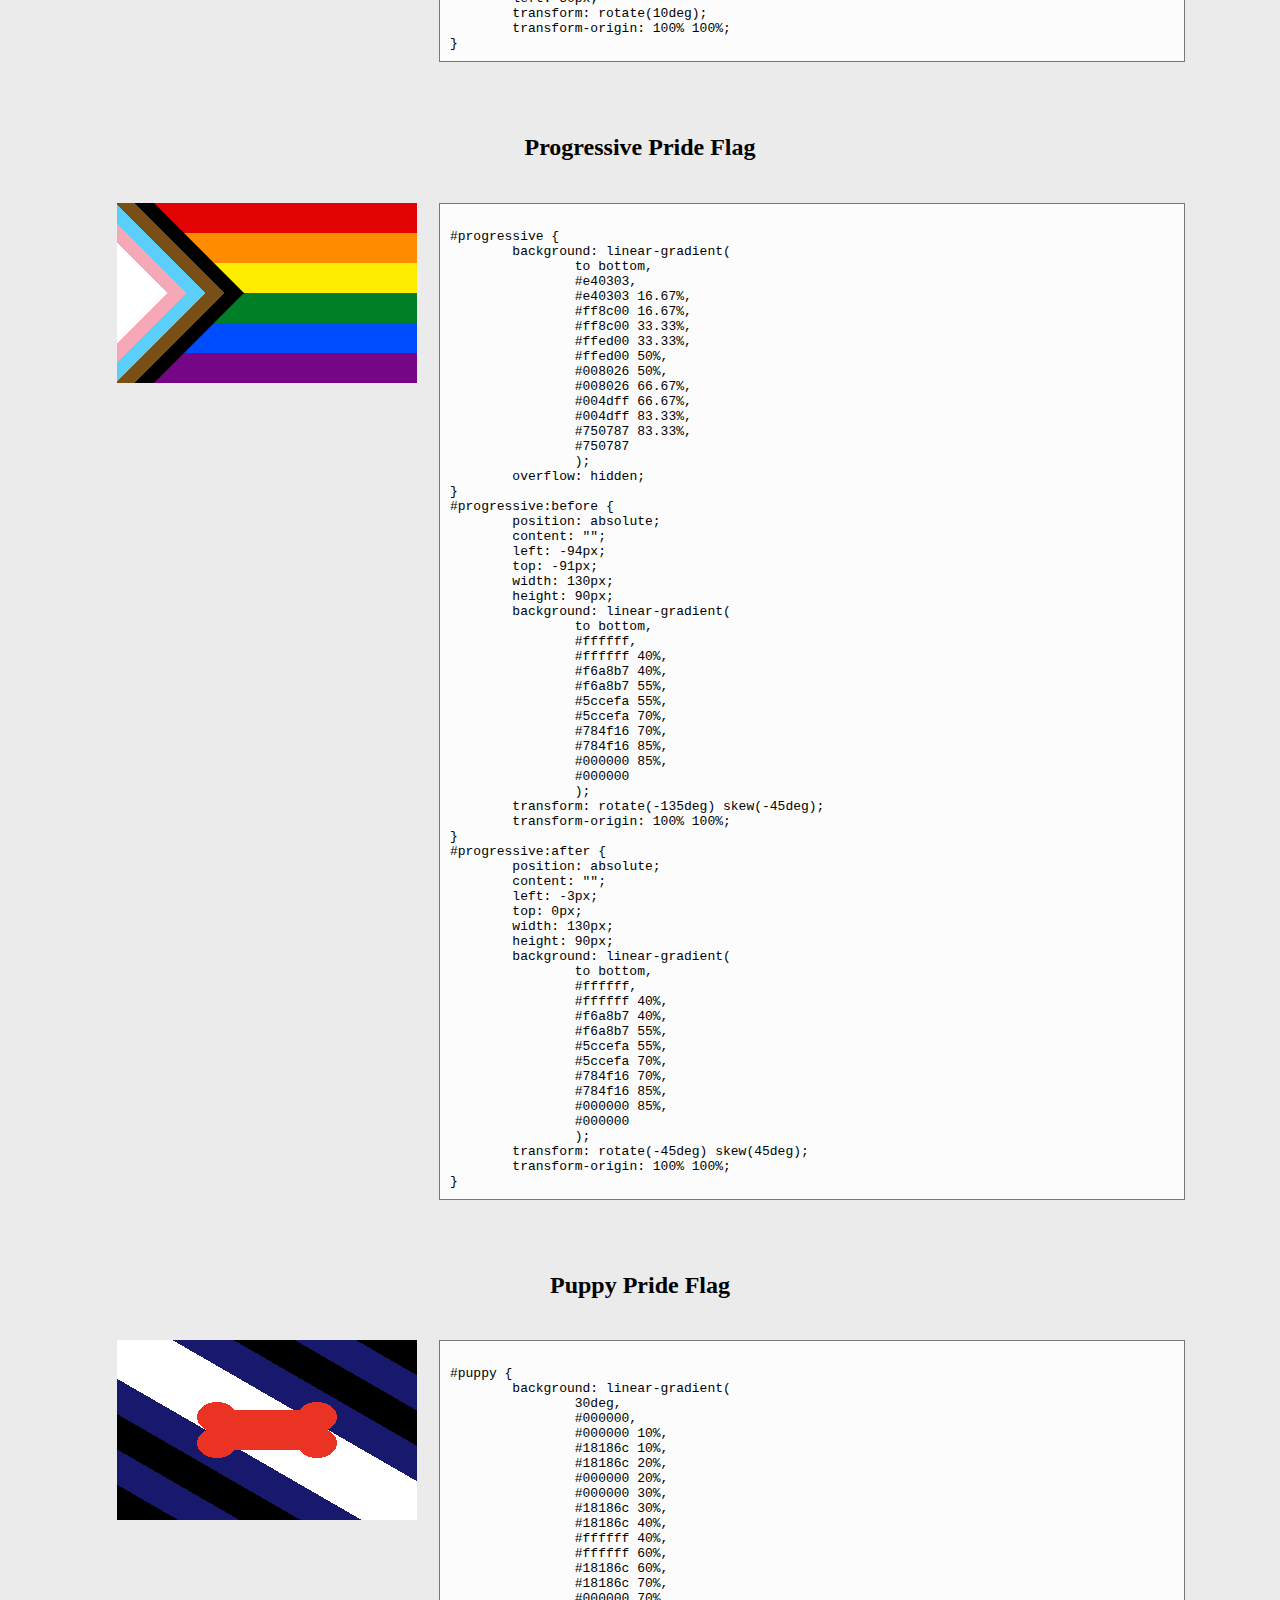
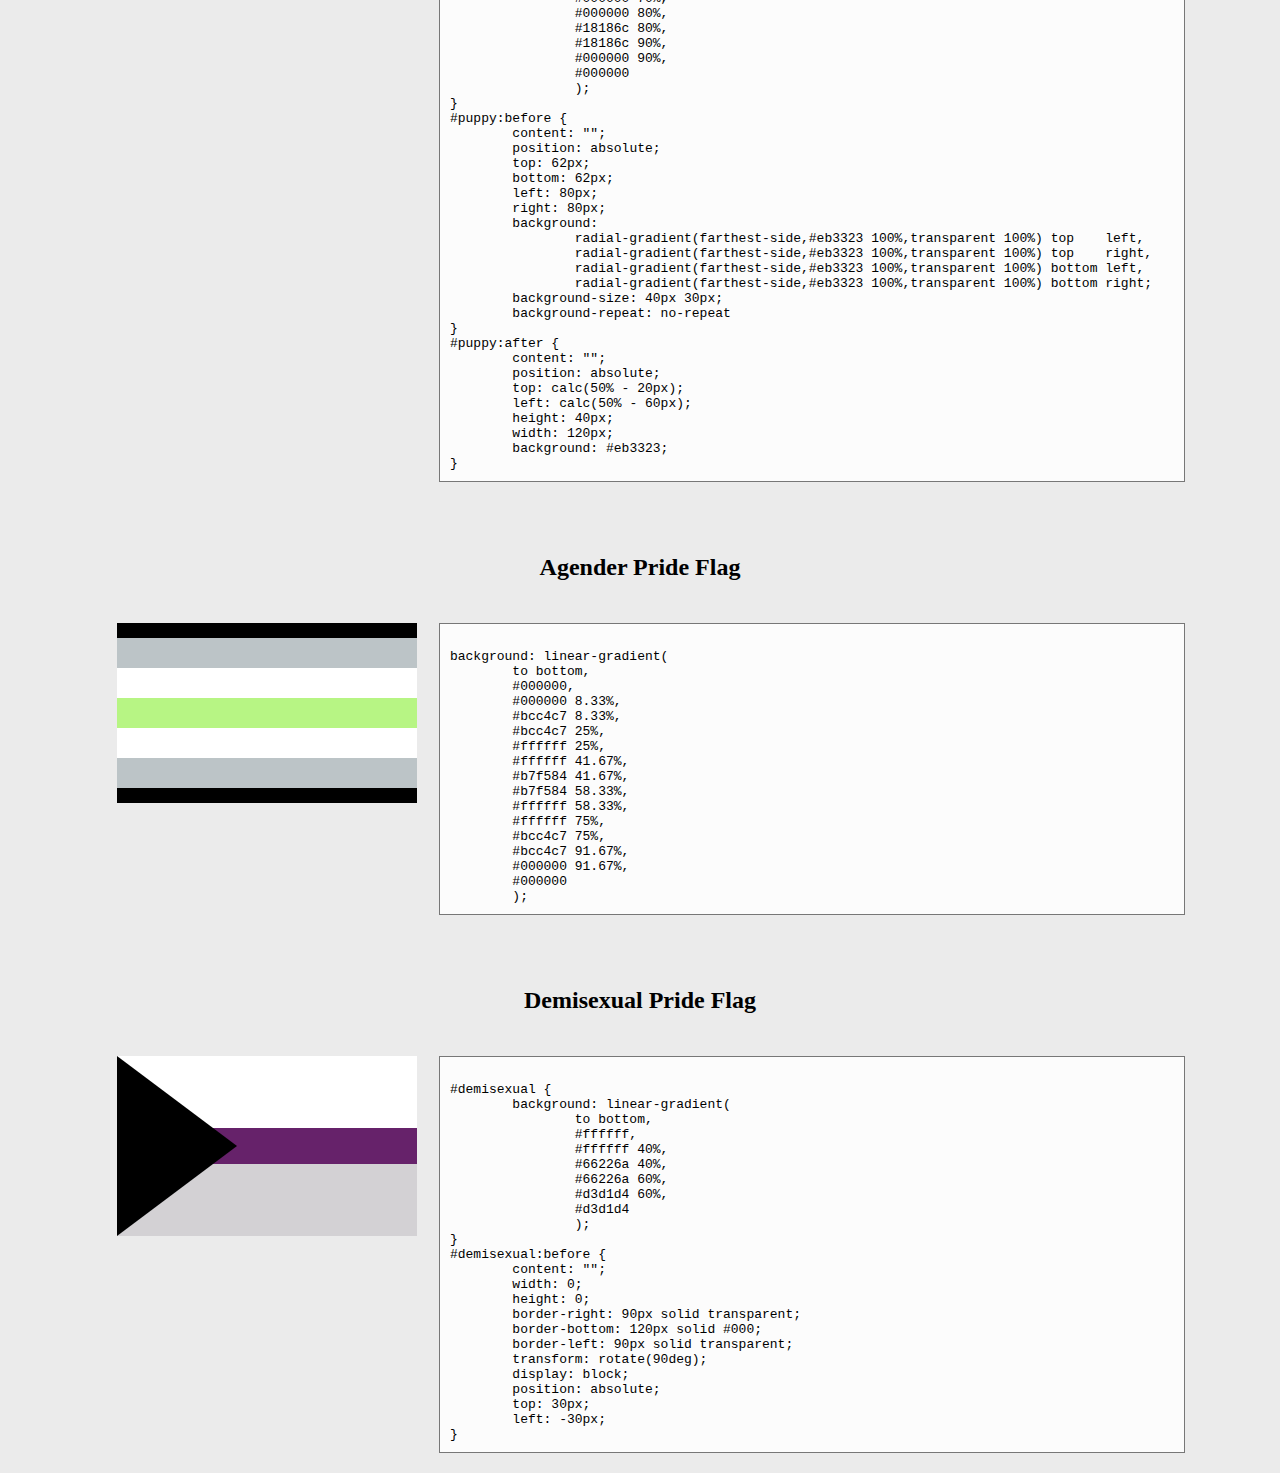
==== commit 700786e2: "adds demisexual flag" ====
--- a/pride-flags.html
+++ b/pride-flags.html
@@ -482,9 +482,224 @@
 </code></pre>
 			</td>
 		</tr>
+
+		<tr>
+			<td colspan="2">
+				<h2>Progressive Pride Flag</h2>
+			</td>
+		</tr>
+		<tr>
+			<td>
+				<div id="progressive" class="flag"></div>
+			</td>
+			<td>
+<pre><code>
+#progressive {
+	background: linear-gradient(
+		to bottom,
+		#e40303,
+		#e40303 16.67%,
+		#ff8c00 16.67%,
+		#ff8c00 33.33%,
+		#ffed00 33.33%,
+		#ffed00 50%,
+		#008026 50%,
+		#008026 66.67%,
+		#004dff 66.67%,
+		#004dff 83.33%,
+		#750787 83.33%,
+		#750787
+		);
+	overflow: hidden;
+}
+#progressive:before {
+	position: absolute;
+	content: "";
+	left: -94px;
+	top: -91px;
+	width: 130px;
+	height: 90px;
+	background: linear-gradient(
+		to bottom,
+		#ffffff,
+		#ffffff 40%,
+		#f6a8b7 40%,
+		#f6a8b7 55%,
+		#5ccefa 55%,
+		#5ccefa 70%,
+		#784f16 70%,
+		#784f16 85%,
+		#000000 85%,
+		#000000
+		);
+	transform: rotate(-135deg) skew(-45deg);
+	transform-origin: 100% 100%;
+}
+#progressive:after {
+	position: absolute;
+	content: "";
+	left: -3px;
+	top: 0px;
+	width: 130px;
+	height: 90px;
+	background: linear-gradient(
+		to bottom,
+		#ffffff,
+		#ffffff 40%,
+		#f6a8b7 40%,
+		#f6a8b7 55%,
+		#5ccefa 55%,
+		#5ccefa 70%,
+		#784f16 70%,
+		#784f16 85%,
+		#000000 85%,
+		#000000
+		);
+	transform: rotate(-45deg) skew(45deg);
+	transform-origin: 100% 100%;
+}
+</code></pre>
+			</td>
+		</tr>
+		
+		<tr>
+			<td colspan="2">
+				<h2>Puppy Pride Flag</h2>
+			</td>
+		</tr>
+		<tr>
+			<td>
+				<div id="puppy" class="flag"></div>
+			</td>
+			<td>
+<pre><code>
+#puppy {
+	background: linear-gradient(
+		30deg,
+		#000000,
+		#000000 10%,
+		#18186c 10%,
+		#18186c 20%,
+		#000000 20%,
+		#000000 30%,
+		#18186c 30%,
+		#18186c 40%,
+		#ffffff 40%,
+		#ffffff 60%,
+		#18186c 60%,
+		#18186c 70%,
+		#000000 70%,
+		#000000 80%,
+		#18186c 80%,
+		#18186c 90%,
+		#000000 90%,
+		#000000
+		);
+}
+#puppy:before {
+	content: "";
+	position: absolute;
+	top: 62px;
+	bottom: 62px;
+	left: 80px;
+	right: 80px;
+	background: 
+		radial-gradient(farthest-side,#eb3323 100%,transparent 100%) top    left,
+		radial-gradient(farthest-side,#eb3323 100%,transparent 100%) top    right,
+		radial-gradient(farthest-side,#eb3323 100%,transparent 100%) bottom left,
+		radial-gradient(farthest-side,#eb3323 100%,transparent 100%) bottom right;
+	background-size: 40px 30px;
+	background-repeat: no-repeat
+}
+#puppy:after {
+	content: "";
+	position: absolute;
+	top: calc(50% - 20px);
+	left: calc(50% - 60px);
+	height: 40px;
+	width: 120px;
+	background: #eb3323;
+}
+</code></pre>
+			</td>
+		</tr>
+
+		<tr>
+			<td colspan="2">
+				<h2>Agender Pride Flag</h2>
+			</td>
+		</tr>
+		<tr>
+			<td>
+				<div id="agender" class="flag"></div>
+			</td>
+			<td>
+<pre><code>
+background: linear-gradient(
+	to bottom,
+	#000000,
+	#000000 8.33%,
+	#bcc4c7 8.33%,
+	#bcc4c7 25%,
+	#ffffff 25%,
+	#ffffff 41.67%,
+	#b7f584 41.67%,
+	#b7f584 58.33%,
+	#ffffff 58.33%,
+	#ffffff 75%,
+	#bcc4c7 75%,
+	#bcc4c7 91.67%,
+	#000000 91.67%,
+	#000000
+	);
+</code></pre>
+			</td>
+		</tr>
+		
+		<tr>
+			<td colspan="2">
+				<h2>Demisexual Pride Flag</h2>
+			</td>
+		</tr>
+		<tr>
+			<td>
+				<div id="demisexual" class="flag"></div>
+			</td>
+			<td>
+<pre><code>
+#demisexual {
+	background: linear-gradient(
+		to bottom,
+		#ffffff,
+		#ffffff 40%,
+		#66226a 40%,
+		#66226a 60%,
+		#d3d1d4 60%,
+		#d3d1d4
+		);
+}
+#demisexual:before {
+	content: "";
+	width: 0;
+	height: 0;
+	border-right: 90px solid transparent;
+	border-bottom: 120px solid #000;
+	border-left: 90px solid transparent;
+	transform: rotate(90deg);
+	display: block;
+	position: absolute;
+	top: 30px;
+	left: -30px;
+}
+</code></pre>
+			</td>
+		</tr>
 	</table>
 
 	<style>
+		body {
+			background-color: #ebebeb;
+		}
 		.flags {
 			margin: 0 auto;
 		}
@@ -781,6 +996,164 @@
 			transform: rotate(10deg);
 			transform-origin: 100% 100%;
 		}
+
+		#progressive {
+			background: linear-gradient(
+				to bottom,
+				#e40303,
+				#e40303 16.67%,
+				#ff8c00 16.67%,
+				#ff8c00 33.33%,
+				#ffed00 33.33%,
+				#ffed00 50%,
+				#008026 50%,
+				#008026 66.67%,
+				#004dff 66.67%,
+				#004dff 83.33%,
+				#750787 83.33%,
+				#750787
+				);
+			overflow: hidden;
+		}
+		#progressive:before {
+			position: absolute;
+			content: "";
+			left: -94px;
+			top: -91px;
+			width: 130px;
+			height: 90px;
+			background: linear-gradient(
+				to bottom,
+				#ffffff,
+				#ffffff 40%,
+				#f6a8b7 40%,
+				#f6a8b7 55%,
+				#5ccefa 55%,
+				#5ccefa 70%,
+				#784f16 70%,
+				#784f16 85%,
+				#000000 85%,
+				#000000
+				);
+			transform: rotate(-135deg) skew(-45deg);
+			transform-origin: 100% 100%;
+		}
+		#progressive:after {
+			position: absolute;
+			content: "";
+			left: -3px;
+			top: 0px;
+			width: 130px;
+			height: 90px;
+			background: linear-gradient(
+				to bottom,
+				#ffffff,
+				#ffffff 40%,
+				#f6a8b7 40%,
+				#f6a8b7 55%,
+				#5ccefa 55%,
+				#5ccefa 70%,
+				#784f16 70%,
+				#784f16 85%,
+				#000000 85%,
+				#000000
+				);
+			transform: rotate(-45deg) skew(45deg);
+			transform-origin: 100% 100%;
+		}
+
+		#puppy {
+			background: linear-gradient(
+				30deg,
+				#000000,
+				#000000 10%,
+				#18186c 10%,
+				#18186c 20%,
+				#000000 20%,
+				#000000 30%,
+				#18186c 30%,
+				#18186c 40%,
+				#ffffff 40%,
+				#ffffff 60%,
+				#18186c 60%,
+				#18186c 70%,
+				#000000 70%,
+				#000000 80%,
+				#18186c 80%,
+				#18186c 90%,
+				#000000 90%,
+				#000000
+				);
+		}
+		#puppy:before {
+			content: "";
+			position: absolute;
+			top: 62px;
+			bottom: 62px;
+			left: 80px;
+			right: 80px;
+			background: 
+				radial-gradient(farthest-side,#eb3323 100%,transparent 100%) top    left,
+				radial-gradient(farthest-side,#eb3323 100%,transparent 100%) top    right,
+				radial-gradient(farthest-side,#eb3323 100%,transparent 100%) bottom left,
+				radial-gradient(farthest-side,#eb3323 100%,transparent 100%) bottom right;
+			background-size: 40px 30px;
+			background-repeat: no-repeat
+		}
+		#puppy:after {
+			content: "";
+			position: absolute;
+			top: calc(50% - 20px);
+			left: calc(50% - 60px);
+			height: 40px;
+			width: 120px;
+			background: #eb3323;
+		}
+
+		#agender {
+			background: linear-gradient(
+				to bottom,
+				#000000,
+				#000000 8.33%,
+				#bcc4c7 8.33%,
+				#bcc4c7 25%,
+				#ffffff 25%,
+				#ffffff 41.67%,
+				#b7f584 41.67%,
+				#b7f584 58.33%,
+				#ffffff 58.33%,
+				#ffffff 75%,
+				#bcc4c7 75%,
+				#bcc4c7 91.67%,
+				#000000 91.67%,
+				#000000
+				);
+		}
+
+		#demisexual {
+			background: linear-gradient(
+				to bottom,
+				#ffffff,
+				#ffffff 40%,
+				#66226a 40%,
+				#66226a 60%,
+				#d3d1d4 60%,
+				#d3d1d4
+				);
+		}
+		#demisexual:before {
+			content: "";
+			width: 0;
+			height: 0;
+			border-right: 90px solid transparent;
+			border-bottom: 120px solid #000;
+			border-left: 90px solid transparent;
+			transform: rotate(90deg);
+			display: block;
+			position: absolute;
+			top: 30px;
+			left: -30px;
+		}
 	</style>
 </body>
 </html>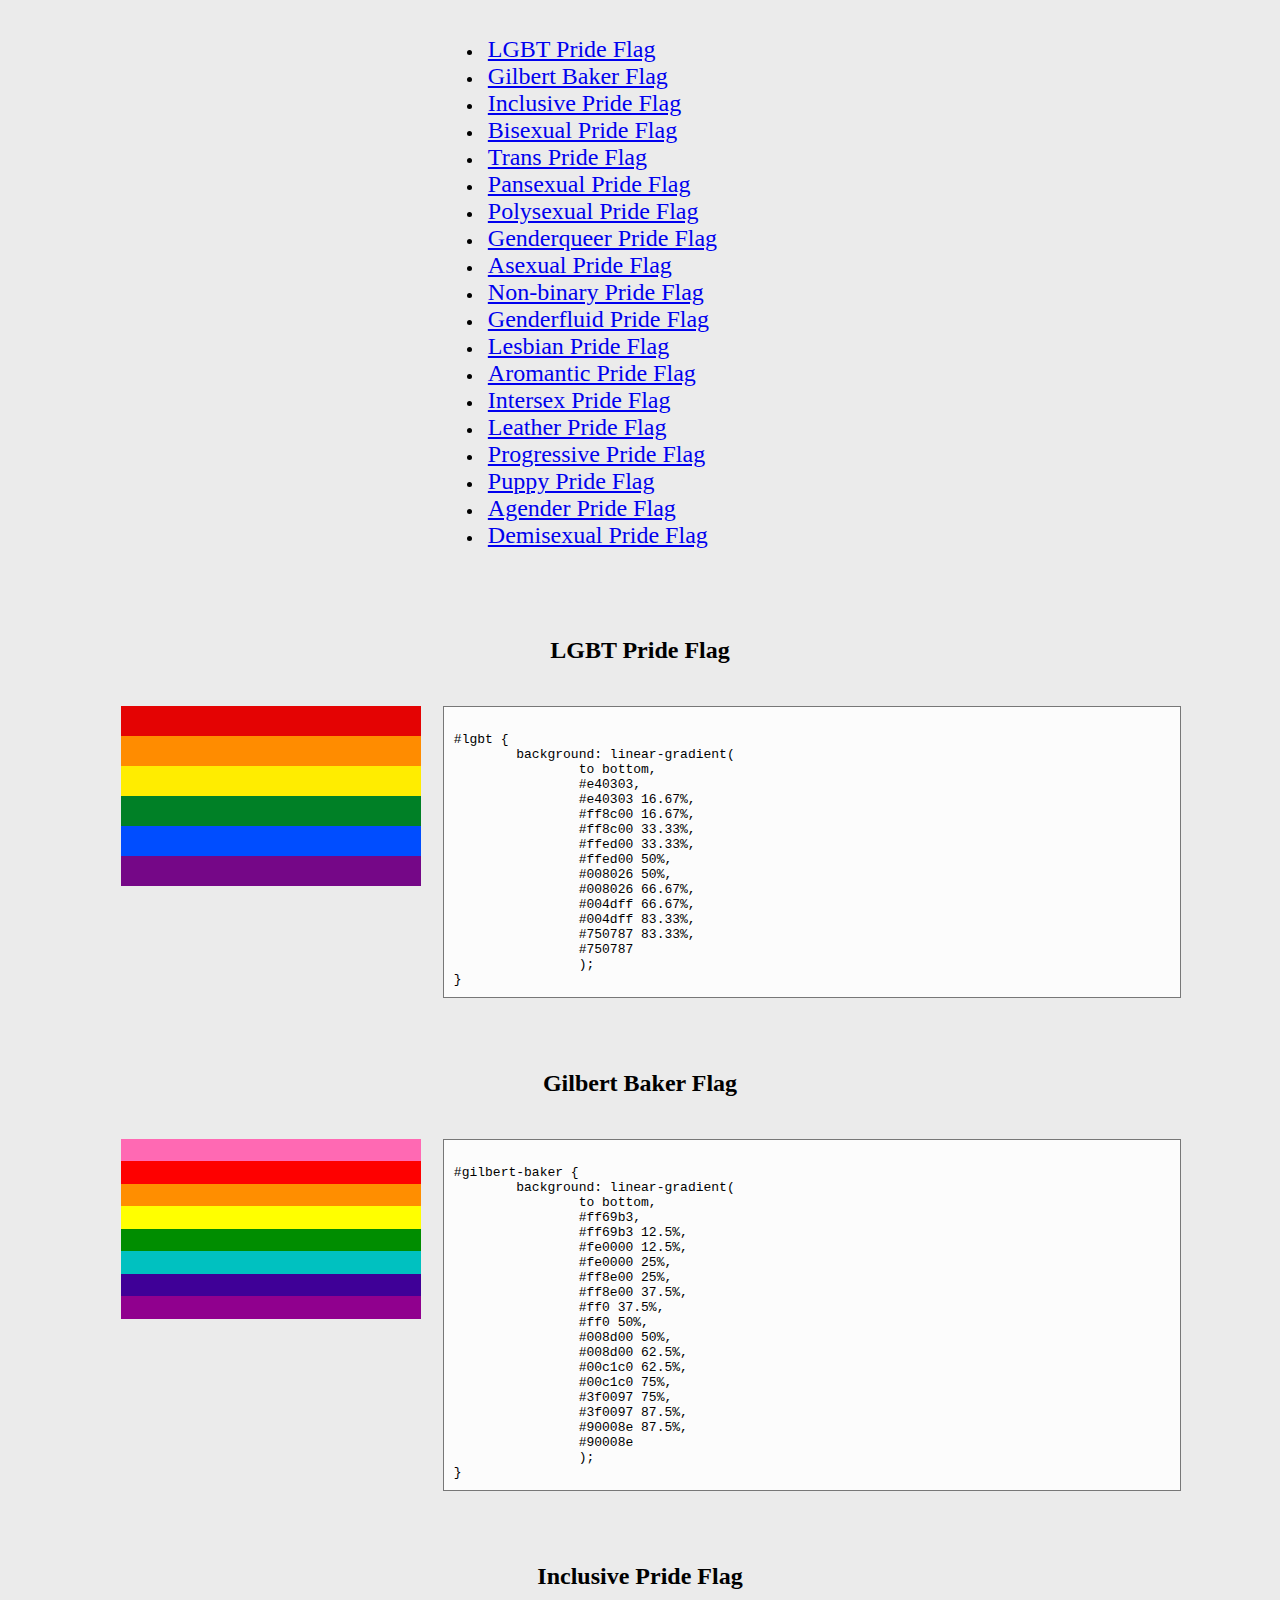
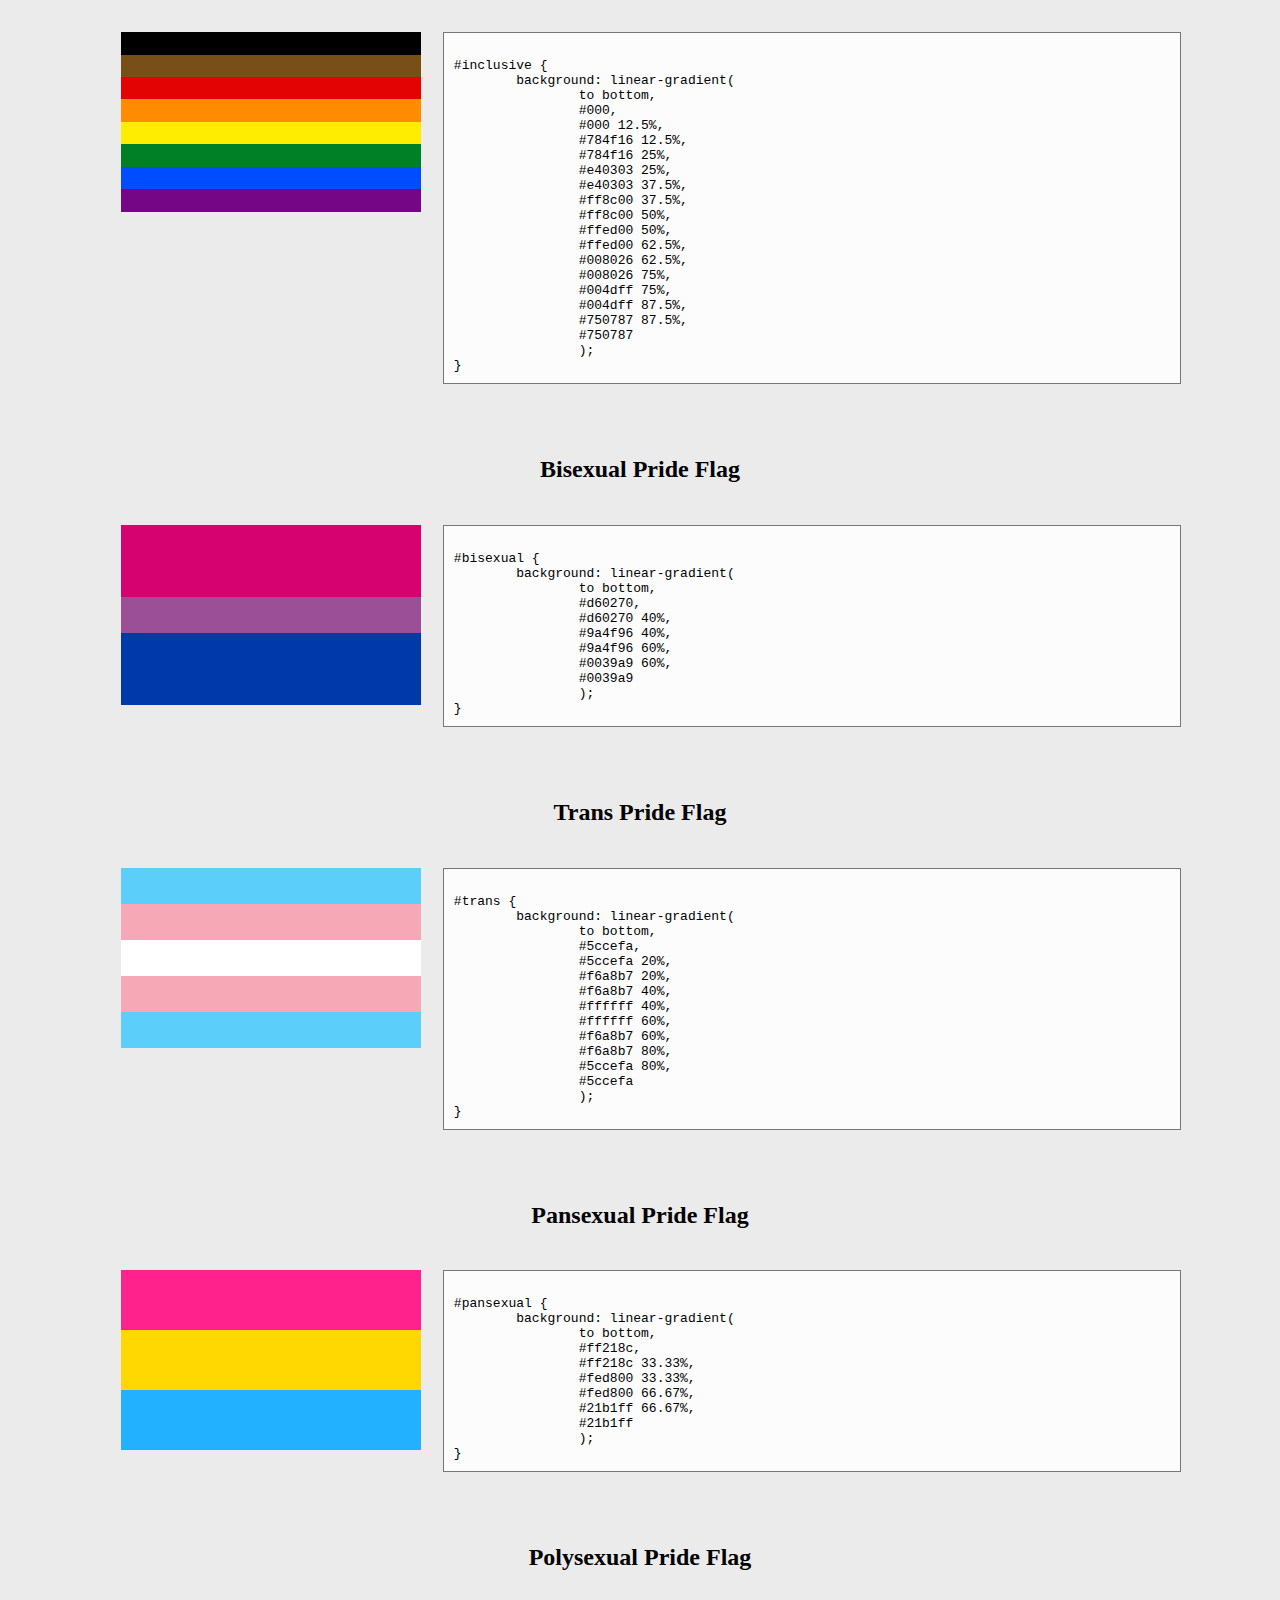
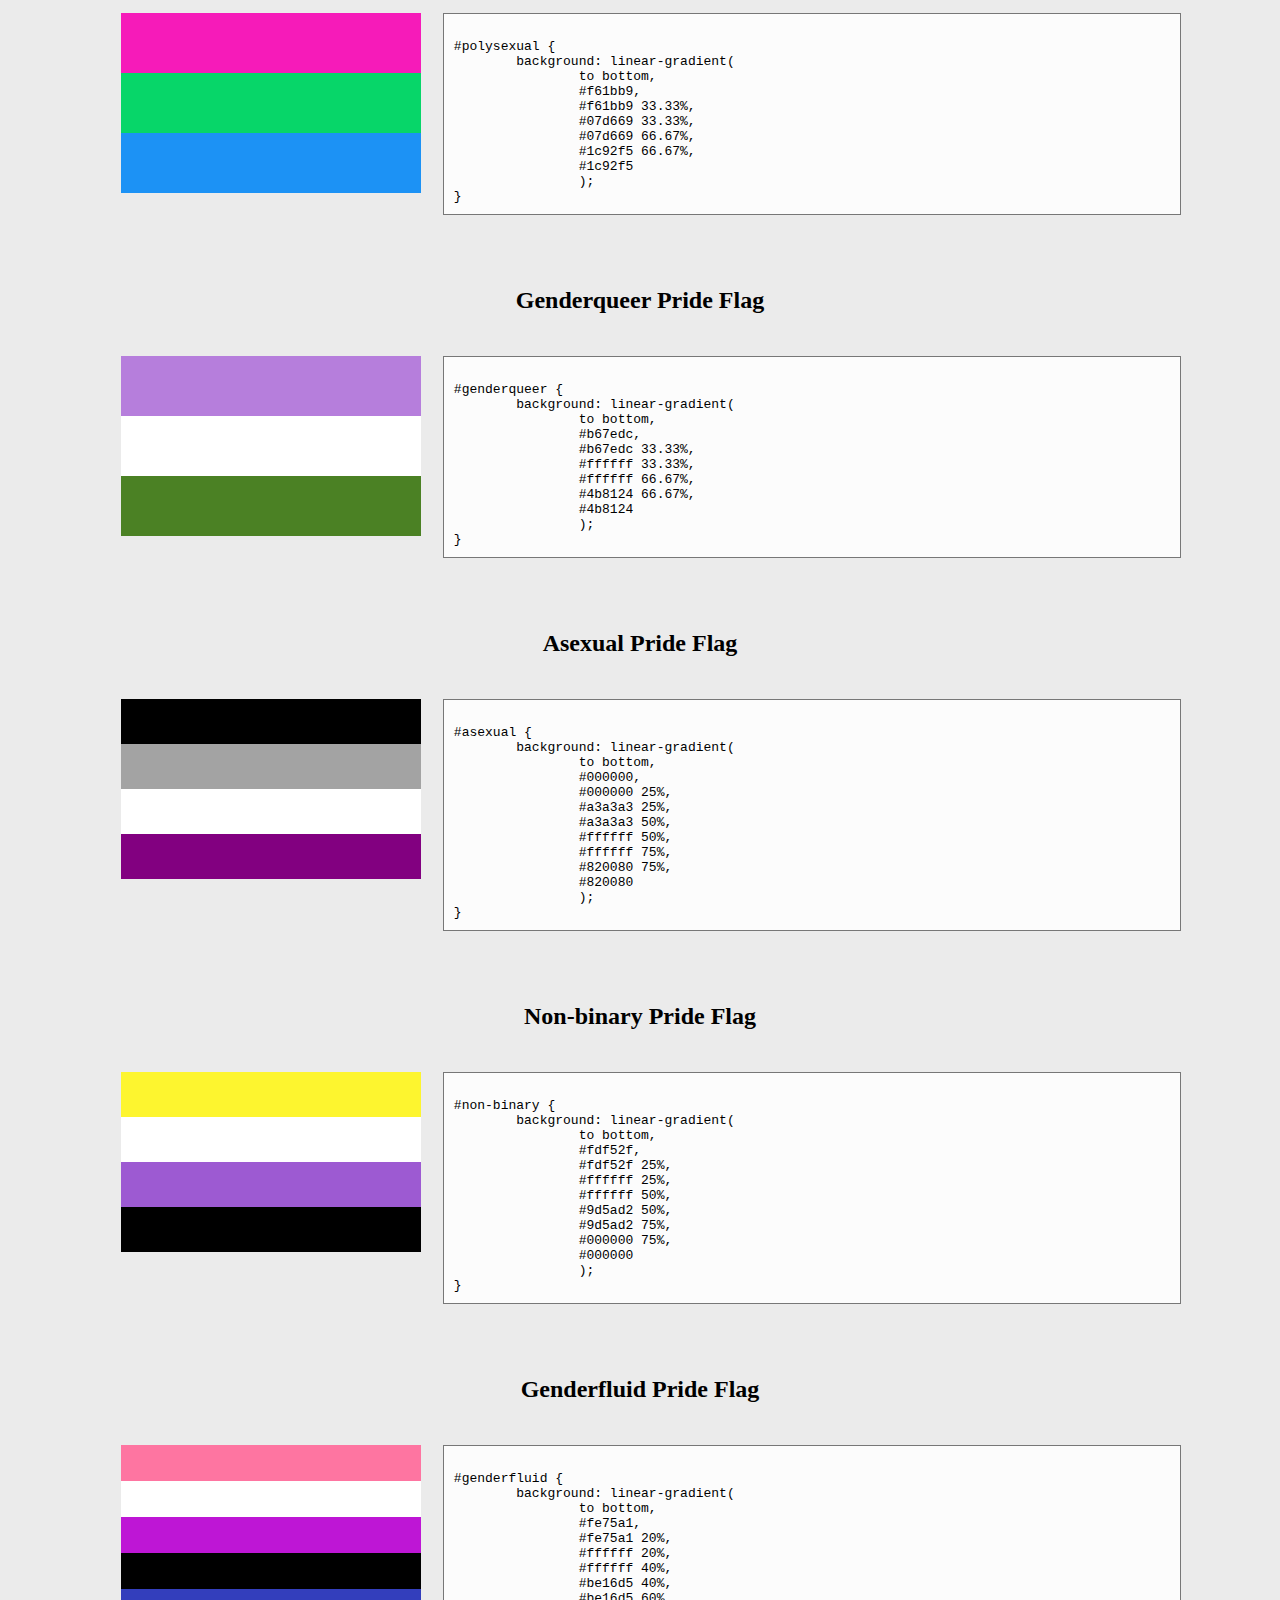
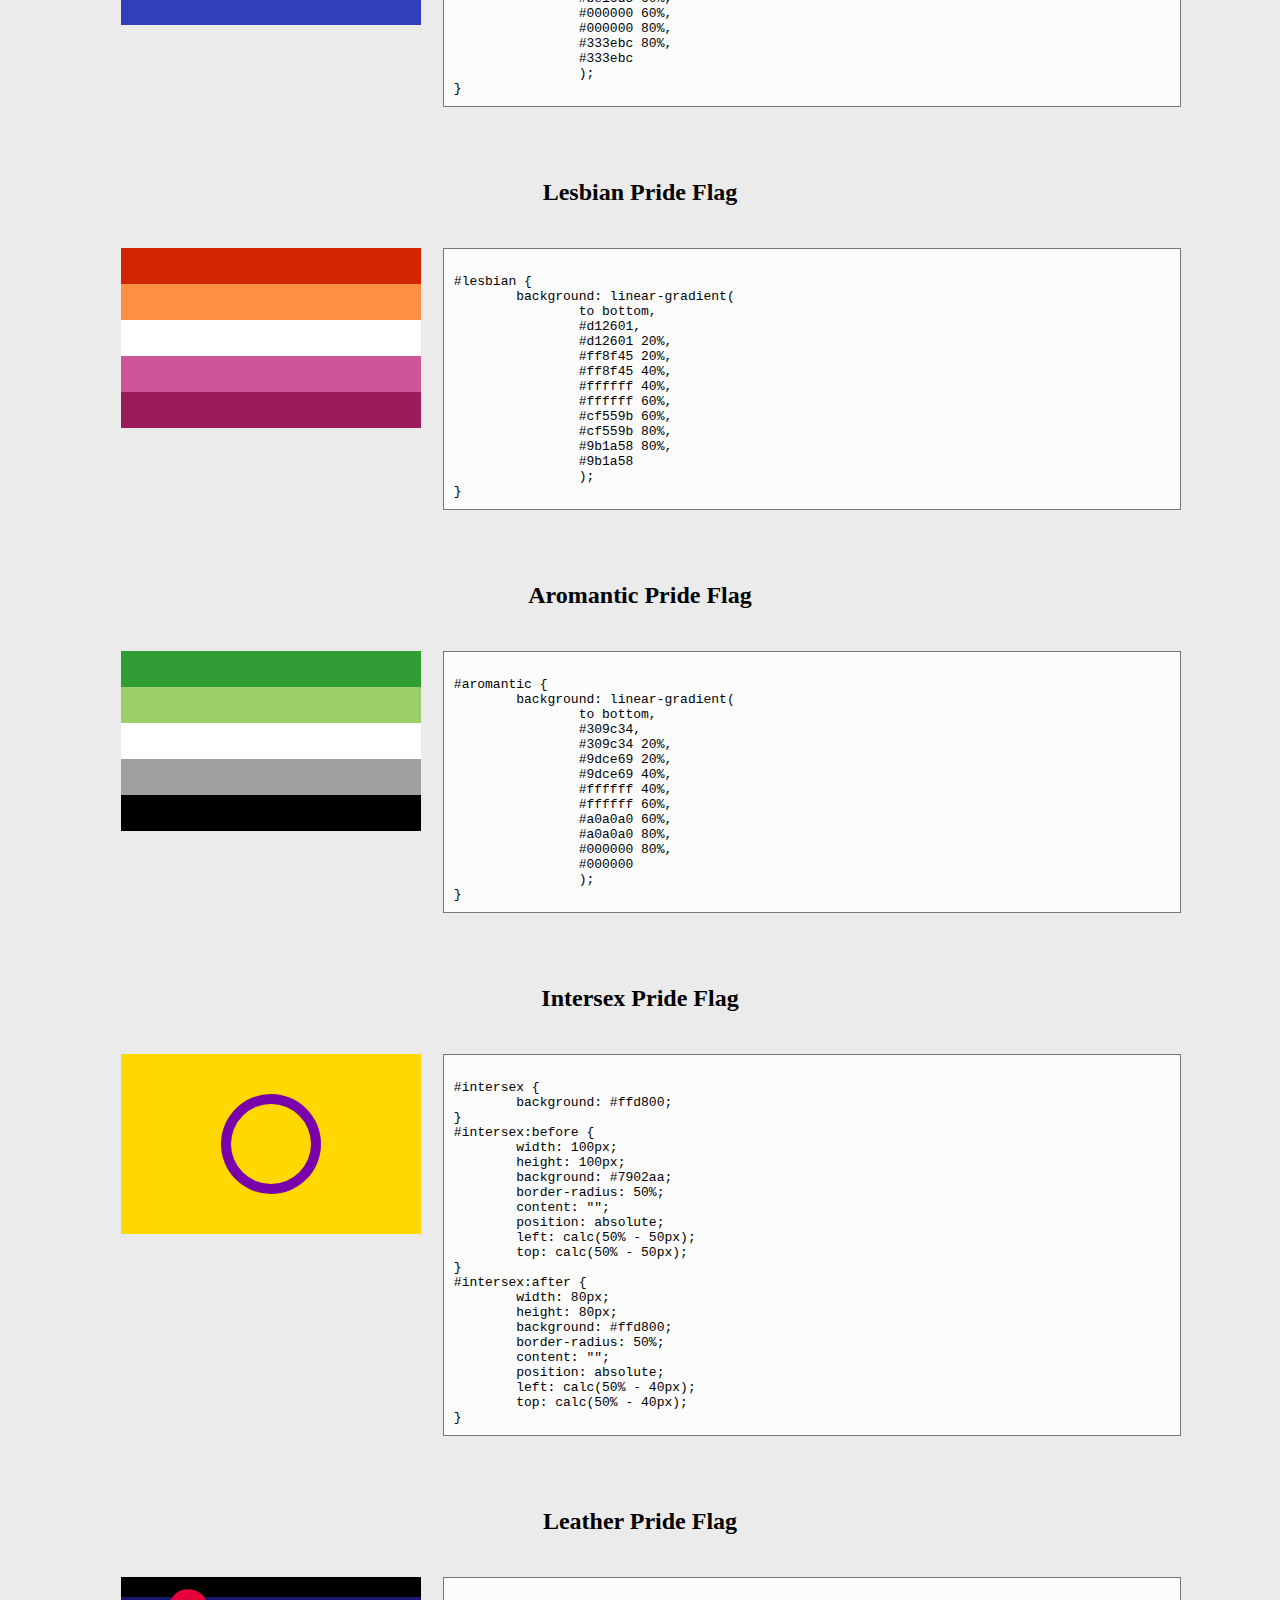
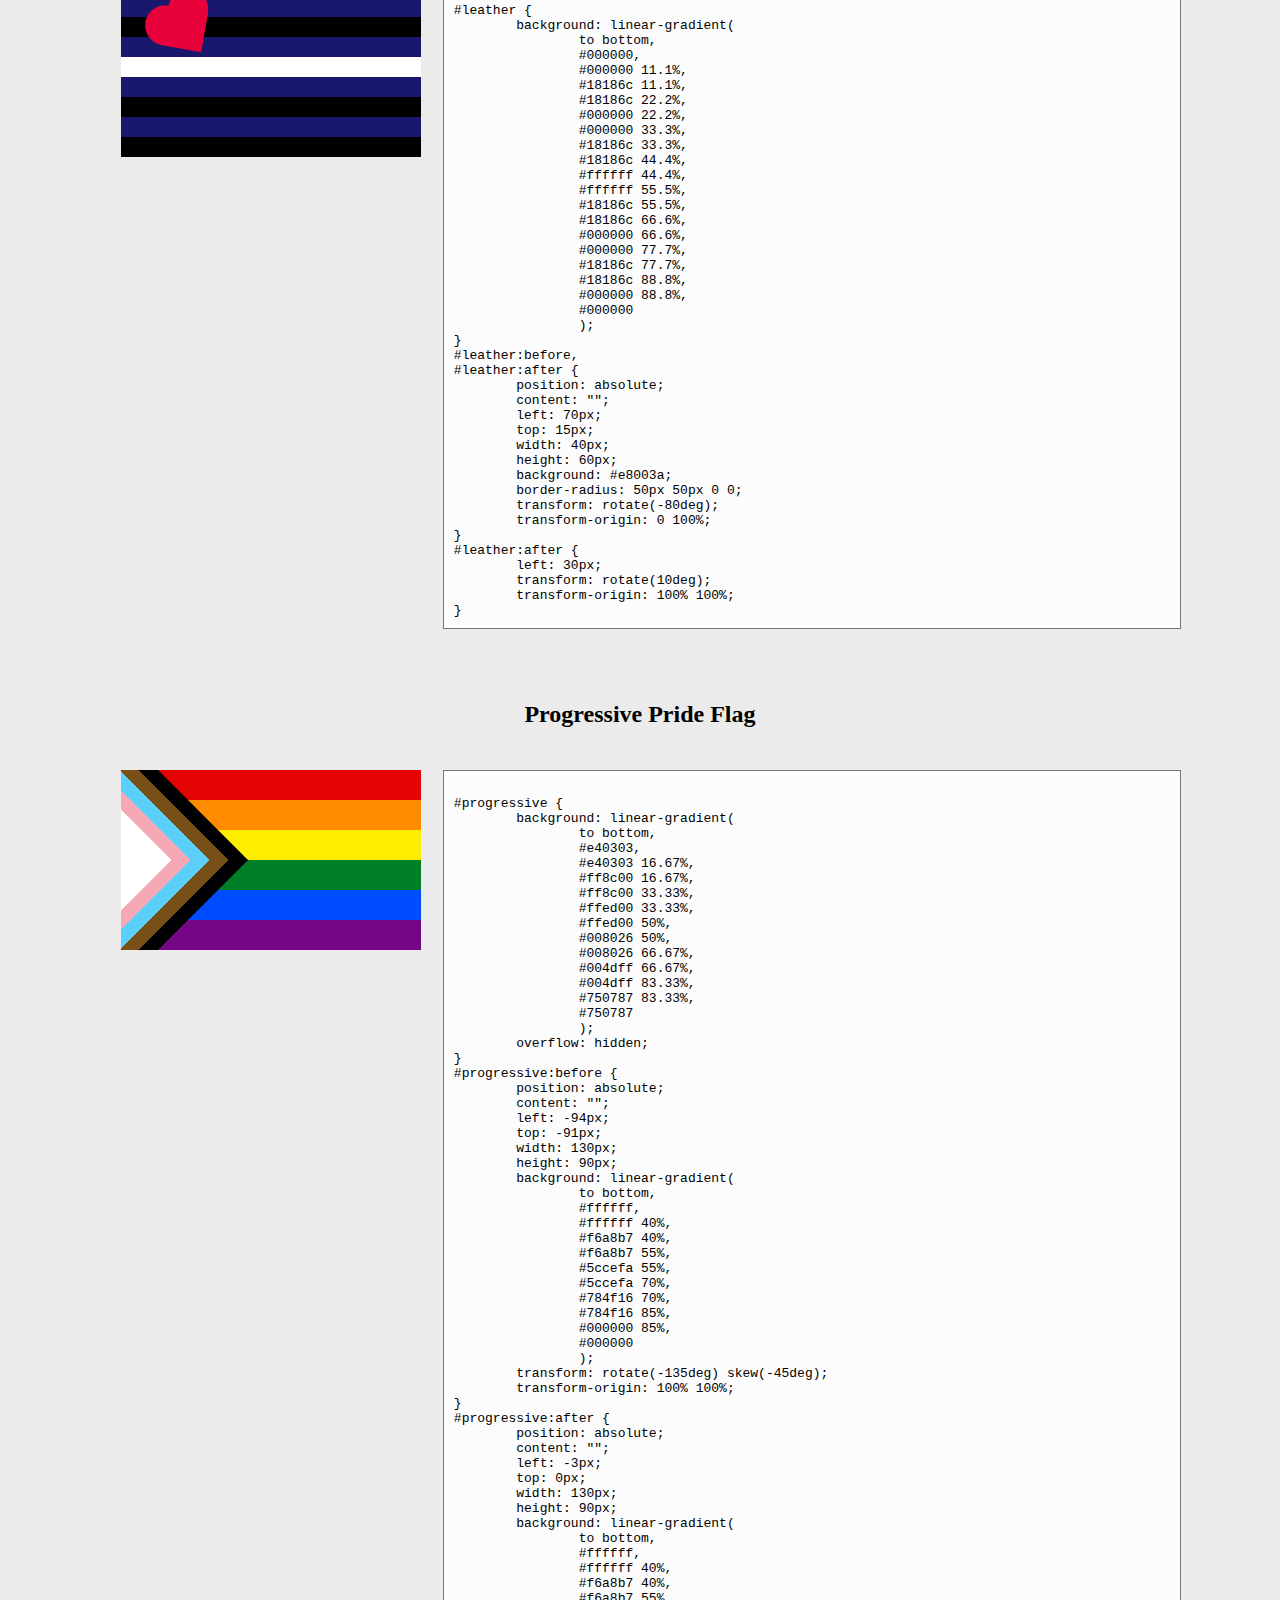
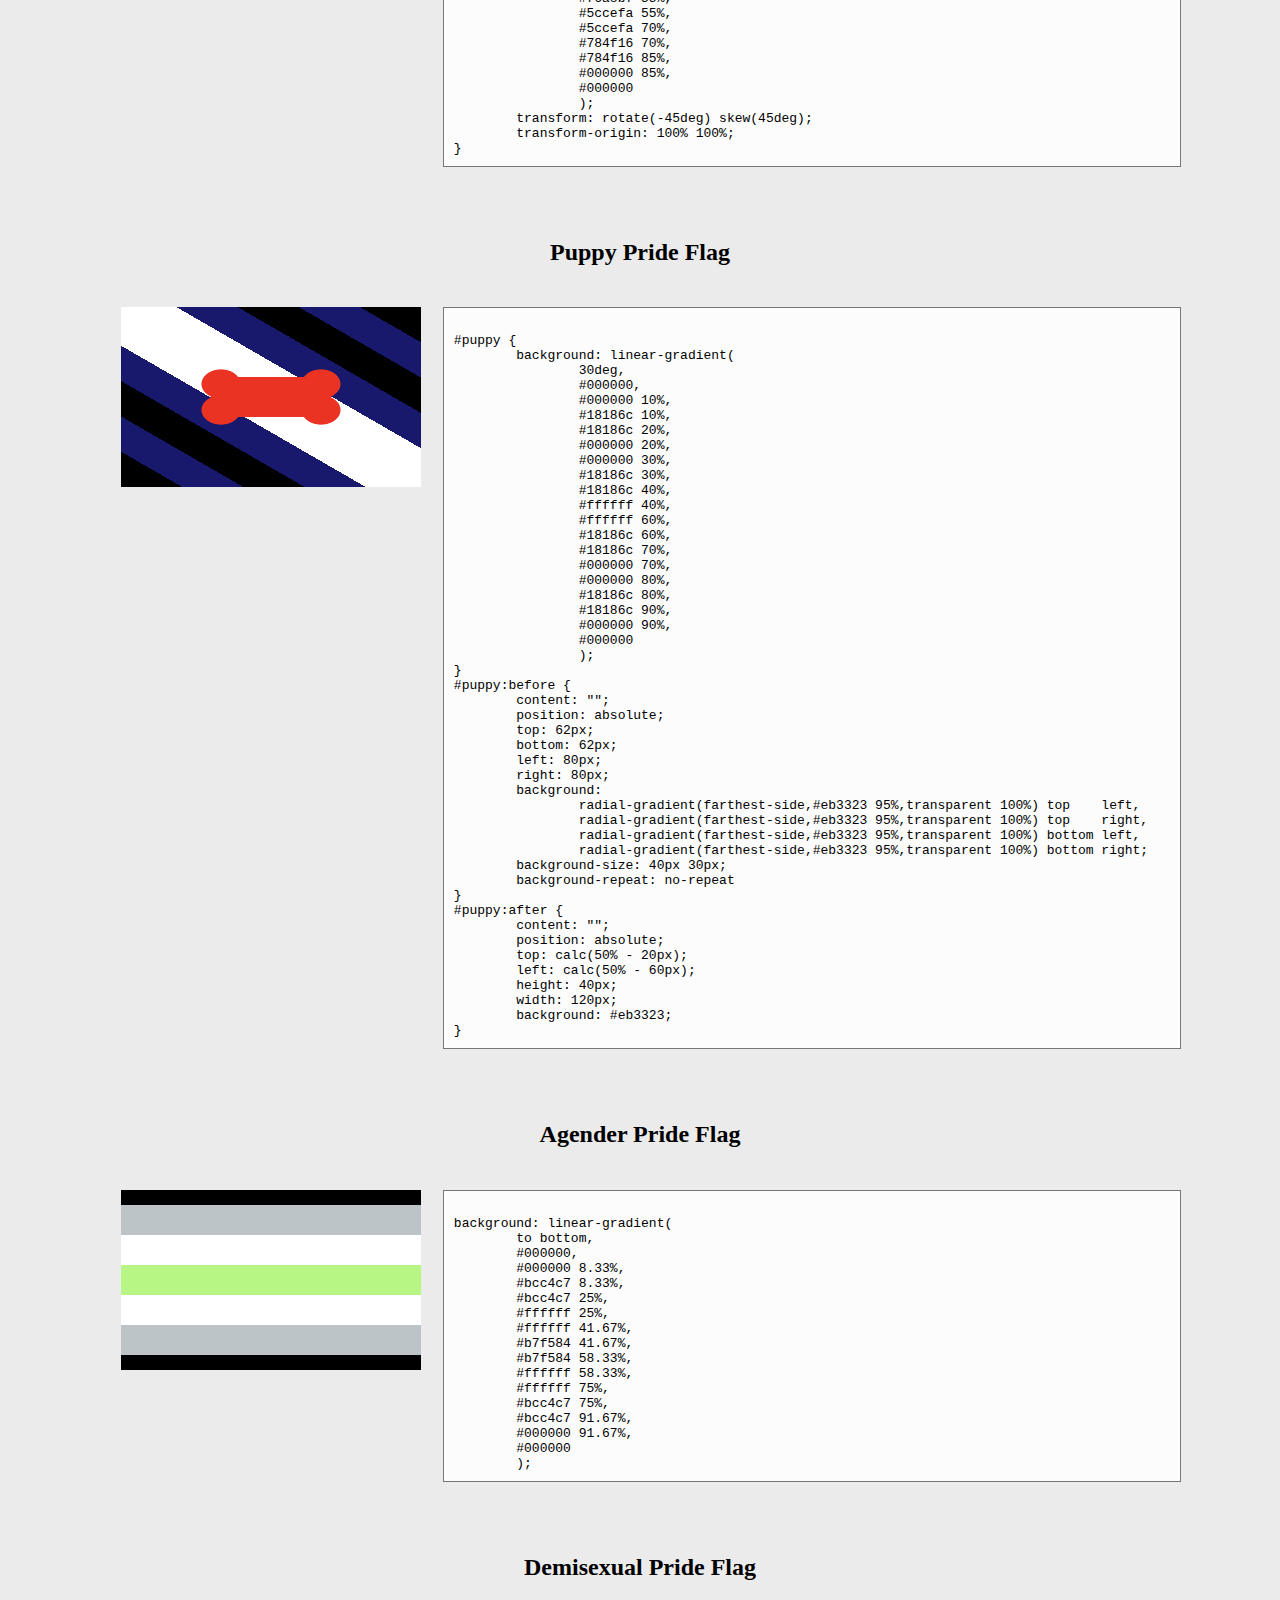
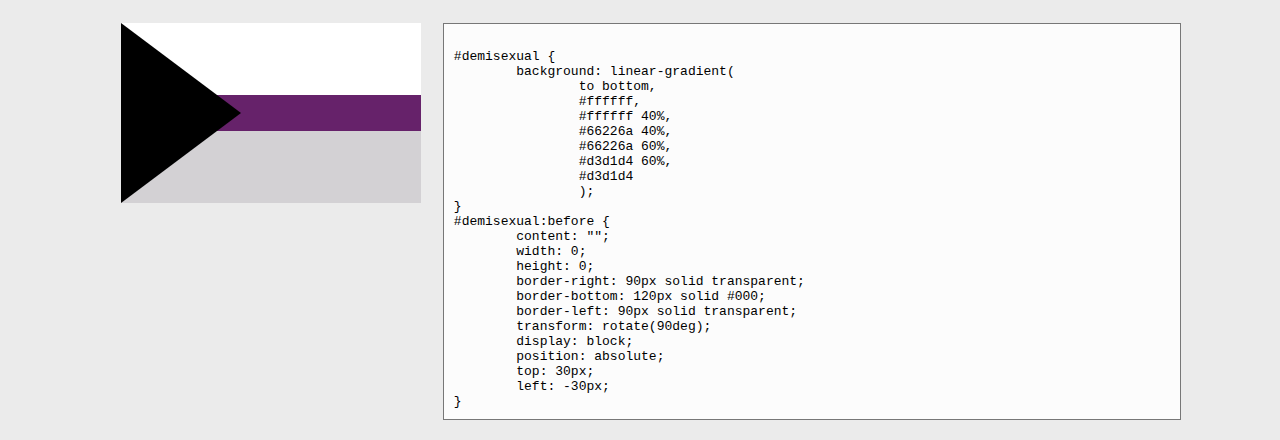
==== commit 6fb98e52: "softens bone edges on puppy pride flag" ====
--- a/pride-flags.html
+++ b/pride-flags.html
@@ -6,8 +6,36 @@
 <body>
 	<table class="flags">
 		<tr>
-			<td colspan="2">
-				<h2>LGBT Pride Flag</h2>
+			<td>
+				&nbsp;
+			</td>
+			<td>
+				<ul>
+					<li><a href="#lgbt-flag">LGBT Pride Flag</a></li>
+					<li><a href="#gilbert-baker-flag">Gilbert Baker Flag</a></li>
+					<li><a href="#inclusive-flag">Inclusive Pride Flag</a></li>
+					<li><a href="#bisexual-flag">Bisexual Pride Flag</a></li>
+					<li><a href="#trans-flag">Trans Pride Flag</a></li>
+					<li><a href="#pansexual-flag">Pansexual Pride Flag</a></li>
+					<li><a href="#polysexual-flag">Polysexual Pride Flag</a></li>
+					<li><a href="#genderqueer-flag">Genderqueer Pride Flag</a></li>
+					<li><a href="#asexual-flag">Asexual Pride Flag</a></li>
+					<li><a href="#non-binary-flag">Non-binary Pride Flag</a></li>
+					<li><a href="#genderfluid-flag">Genderfluid Pride Flag</a></li>
+					<li><a href="#lesbian-flag">Lesbian Pride Flag</a></li>
+					<li><a href="#aromantic-flag">Aromantic Pride Flag</a></li>
+					<li><a href="#intersex-flag">Intersex Pride Flag</a></li>
+					<li><a href="#leather-flag">Leather Pride Flag</a></li>
+					<li><a href="#progressive-flag">Progressive Pride Flag</a></li>
+					<li><a href="#puppy-flag">Puppy Pride Flag</a></li>
+					<li><a href="#agender-flag">Agender Pride Flag</a></li>
+					<li><a href="#demisexual-flag">Demisexual Pride Flag</a></li>
+				</ul>
+			</td>
+		</tr>
+		<tr>
+			<td colspan="2">
+				<h2 id="lgbt-flag">LGBT Pride Flag</h2>
 			</td>
 		</tr>
 		<tr>
@@ -39,7 +67,7 @@
 		
 		<tr>
 			<td colspan="2">
-				<h2>Gilbert Baker Flag</h2>
+				<h2 id="gilbert-baker-flag">Gilbert Baker Flag</h2>
 			</td>
 		</tr>
 		<tr>
@@ -75,7 +103,7 @@
 		
 		<tr>
 			<td colspan="2">
-				<h2>Inclusive Pride Flag</h2>
+				<h2 id="inclusive-flag">Inclusive Pride Flag</h2>
 			</td>
 		</tr>
 		<tr>
@@ -111,7 +139,7 @@
 		
 		<tr>
 			<td colspan="2">
-				<h2>Bisexual Pride Flag</h2>
+				<h2 id="bisexual-flag">Bisexual Pride Flag</h2>
 			</td>
 		</tr>
 		<tr>
@@ -137,7 +165,7 @@
 		
 		<tr>
 			<td colspan="2">
-				<h2>Trans Pride Flag</h2>
+				<h2 id="trans-flag">Trans Pride Flag</h2>
 			</td>
 		</tr>
 		<tr>
@@ -167,7 +195,7 @@
 		
 		<tr>
 			<td colspan="2">
-				<h2>Pansexual Pride Flag</h2>
+				<h2 id="pansexual-flag">Pansexual Pride Flag</h2>
 			</td>
 		</tr>
 		<tr>
@@ -193,7 +221,7 @@
 		
 		<tr>
 			<td colspan="2">
-				<h2>Polysexual Pride Flag</h2>
+				<h2 id="polysexual-flag">Polysexual Pride Flag</h2>
 			</td>
 		</tr>
 		<tr>
@@ -219,7 +247,7 @@
 		
 		<tr>
 			<td colspan="2">
-				<h2>Genderqueer Pride Flag</h2>
+				<h2 id="genderqueer-flag">Genderqueer Pride Flag</h2>
 			</td>
 		</tr>
 		<tr>
@@ -245,7 +273,7 @@
 		
 		<tr>
 			<td colspan="2">
-				<h2>Asexual Pride Flag</h2>
+				<h2 id="asexual-flag">Asexual Pride Flag</h2>
 			</td>
 		</tr>
 		<tr>
@@ -273,7 +301,7 @@
 		
 		<tr>
 			<td colspan="2">
-				<h2>Non-binary Pride Flag</h2>
+				<h2 id="non-binary-flag">Non-binary Pride Flag</h2>
 			</td>
 		</tr>
 		<tr>
@@ -301,7 +329,7 @@
 		
 		<tr>
 			<td colspan="2">
-				<h2>Genderfluid Pride Flag</h2>
+				<h2 id="genderfluid-flag">Genderfluid Pride Flag</h2>
 			</td>
 		</tr>
 		<tr>
@@ -331,7 +359,7 @@
 		
 		<tr>
 			<td colspan="2">
-				<h2>Lesbian Pride Flag</h2>
+				<h2 id="lesbian-flag">Lesbian Pride Flag</h2>
 			</td>
 		</tr>
 		<tr>
@@ -361,7 +389,7 @@
 		
 		<tr>
 			<td colspan="2">
-				<h2>Aromantic Pride Flag</h2>
+				<h2 id="aromantic-flag">Aromantic Pride Flag</h2>
 			</td>
 		</tr>
 		<tr>
@@ -391,7 +419,7 @@
 		
 		<tr>
 			<td colspan="2">
-				<h2>Intersex Pride Flag</h2>
+				<h2 id="intersex-flag">Intersex Pride Flag</h2>
 			</td>
 		</tr>
 		<tr>
@@ -429,7 +457,7 @@
 		
 		<tr>
 			<td colspan="2">
-				<h2>Leather Pride Flag</h2>
+				<h2 id="leather-flag">Leather Pride Flag</h2>
 			</td>
 		</tr>
 		<tr>
@@ -485,7 +513,7 @@
 
 		<tr>
 			<td colspan="2">
-				<h2>Progressive Pride Flag</h2>
+				<h2 id="progressive-flag">Progressive Pride Flag</h2>
 			</td>
 		</tr>
 		<tr>
@@ -564,7 +592,7 @@
 		
 		<tr>
 			<td colspan="2">
-				<h2>Puppy Pride Flag</h2>
+				<h2 id="puppy-flag">Puppy Pride Flag</h2>
 			</td>
 		</tr>
 		<tr>
@@ -604,10 +632,10 @@
 	left: 80px;
 	right: 80px;
 	background: 
-		radial-gradient(farthest-side,#eb3323 100%,transparent 100%) top    left,
-		radial-gradient(farthest-side,#eb3323 100%,transparent 100%) top    right,
-		radial-gradient(farthest-side,#eb3323 100%,transparent 100%) bottom left,
-		radial-gradient(farthest-side,#eb3323 100%,transparent 100%) bottom right;
+		radial-gradient(farthest-side,#eb3323 95%,transparent 100%) top    left,
+		radial-gradient(farthest-side,#eb3323 95%,transparent 100%) top    right,
+		radial-gradient(farthest-side,#eb3323 95%,transparent 100%) bottom left,
+		radial-gradient(farthest-side,#eb3323 95%,transparent 100%) bottom right;
 	background-size: 40px 30px;
 	background-repeat: no-repeat
 }
@@ -626,7 +654,7 @@
 
 		<tr>
 			<td colspan="2">
-				<h2>Agender Pride Flag</h2>
+				<h2 id="agender-flag">Agender Pride Flag</h2>
 			</td>
 		</tr>
 		<tr>
@@ -658,7 +686,7 @@
 		
 		<tr>
 			<td colspan="2">
-				<h2>Demisexual Pride Flag</h2>
+				<h2 id="demisexual-flag">Demisexual Pride Flag</h2>
 			</td>
 		</tr>
 		<tr>
@@ -697,9 +725,14 @@
 	</table>
 
 	<style>
+		html {
+			scroll-behavior: smooth;
+		}
+
 		body {
 			background-color: #ebebeb;
 		}
+		
 		.flags {
 			margin: 0 auto;
 		}
@@ -712,6 +745,15 @@
 		.flags h2 {
 			text-align: center;
 			margin-top: 50px
+		}
+
+		li {
+			
+		}
+
+		li a {
+			padding: 5px;
+			font-size: 1.5em
 		}
 
 		pre {
@@ -1093,10 +1135,10 @@
 			left: 80px;
 			right: 80px;
 			background: 
-				radial-gradient(farthest-side,#eb3323 100%,transparent 100%) top    left,
-				radial-gradient(farthest-side,#eb3323 100%,transparent 100%) top    right,
-				radial-gradient(farthest-side,#eb3323 100%,transparent 100%) bottom left,
-				radial-gradient(farthest-side,#eb3323 100%,transparent 100%) bottom right;
+				radial-gradient(farthest-side,#eb3323 95%,transparent 100%) top    left,
+				radial-gradient(farthest-side,#eb3323 95%,transparent 100%) top    right,
+				radial-gradient(farthest-side,#eb3323 95%,transparent 100%) bottom left,
+				radial-gradient(farthest-side,#eb3323 95%,transparent 100%) bottom right;
 			background-size: 40px 30px;
 			background-repeat: no-repeat
 		}
@@ -1155,5 +1197,29 @@
 			left: -30px;
 		}
 	</style>
+	<script>
+		const requestAnimationFrame = window.requestAnimationFrame ||
+			window.webkitRequestAnimationFrame ||
+			window.mozRequestAnimationFrame ||
+			window.oRequestAnimationFrame ||
+			window.msRequestAnimationFrame;
+
+		function scrollTo(to) {
+			const start = window.scrollY || window.pageYOffset
+			const time = Date.now()
+			const duration = Math.abs(start - to) / 3;
+
+			(function step() {
+				var dx = Math.min(1, (Date.now() - time) / duration)
+				var pos = start + (to - start) * easeOutQuart(dx)
+
+				window.scrollTo(0, pos)
+
+				if (dx < 1) {
+					requestAnimationFrame(step)
+				}
+			})()
+		}
+	</script>
 </body>
 </html>